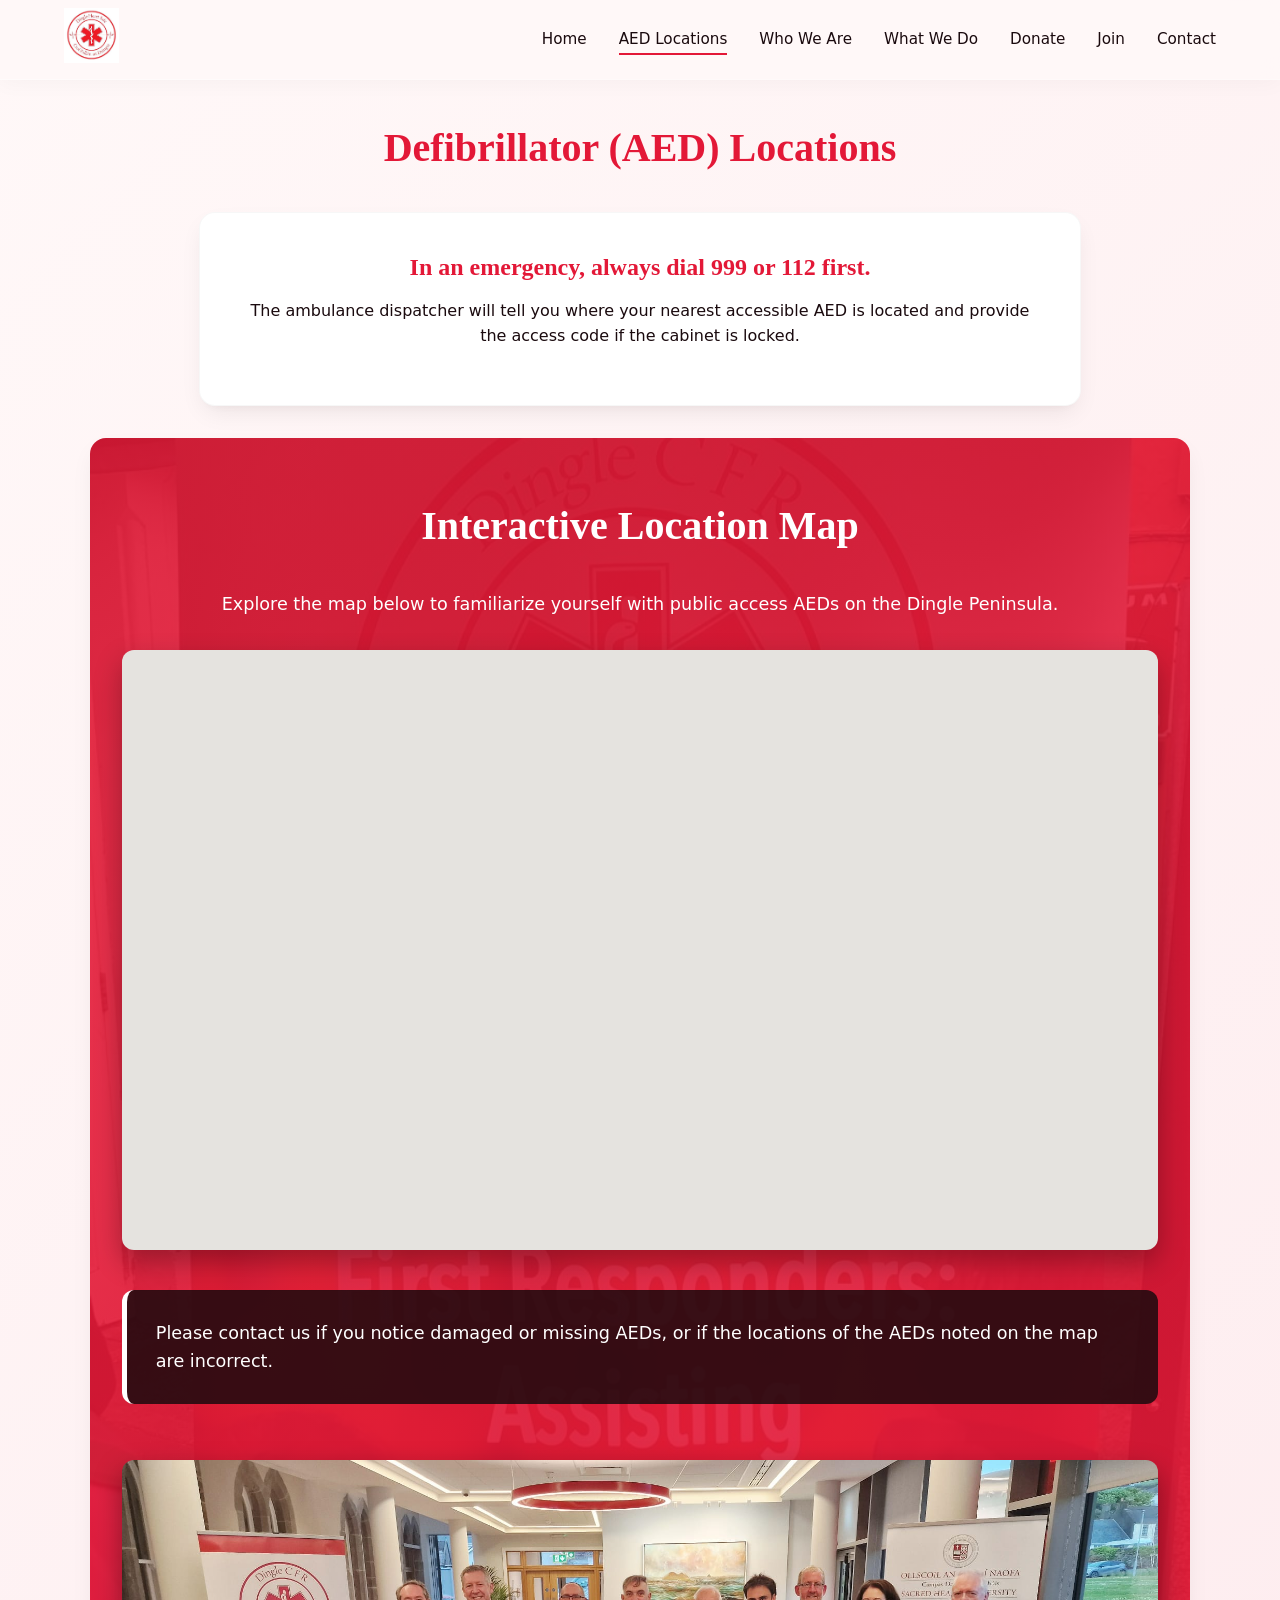
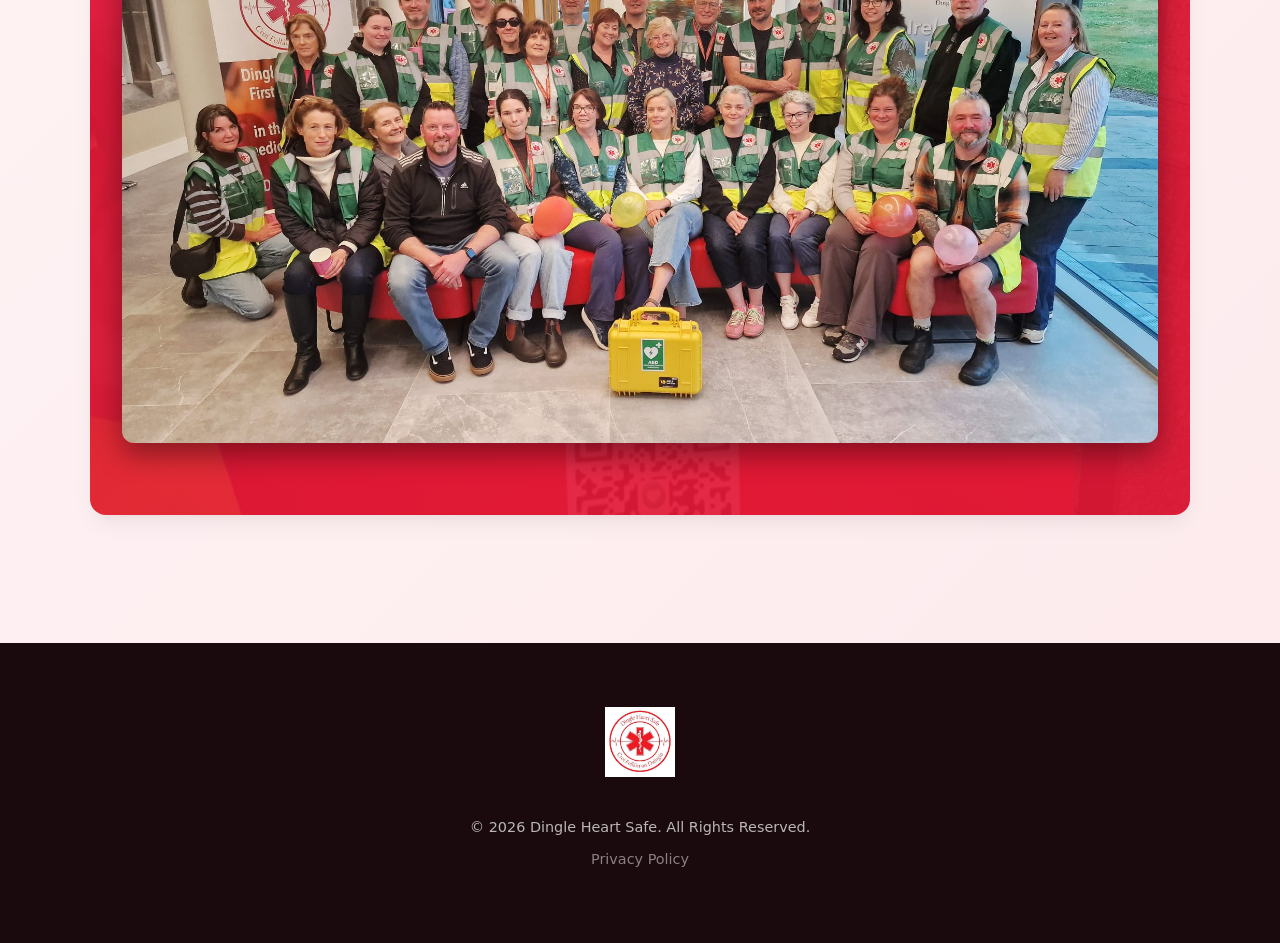
==== aed.html @ 6c0c8f7f "Add files via upload" ====
<!DOCTYPE html>
<html lang="en">
<head>
    <meta charset="UTF-8">
    <meta name="viewport" content="width=device-width, initial-scale=1.0">
    <title>AED Locations - Dingle Heart Safe</title>
    <link rel="stylesheet" href="styles.css">
    <style>
        .aed-wrapper {
            background: linear-gradient(rgba(227, 24, 55, 0.88), rgba(227, 24, 55, 0.92)), url('Image 6.jpeg') center/cover;
            color: var(--light); 
            padding: 4rem 2rem; 
            border-radius: 16px; 
            margin-top: 2rem;
            box-shadow: var(--card-shadow);
        }
        
        .map-large {
            width: 100%; 
            height: 600px; 
            border-radius: 12px;
            overflow: hidden;
            box-shadow: 0 12px 28px rgba(0,0,0,0.3);
            background: #e5e3df;
            margin-bottom: 2.5rem;
            position: relative;
        }
        
        .map-large iframe {
            position: absolute;
            top: 0; left: 0; width: 100%; height: 100%;
            border: 0;
        }
    </style>
</head>
<body>
    <nav>
        <div class="nav-logo">
            <a href="index.html"><img src="CFR Logo.png" alt="Dingle Heart safe Logo"></a>
        </div>
        <button class="hamburger" id="hamburger-btn">☰</button>
        <div class="nav-links" id="nav-menu">
            <a href="index.html">Home</a>
            <a href="aed.html" class="active">AED Locations</a>
            <a href="who-we-are.html">Who We Are</a>
            <a href="what-we-do.html">What We Do</a>
            <a href="donate.html">Donate</a>
            <a href="join.html">Join</a>
            <a href="contact.html">Contact</a>
        </div>
    </nav>

    <main class="container">
        <h2 style="color: var(--primary);">Defibrillator (AED) Locations</h2>
        
        <div class="card" style="text-align: center; max-width: 800px; margin: 0 auto 2rem;">
            <h3>In an emergency, always dial 999 or 112 first.</h3>
            <p>The ambulance dispatcher will tell you where your nearest accessible AED is located and provide the access code if the cabinet is locked.</p>
        </div>

        <div class="aed-wrapper text-center">
            <h2 style="color: white;">Interactive Location Map</h2>
            <p style="text-align: center; margin-bottom: 2rem; font-size: 1.1rem; color: white;">Explore the map below to familiarize yourself with public access AEDs on the Dingle Peninsula.</p>
            
            <div class="map-large">
                <!-- Added &ll=52.183623,-10.2345478&z=11 to force the map to center exactly on the Dingle Peninsula view you requested -->
                <iframe src="https://www.google.com/maps/d/u/0/embed?mid=1h410k8QhS3J_D36P9E5QjS8sB1F_G1c&ehbc=2E312F&noprof=1&ll=52.183623,-10.2345478&z=11" 
                        loading="lazy" 
                        referrerpolicy="no-referrer-when-downgrade">
                </iframe>
            </div>

            <div style="background: rgba(26, 10, 14, 0.85); padding: 1.8rem; border-radius: 12px; margin-bottom: 3.5rem; border-left: 5px solid white; text-align: left;">
                <p style="color: white; font-size: 1.1rem; font-weight: 500; margin: 0;">
                    Please contact us if you notice damaged or missing AEDs, or if the locations of the AEDs noted on the map are incorrect.
                </p>
            </div>

            <div>
                <img src="Image 1.jpeg" alt="AED Location Detail" style="box-shadow: 0 12px 28px rgba(0,0,0,0.4); border-radius: 12px; width: 100%;">
            </div>
        </div>
    </main>

    <footer>
        <img src="CFR Logo.png" alt="Logo">
        <p>&copy; 2026 Dingle Heart Safe. All Rights Reserved.</p>
        <p><a href="privacy.html">Privacy Policy</a></p>
    </footer>

    <script>
        document.addEventListener('DOMContentLoaded', function() {
            const hamburgerBtn = document.getElementById('hamburger-btn');
            const navMenu = document.getElementById('nav-menu');
            if (hamburgerBtn && navMenu) {
                hamburgerBtn.addEventListener('click', function() {
                    navMenu.classList.toggle('active');
                });
            }
        });
    </script>
</body>
</html>
---- styles.css ----
/* CSS Variables */
:root {
    --primary: #E31837;
    --dark: #1A0A0E;
    --light: #FFF8F8;
    --hover: #C41230;
    --blush: #FDEAED;
    --gradient-bg: linear-gradient(135deg, #FFF8F8 0%, #FDEAED 100%);
    
    /* Modernized Shadows & Transitions */
    --card-shadow: 0 10px 25px -5px rgba(26, 10, 14, 0.08), 0 8px 10px -6px rgba(26, 10, 14, 0.04);
    --card-hover-shadow: 0 20px 30px -5px rgba(227, 24, 55, 0.15), 0 10px 15px -5px rgba(227, 24, 55, 0.08);
    --transition-smooth: all 0.3s cubic-bezier(0.25, 0.8, 0.25, 1);
}

/* Base Setup & Typography */
body {
    margin: 0;
    font-family: system-ui, -apple-system, BlinkMacSystemFont, "Segoe UI", Roboto, sans-serif;
    background: var(--gradient-bg);
    color: var(--dark);
    line-height: 1.6;
    padding-top: 76px; 
    overflow-x: hidden;
}

h1, h2, h3, h4, h5, h6 {
    font-family: Georgia, serif;
    margin-top: 0;
    color: var(--primary);
    line-height: 1.2;
}

h1 { font-size: clamp(2.5rem, 5vw, 4rem); margin-bottom: 0.5rem; }
h2 { font-size: clamp(2rem, 4vw, 2.5rem); text-align: center; margin-bottom: 2.5rem; }
h3 { font-size: 1.5rem; margin-bottom: 1rem; }

a {
    color: var(--primary);
    text-decoration: none;
    transition: var(--transition-smooth);
}

/* Glassmorphism Navigation */
nav {
    display: flex;
    justify-content: space-between;
    align-items: center;
    padding: 0.5rem 4rem;
    background: rgba(255, 248, 248, 0.85);
    backdrop-filter: blur(12px);
    -webkit-backdrop-filter: blur(12px);
    box-shadow: 0 4px 20px rgba(0,0,0,0.03);
    position: fixed;
    top: 0;
    left: 0;
    right: 0;
    z-index: 1000;
    border-bottom: 1px solid rgba(255,255,255,0.3);
}

.nav-logo img {
    height: 55px;
    transition: var(--transition-smooth);
}

.nav-logo img:hover {
    transform: scale(1.05);
}

.nav-links {
    display: flex;
    gap: 2rem;
}

.nav-links a {
    color: var(--dark);
    font-weight: 500;
    font-size: 0.95rem;
    position: relative;
}

.nav-links a::after {
    content: '';
    position: absolute;
    width: 0;
    height: 2px;
    bottom: -4px;
    left: 0;
    background-color: var(--primary);
    transition: var(--transition-smooth);
}

.nav-links a:hover::after,
.nav-links a.active::after {
    width: 100%;
}

.hamburger {
    display: none;
    font-size: 1.8rem;
    background: none;
    border: none;
    cursor: pointer;
    color: var(--primary);
}

/* Layout Utilities */
.container {
    max-width: 1100px;
    margin: 0 auto;
    padding: 3rem 2rem;
    animation: pageFadeIn 0.8s ease-out forwards;
}

.grid-2 {
    display: grid;
    grid-template-columns: 1fr 1fr;
    gap: 3rem;
    align-items: center;
}

.grid-2 img {
    width: 100%;
    border-radius: 16px;
    box-shadow: var(--card-shadow);
    object-fit: cover;
    transition: var(--transition-smooth);
}

.grid-2 img:hover {
    transform: scale(1.02);
    box-shadow: var(--card-hover-shadow);
}

/* Cards */
.card {
    background: white;
    border-radius: 16px;
    padding: 2.5rem;
    box-shadow: var(--card-shadow);
    transition: var(--transition-smooth);
    border: 1px solid rgba(0,0,0,0.03);
}

.card:hover {
    transform: translateY(-5px);
    box-shadow: var(--card-hover-shadow);
}

/* Buttons */
.btn {
    display: inline-block;
    background: var(--primary);
    color: white !important;
    padding: 0.8rem 2rem;
    border-radius: 30px;
    font-weight: 600;
    letter-spacing: 0.5px;
    box-shadow: 0 4px 15px rgba(227, 24, 55, 0.3);
    transition: var(--transition-smooth);
    border: 2px solid transparent;
}

.btn:hover {
    background: var(--hover);
    transform: translateY(-2px);
    box-shadow: 0 8px 25px rgba(227, 24, 55, 0.4);
}

/* Custom Page Utilities */
.bg-blush {
    background: var(--blush);
    border-radius: 16px;
}

.highlight-box {
    margin-top: 2.5rem;
    padding: 1.8rem;
    background: white;
    border-left: 5px solid var(--primary);
    border-radius: 8px;
    box-shadow: var(--card-shadow);
}

/* Hero Section (Index) */
#hero {
    min-height: calc(100vh - 76px);
    background: linear-gradient(rgba(26, 10, 14, 0.75), rgba(26, 10, 14, 0.85)), url('Image 1.jpeg') center/cover no-repeat;
    display: flex; 
    flex-direction: column; 
    justify-content: center; 
    align-items: center;
    text-align: center; 
    padding: 4rem 2rem; 
}

.hero-title-container {
    animation: fadeInUp 1s ease-out forwards;
    margin-bottom: 2rem;
}

.ecg-container {
    width: 100%; 
    max-width: 500px;
    height: 80px; 
    margin: 0 auto 2rem;
    overflow: hidden; 
    display: flex; 
    justify-content: center;
}

.ecg-line {
    width: 200%;
    height: 100%;
    background: url('data:image/svg+xml;utf8,<svg xmlns="http://www.w3.org/2000/svg" viewBox="0 0 500 80"><path d="M0,40 L150,40 L170,10 L190,70 L210,40 L500,40" fill="none" stroke="%23E31837" stroke-width="4" stroke-linecap="round" stroke-linejoin="round"/></svg>') repeat-x;
    animation: pulseMove 3s linear infinite;
}

.subtitle {
    color: var(--light);
    font-size: 1.3rem;
    max-width: 600px;
    margin-bottom: 3rem;
    opacity: 0.9;
}

.hero-logo-bottom {
    height: 100px;
    margin-bottom: 3rem;
    filter: drop-shadow(0 4px 10px rgba(0,0,0,0.5));
}

.btn-group {
    display: flex;
    flex-wrap: wrap;
    gap: 1rem;
    justify-content: center;
}

/* AED Page Specifics */
.aed-wrapper {
    background: linear-gradient(rgba(227, 24, 55, 0.88), rgba(227, 24, 55, 0.92)), url('Image 6.jpeg') center/cover;
    color: var(--light); 
    padding: 4rem 2rem; 
    border-radius: 16px; 
    margin-top: 2rem;
    box-shadow: var(--card-shadow);
}

.map-large {
    width: 100%; 
    height: 600px; 
    border-radius: 12px;
    overflow: hidden;
    box-shadow: 0 12px 28px rgba(0,0,0,0.3);
    margin-bottom: 2.5rem;
    position: relative;
}

.map-large iframe {
    position: absolute;
    top: 0; left: 0; width: 100%; height: 100%; border: 0;
}

/* Footer */
footer {
    background-color: var(--dark);
    color: white;
    text-align: center;
    padding: 4rem 2rem;
    margin-top: 5rem;
}

footer img {
    height: 70px;
    margin-bottom: 1.5rem;
}

footer p {
    margin: 0.5rem 0;
    opacity: 0.7;
    font-size: 0.9rem;
}

footer a {
    color: var(--light);
    opacity: 0.7;
}

footer a:hover {
    opacity: 1;
    color: white;
}

/* Animations */
@keyframes pageFadeIn {
    from { opacity: 0; transform: translateY(15px); }
    to { opacity: 1; transform: translateY(0); }
}

@keyframes fadeInUp {
    from { opacity: 0; transform: translateY(30px); }
    to { opacity: 1; transform: translateY(0); }
}

@keyframes pulseMove {
    from { transform: translateX(0); }
    to { transform: translateX(-50%); }
}

/* Responsive */
@media(max-width: 768px) {
    nav { padding: 1rem 2rem; }
    .grid-2 { grid-template-columns: 1fr; gap: 2rem; }
    .hamburger { display: block; }
    .nav-links {
        display: none;
        flex-direction: column;
        position: absolute;
        top: 76px;
        left: 0;
        right: 0;
        background: rgba(255, 248, 248, 0.98);
        padding: 2rem;
        text-align: center;
        box-shadow: 0 10px 20px rgba(0,0,0,0.1);
    }
    .nav-links.active { display: flex; }
}
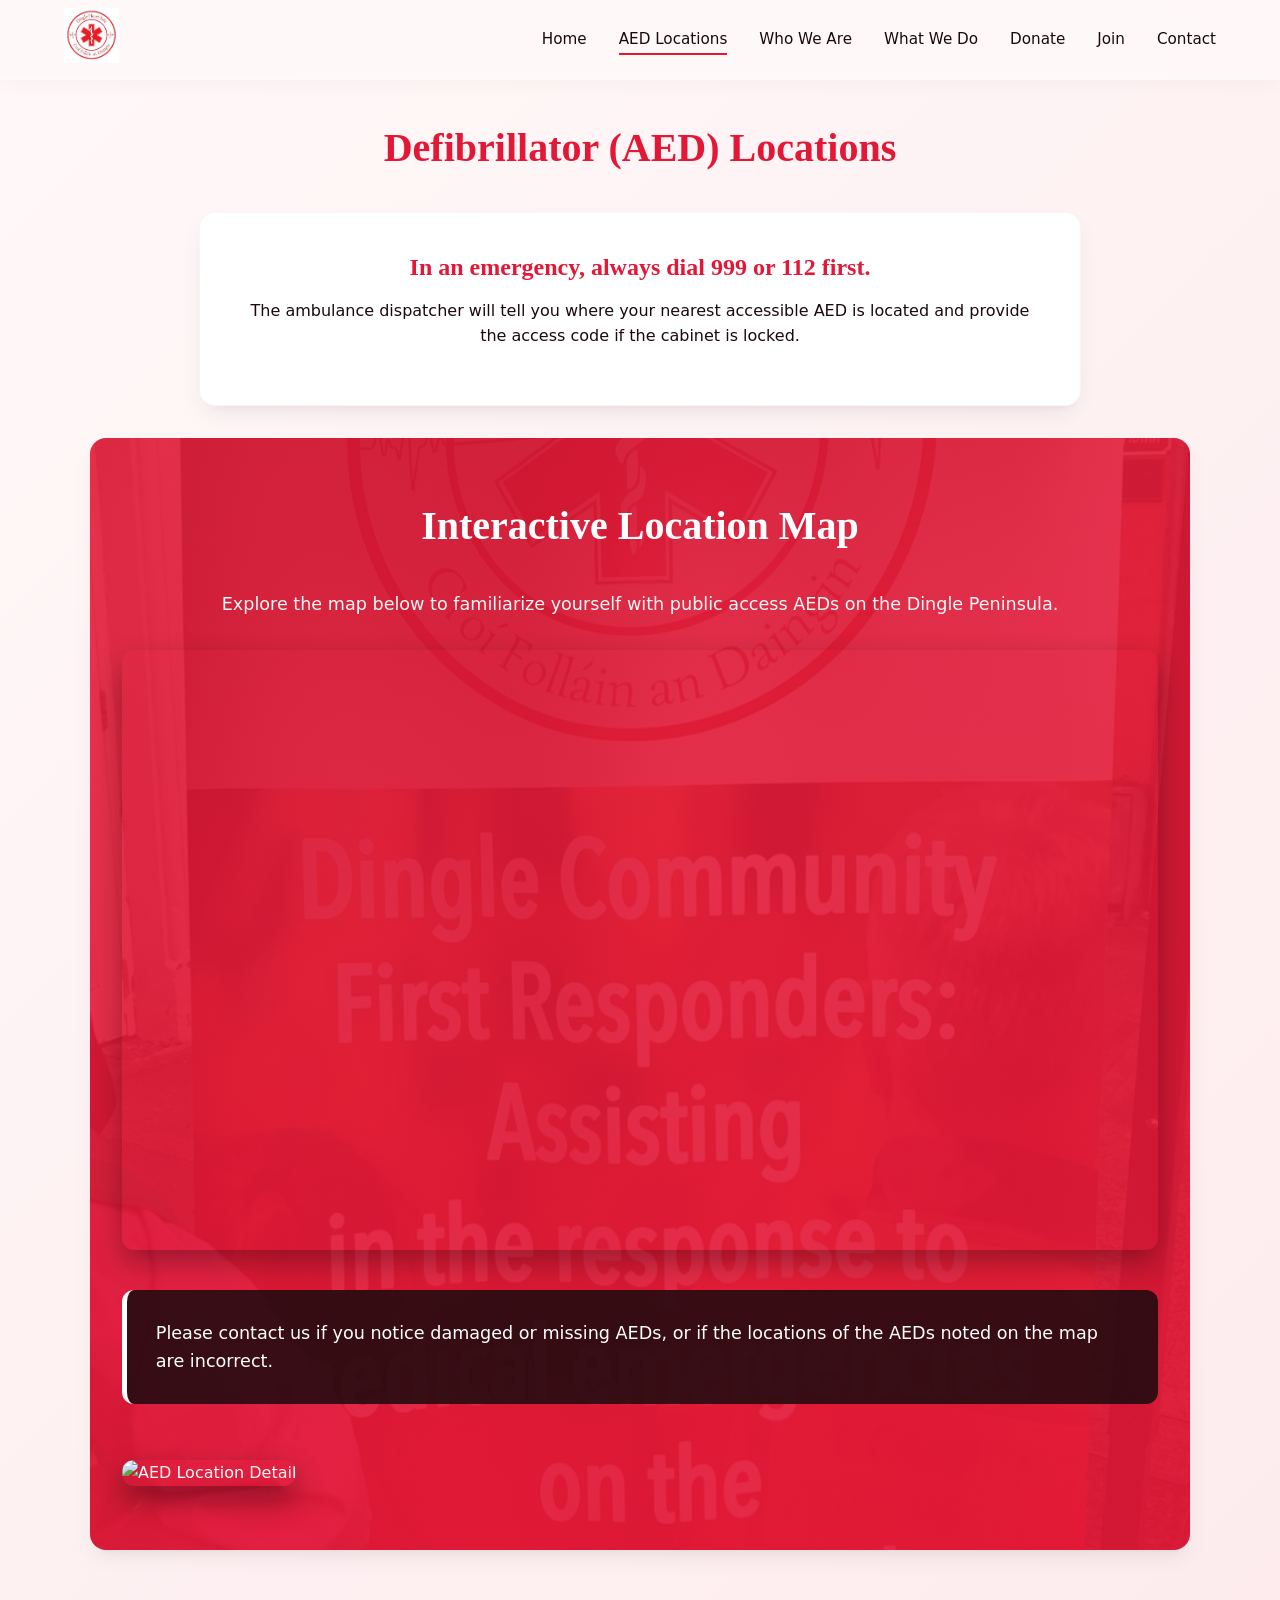
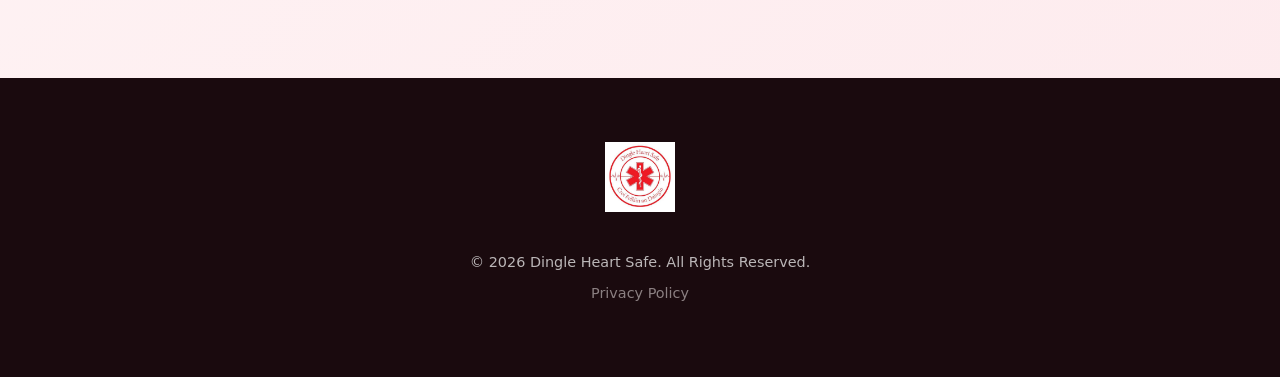
==== commit 58259738: "Add files via upload" ====
--- a/aed.html
+++ b/aed.html
@@ -5,33 +5,6 @@
     <meta name="viewport" content="width=device-width, initial-scale=1.0">
     <title>AED Locations - Dingle Heart Safe</title>
     <link rel="stylesheet" href="styles.css">
-    <style>
-        .aed-wrapper {
-            background: linear-gradient(rgba(227, 24, 55, 0.88), rgba(227, 24, 55, 0.92)), url('Image 6.jpeg') center/cover;
-            color: var(--light); 
-            padding: 4rem 2rem; 
-            border-radius: 16px; 
-            margin-top: 2rem;
-            box-shadow: var(--card-shadow);
-        }
-        
-        .map-large {
-            width: 100%; 
-            height: 600px; 
-            border-radius: 12px;
-            overflow: hidden;
-            box-shadow: 0 12px 28px rgba(0,0,0,0.3);
-            background: #e5e3df;
-            margin-bottom: 2.5rem;
-            position: relative;
-        }
-        
-        .map-large iframe {
-            position: absolute;
-            top: 0; left: 0; width: 100%; height: 100%;
-            border: 0;
-        }
-    </style>
 </head>
 <body>
     <nav>
@@ -51,52 +24,47 @@
     </nav>
 
     <main class="container">
-        <h2 style="color: var(--primary);">Defibrillator (AED) Locations</h2>
+        <h2>Defibrillator (AED) Locations</h2>
         
         <div class="card" style="text-align: center; max-width: 800px; margin: 0 auto 2rem;">
             <h3>In an emergency, always dial 999 or 112 first.</h3>
             <p>The ambulance dispatcher will tell you where your nearest accessible AED is located and provide the access code if the cabinet is locked.</p>
         </div>
 
-        <div class="aed-wrapper text-center">
-            <h2 style="color: white;">Interactive Location Map</h2>
-            <p style="text-align: center; margin-bottom: 2rem; font-size: 1.1rem; color: white;">Explore the map below to familiarize yourself with public access AEDs on the Dingle Peninsula.</p>
+        <div class="aed-wrapper">
+            <h2 style="color: white; text-align: center;">Interactive Location Map</h2>
+            <p style="text-align: center; margin-bottom: 2rem; font-size: 1.1rem;">Explore the map below to familiarize yourself with public access AEDs on the Dingle Peninsula.</p>
             
             <div class="map-large">
-                <!-- Added &ll=52.183623,-10.2345478&z=11 to force the map to center exactly on the Dingle Peninsula view you requested -->
-                <iframe src="https://www.google.com/maps/d/u/0/embed?mid=1h410k8QhS3J_D36P9E5QjS8sB1F_G1c&ehbc=2E312F&noprof=1&ll=52.183623,-10.2345478&z=11" 
+                <iframe src="https://www.google.com/maps/embed?pb=!1m18!1m12!1m3!1d19643.771960146313!2d-10.28285555!3d52.14154445!2m3!1f0!2f0!3f0!3m2!1i1024!2i768!4f13.1!3m3!1m2!1s0x484fe91795325857%3A0xa00c7a997317370!2sDingle%2C%20Co.%20Kerry!5e0!3m2!1sen!2sie!4v1710000000000!5m2!1sen!2sie" 
                         loading="lazy" 
                         referrerpolicy="no-referrer-when-downgrade">
                 </iframe>
             </div>
 
-            <div style="background: rgba(26, 10, 14, 0.85); padding: 1.8rem; border-radius: 12px; margin-bottom: 3.5rem; border-left: 5px solid white; text-align: left;">
+            <div style="background: rgba(26, 10, 14, 0.85); padding: 1.8rem; border-radius: 12px; margin-bottom: 3.5rem; border-left: 5px solid white;">
                 <p style="color: white; font-size: 1.1rem; font-weight: 500; margin: 0;">
                     Please contact us if you notice damaged or missing AEDs, or if the locations of the AEDs noted on the map are incorrect.
                 </p>
             </div>
 
             <div>
-                <img src="Image 1.jpeg" alt="AED Location Detail" style="box-shadow: 0 12px 28px rgba(0,0,0,0.4); border-radius: 12px; width: 100%;">
+                <img src="Image 1.jpg" alt="AED Location Detail" style="box-shadow: 0 12px 28px rgba(0,0,0,0.4); border-radius: 12px; width: 100%;">
             </div>
         </div>
     </main>
 
     <footer>
         <img src="CFR Logo.png" alt="Logo">
-        <p>&copy; 2026 Dingle Heart Safe. All Rights Reserved.</p>
+        <p>© 2026 Dingle Heart Safe. All Rights Reserved.</p>
         <p><a href="privacy.html">Privacy Policy</a></p>
     </footer>
 
     <script>
         document.addEventListener('DOMContentLoaded', function() {
-            const hamburgerBtn = document.getElementById('hamburger-btn');
-            const navMenu = document.getElementById('nav-menu');
-            if (hamburgerBtn && navMenu) {
-                hamburgerBtn.addEventListener('click', function() {
-                    navMenu.classList.toggle('active');
-                });
-            }
+            document.getElementById('hamburger-btn').addEventListener('click', function() {
+                document.getElementById('nav-menu').classList.toggle('active');
+            });
         });
     </script>
 </body>
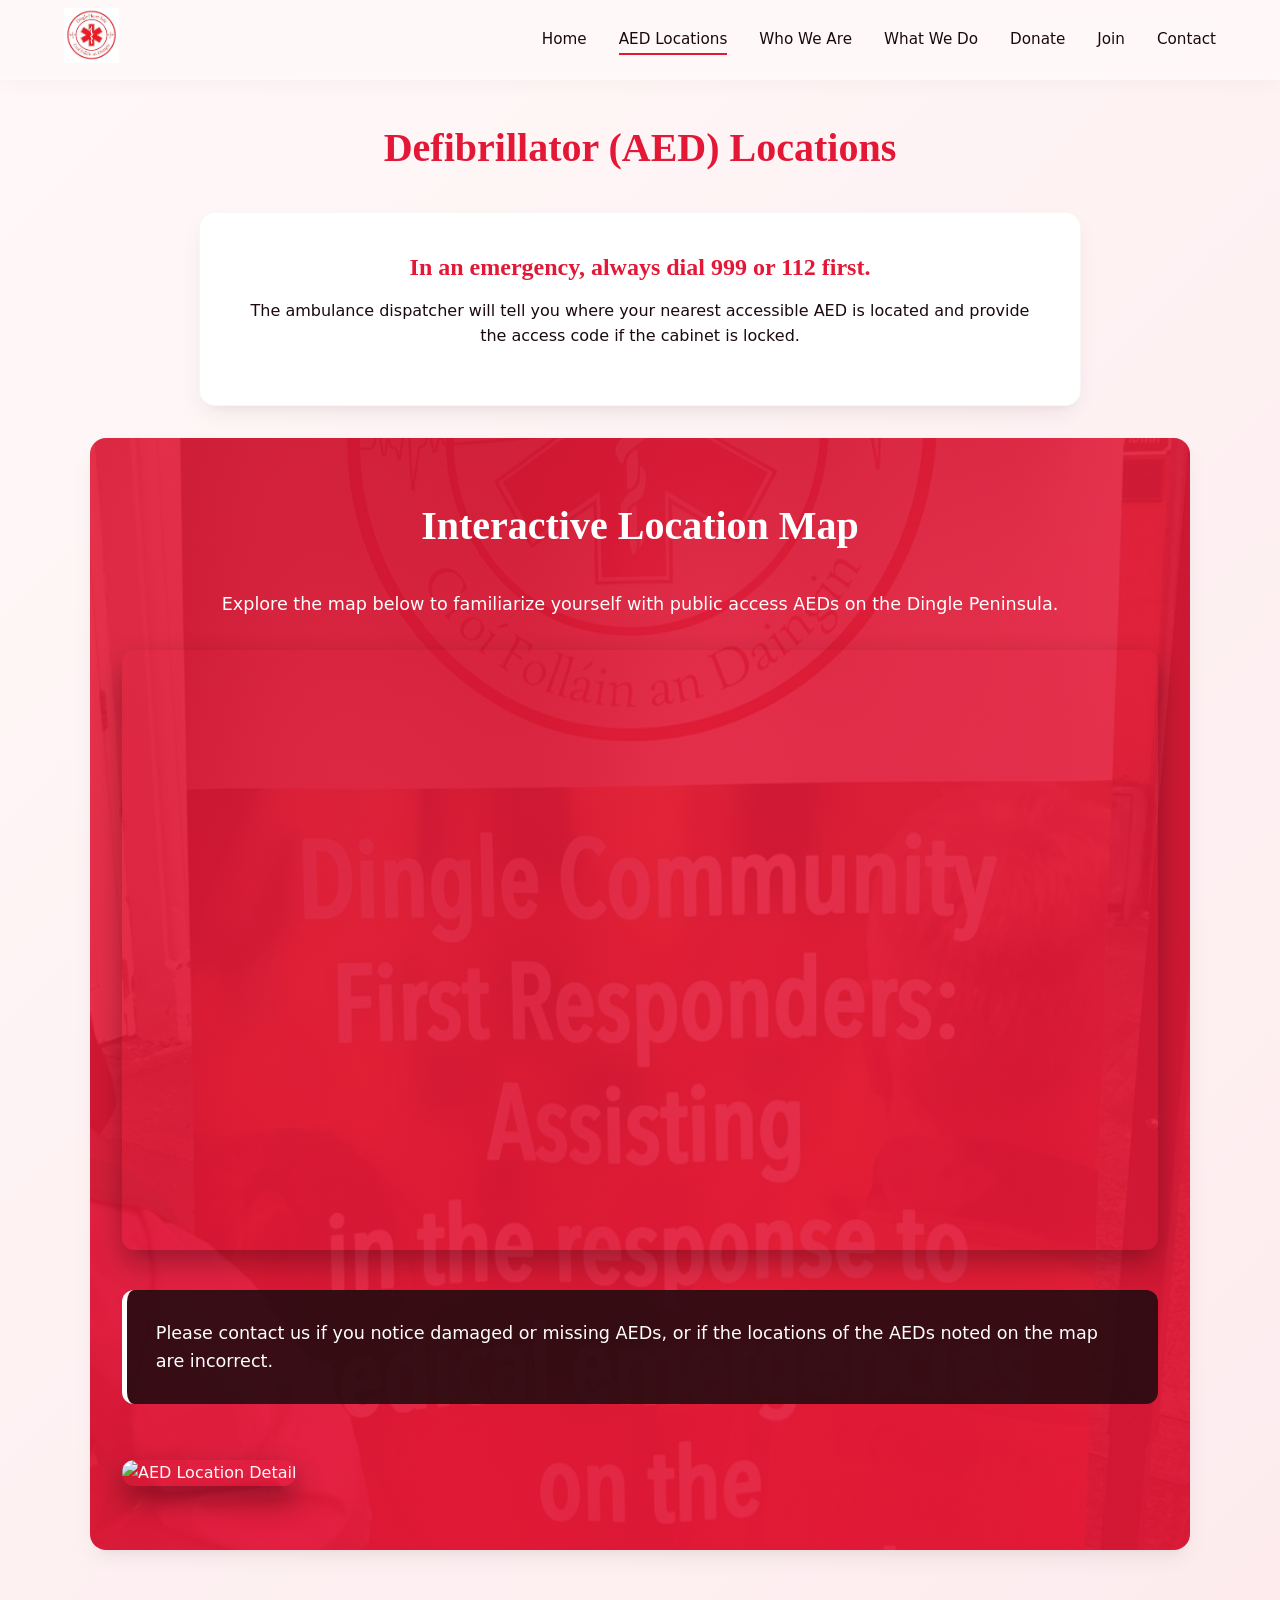
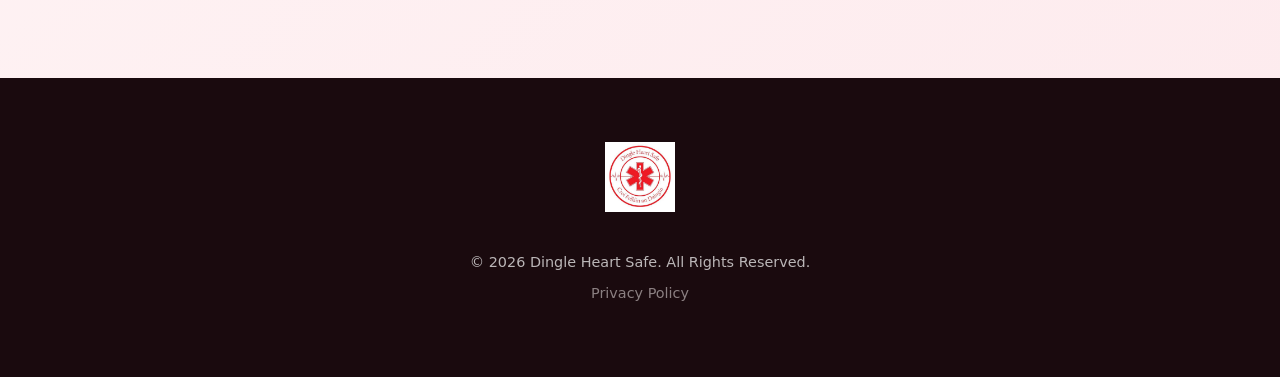
==== commit 70b2e954: "Add files via upload" ====
--- a/aed.html
+++ b/aed.html
@@ -33,10 +33,11 @@
 
         <div class="aed-wrapper">
             <h2 style="color: white; text-align: center;">Interactive Location Map</h2>
-            <p style="text-align: center; margin-bottom: 2rem; font-size: 1.1rem;">Explore the map below to familiarize yourself with public access AEDs on the Dingle Peninsula.</p>
+            <p style="text-align: center; margin-bottom: 2rem; font-size: 1.1rem; color: white;">Explore the map below to familiarize yourself with public access AEDs on the Dingle Peninsula.</p>
             
             <div class="map-large">
-                <iframe src="https://www.google.com/maps/embed?pb=!1m18!1m12!1m3!1d19643.771960146313!2d-10.28285555!3d52.14154445!2m3!1f0!2f0!3f0!3m2!1i1024!2i768!4f13.1!3m3!1m2!1s0x484fe91795325857%3A0xa00c7a997317370!2sDingle%2C%20Co.%20Kerry!5e0!3m2!1sen!2sie!4v1710000000000!5m2!1sen!2sie" 
+                <!-- Clean standard Google Maps embed targeting the Dingle Peninsula at zoom level 11 -->
+                <iframe src="https://maps.google.com/maps?q=AED%20Dingle%20Peninsula&t=&z=11&ie=UTF8&iwloc=&output=embed" 
                         loading="lazy" 
                         referrerpolicy="no-referrer-when-downgrade">
                 </iframe>
@@ -56,7 +57,7 @@
 
     <footer>
         <img src="CFR Logo.png" alt="Logo">
-        <p>© 2026 Dingle Heart Safe. All Rights Reserved.</p>
+        <p>&copy; 2026 Dingle Heart Safe. All Rights Reserved.</p>
         <p><a href="privacy.html">Privacy Policy</a></p>
     </footer>
 
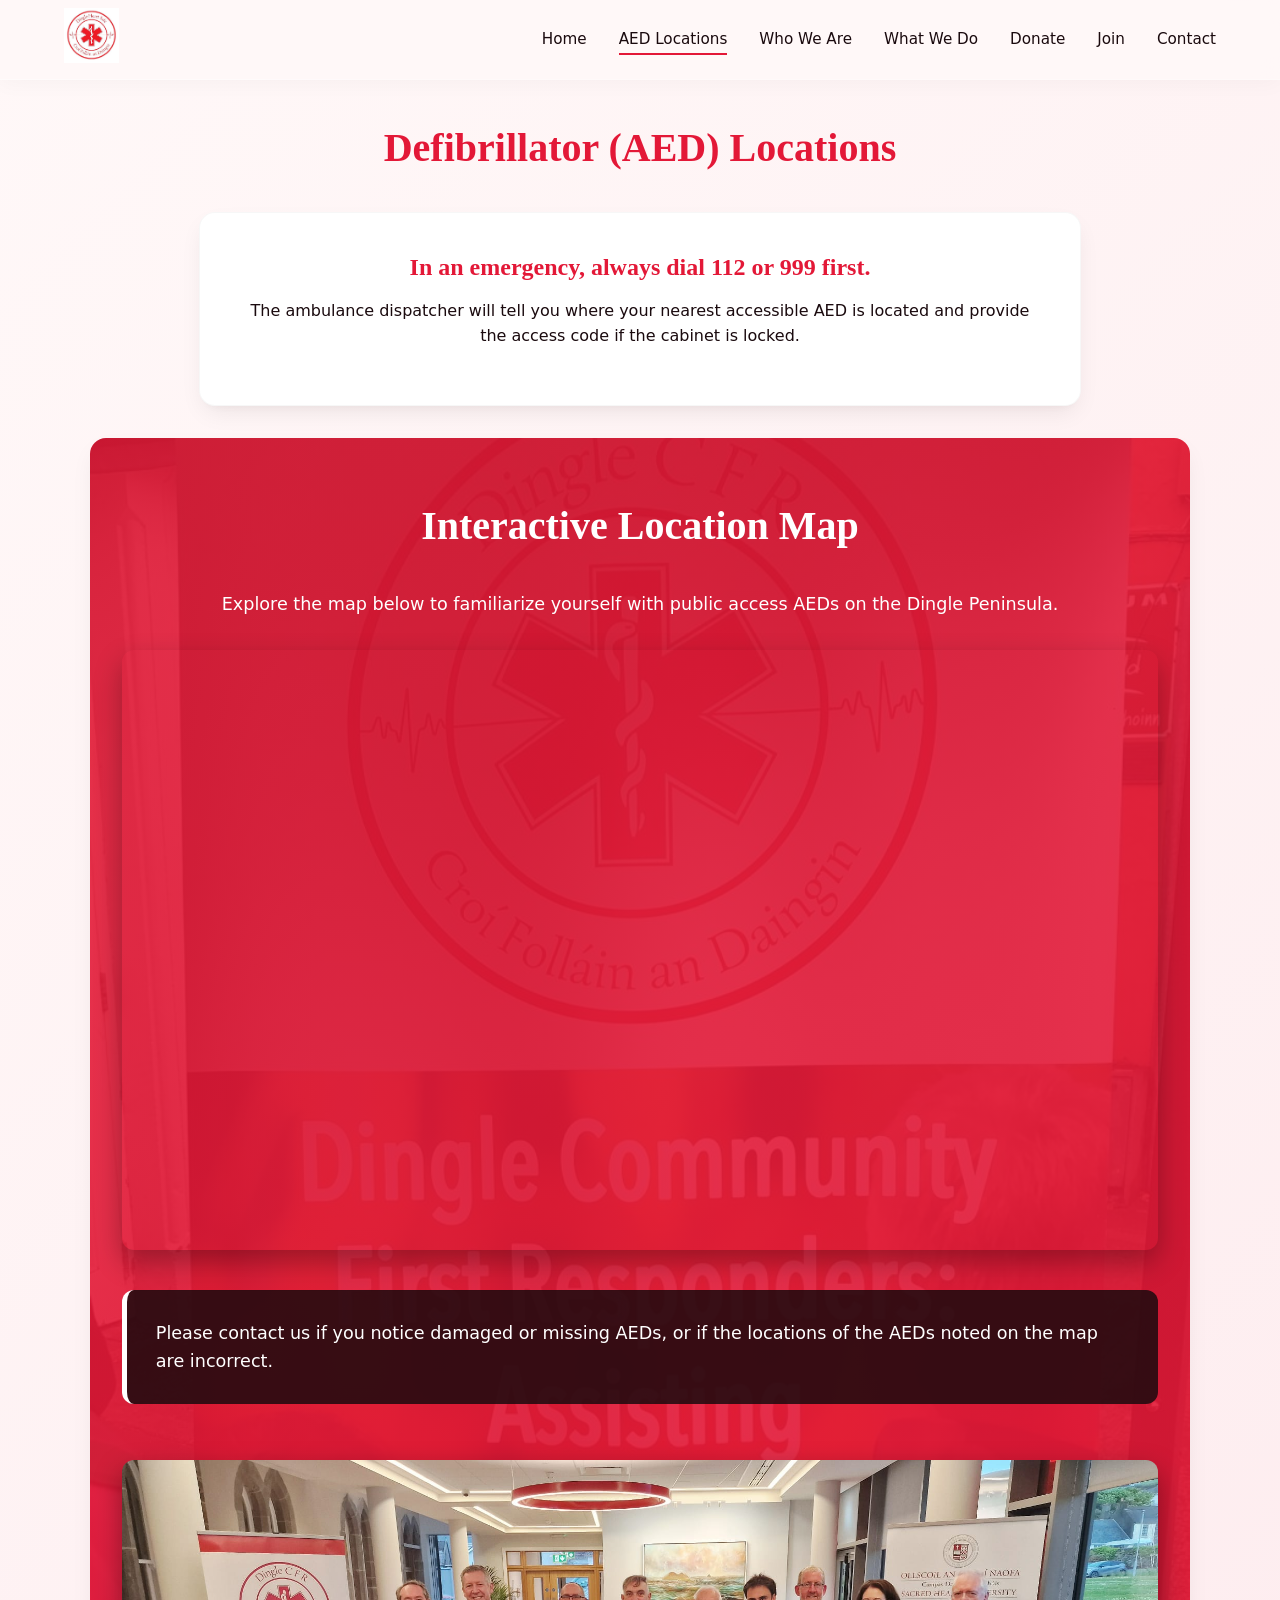
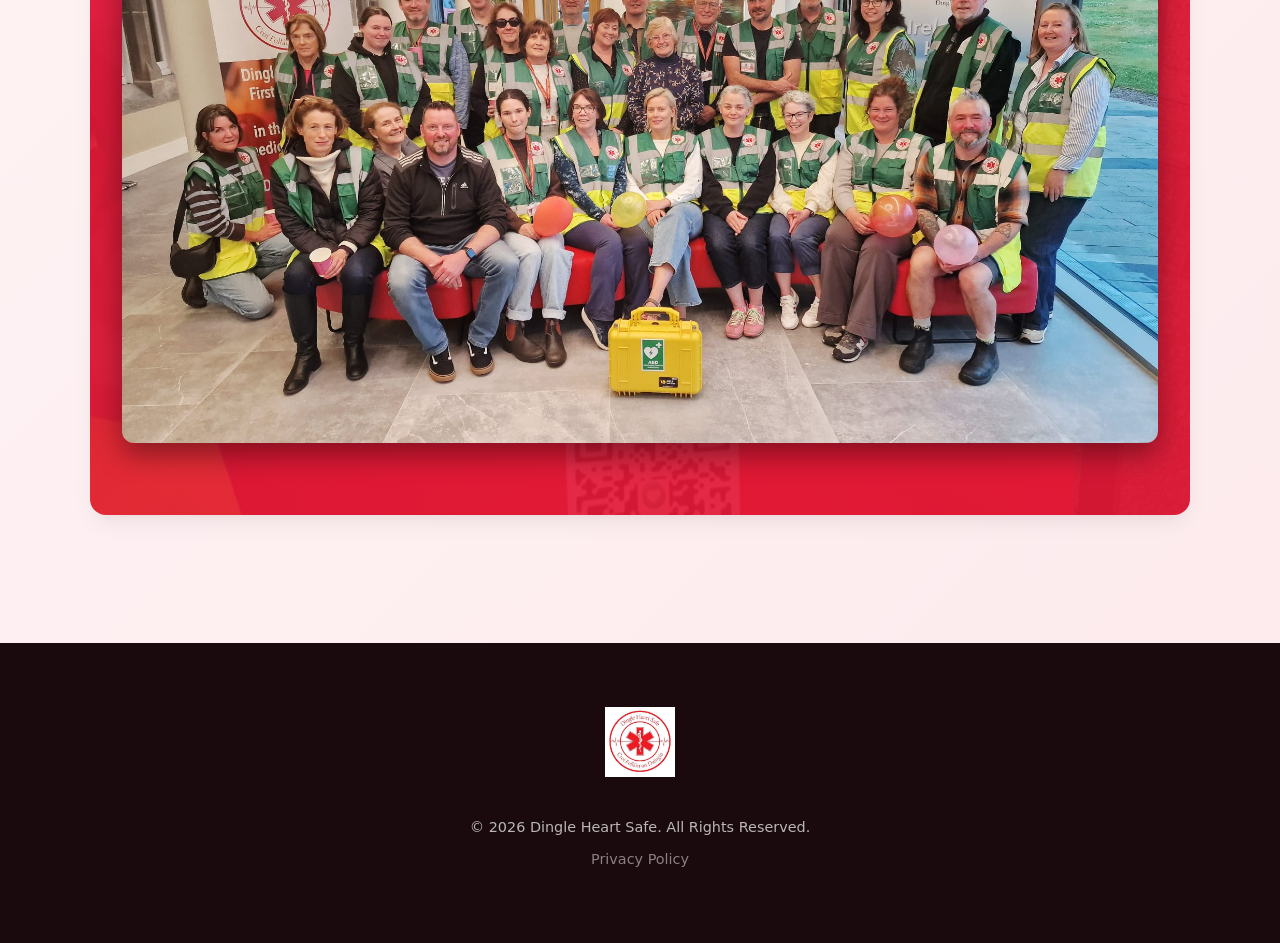
==== commit b0406d7c: "Add files via upload" ====
--- a/aed.html
+++ b/aed.html
@@ -27,7 +27,7 @@
         <h2>Defibrillator (AED) Locations</h2>
         
         <div class="card" style="text-align: center; max-width: 800px; margin: 0 auto 2rem;">
-            <h3>In an emergency, always dial 999 or 112 first.</h3>
+            <h3>In an emergency, always dial 112 or 999 first.</h3>
             <p>The ambulance dispatcher will tell you where your nearest accessible AED is located and provide the access code if the cabinet is locked.</p>
         </div>
 
@@ -50,7 +50,7 @@
             </div>
 
             <div>
-                <img src="Image 1.jpg" alt="AED Location Detail" style="box-shadow: 0 12px 28px rgba(0,0,0,0.4); border-radius: 12px; width: 100%;">
+                <img src="Image 1.jpeg" alt="AED Location Detail" style="box-shadow: 0 12px 28px rgba(0,0,0,0.4); border-radius: 12px; width: 100%;">
             </div>
         </div>
     </main>
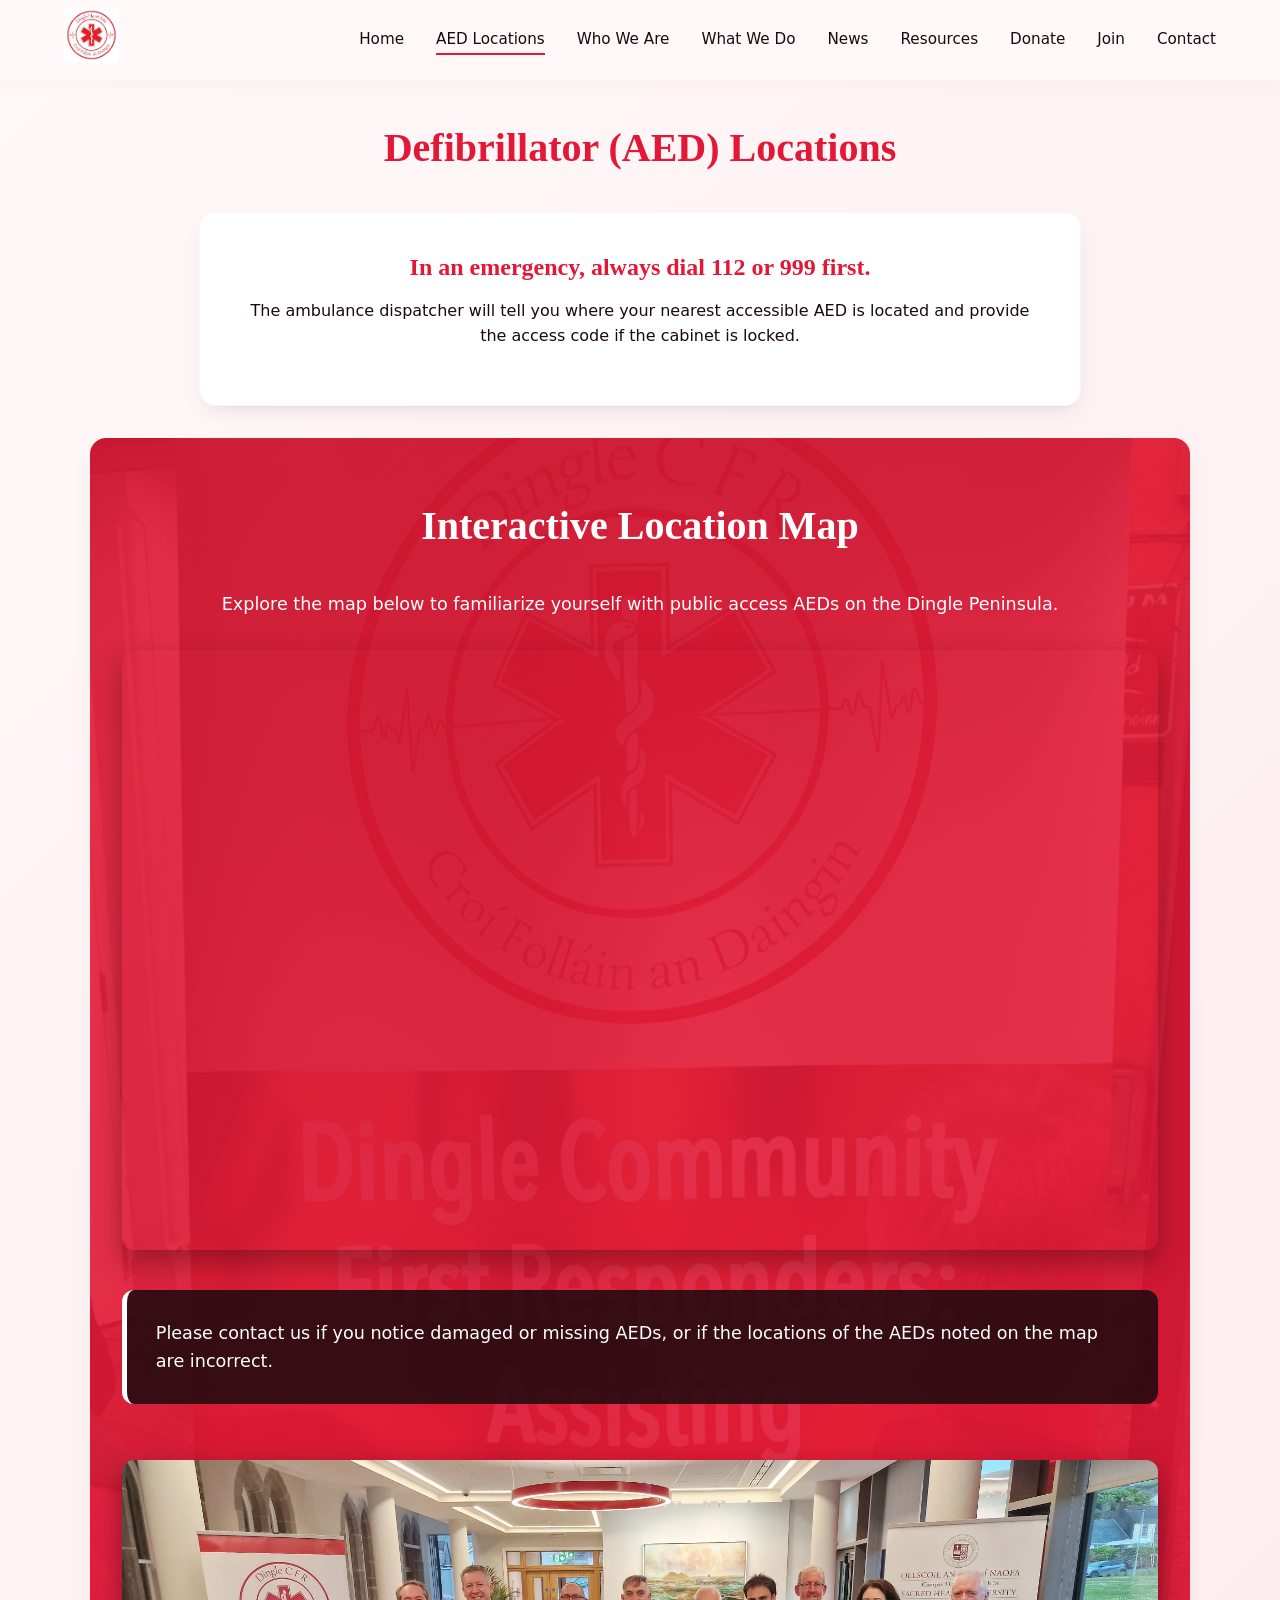
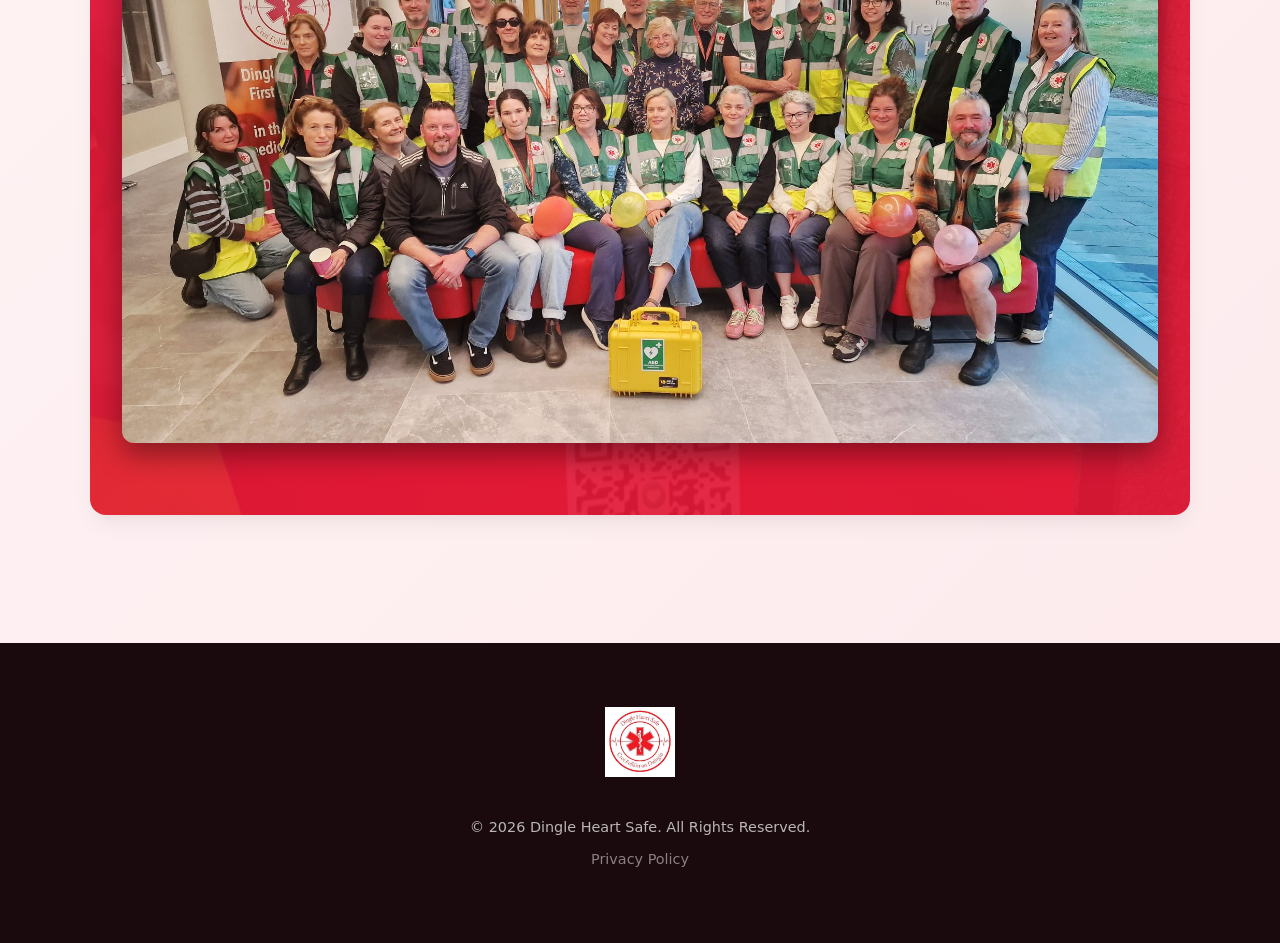
==== commit 9e57ded0: "Add files via upload" ====
--- a/aed.html
+++ b/aed.html
@@ -17,6 +17,8 @@
             <a href="aed.html" class="active">AED Locations</a>
             <a href="who-we-are.html">Who We Are</a>
             <a href="what-we-do.html">What We Do</a>
+            <a href="news.html">News</a>
+            <a href="resources.html">Resources</a>
             <a href="donate.html">Donate</a>
             <a href="join.html">Join</a>
             <a href="contact.html">Contact</a>
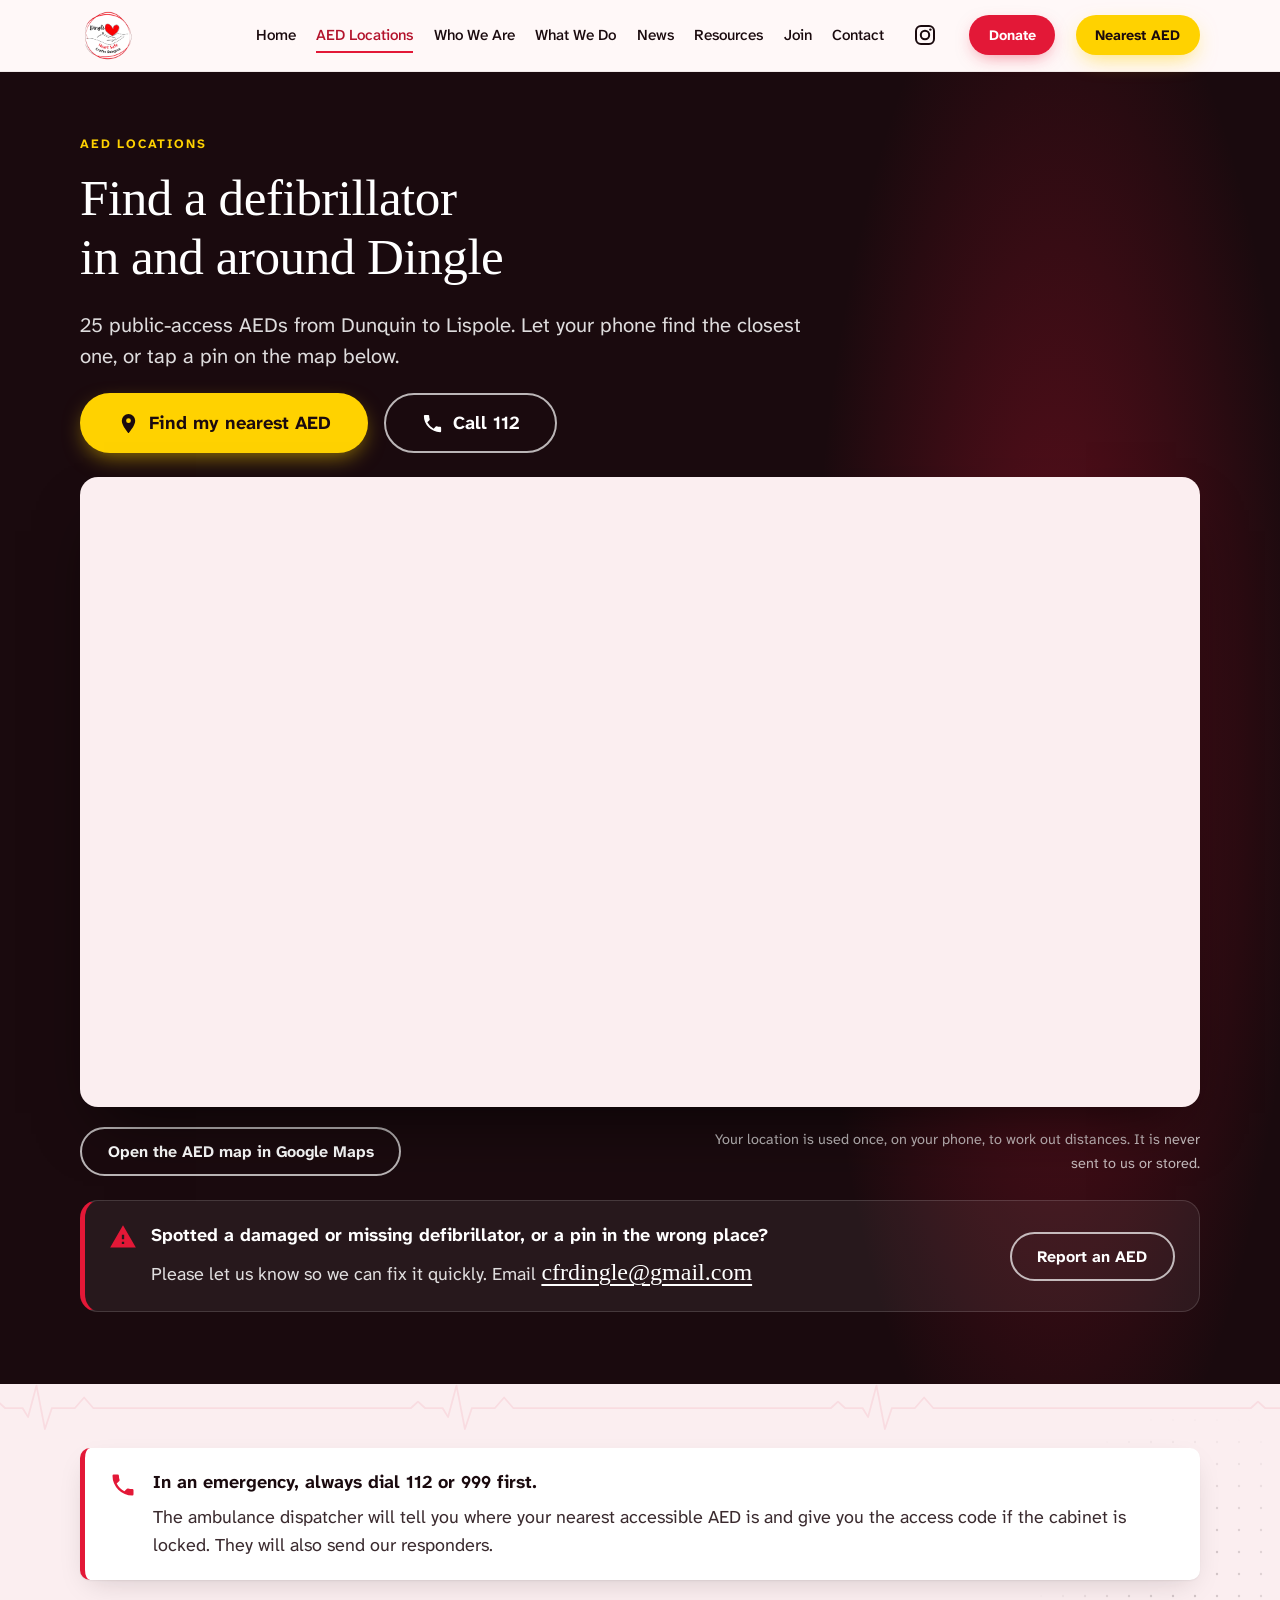
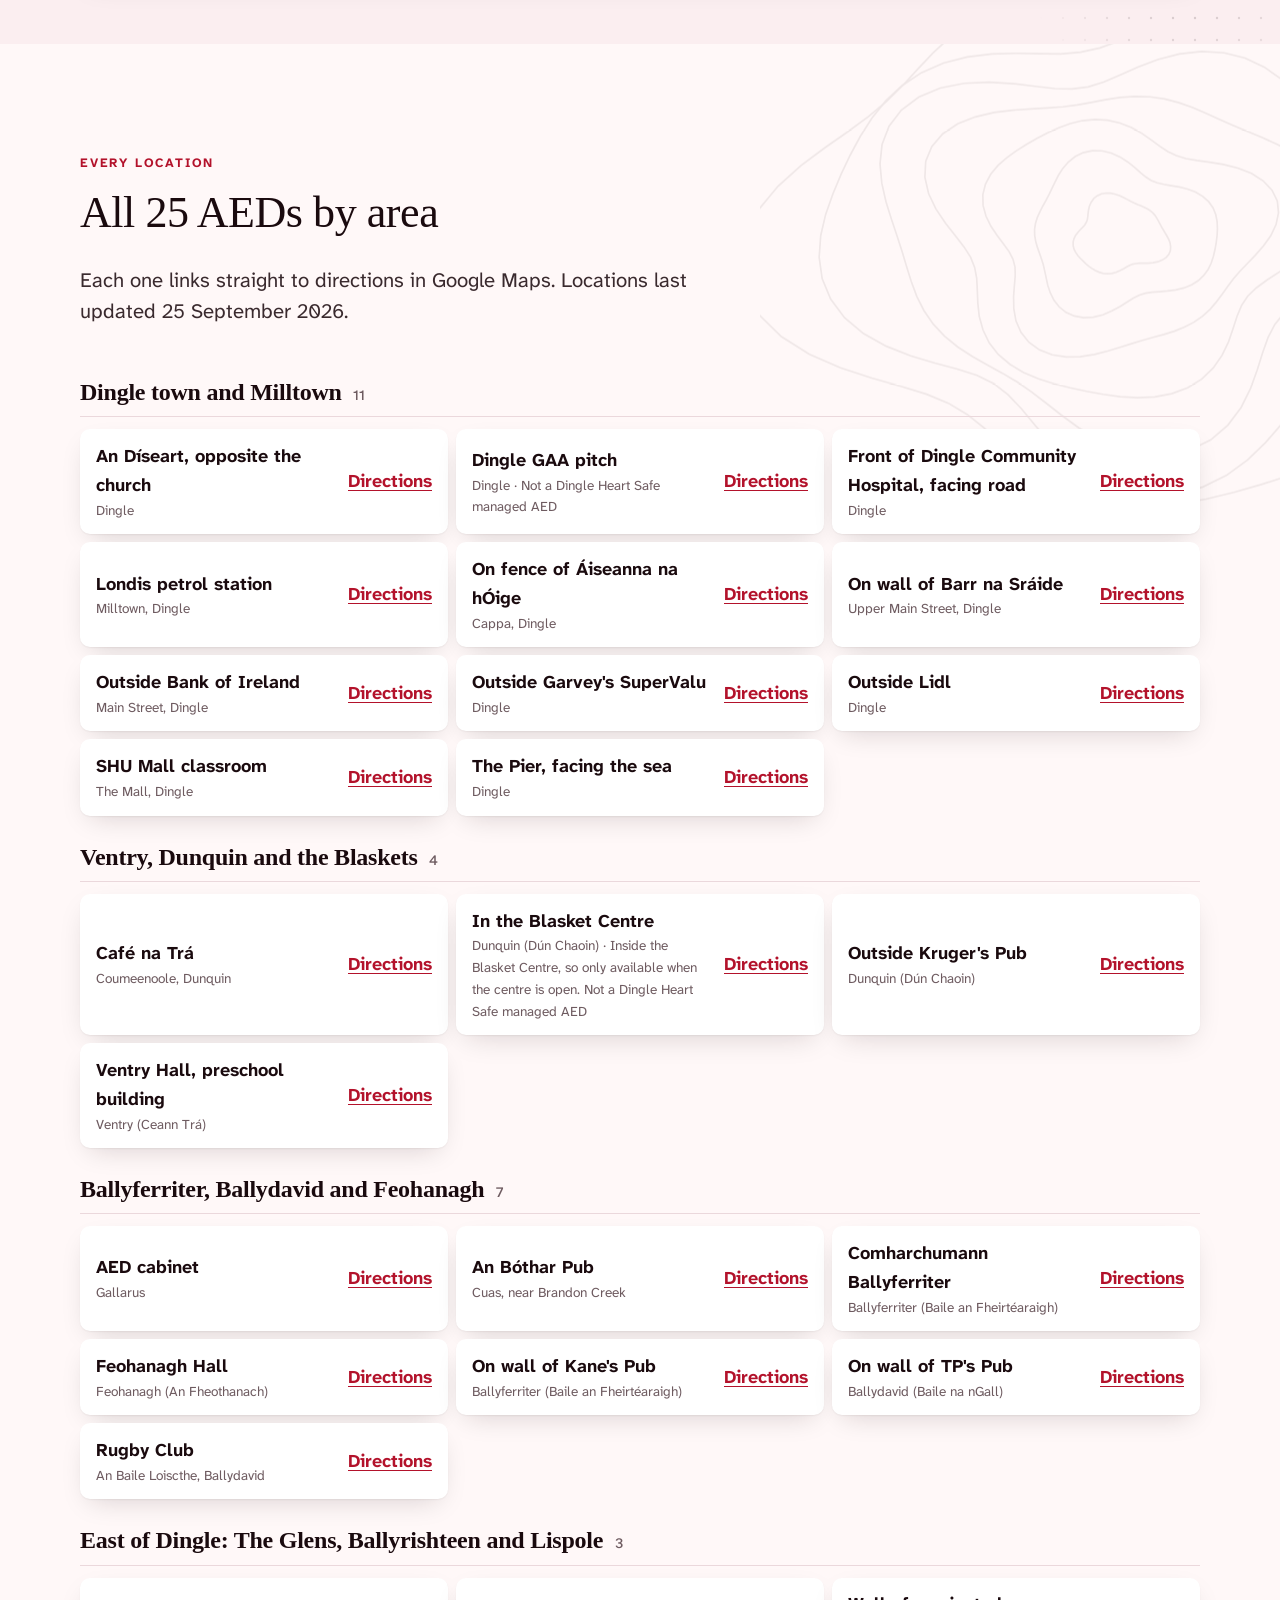
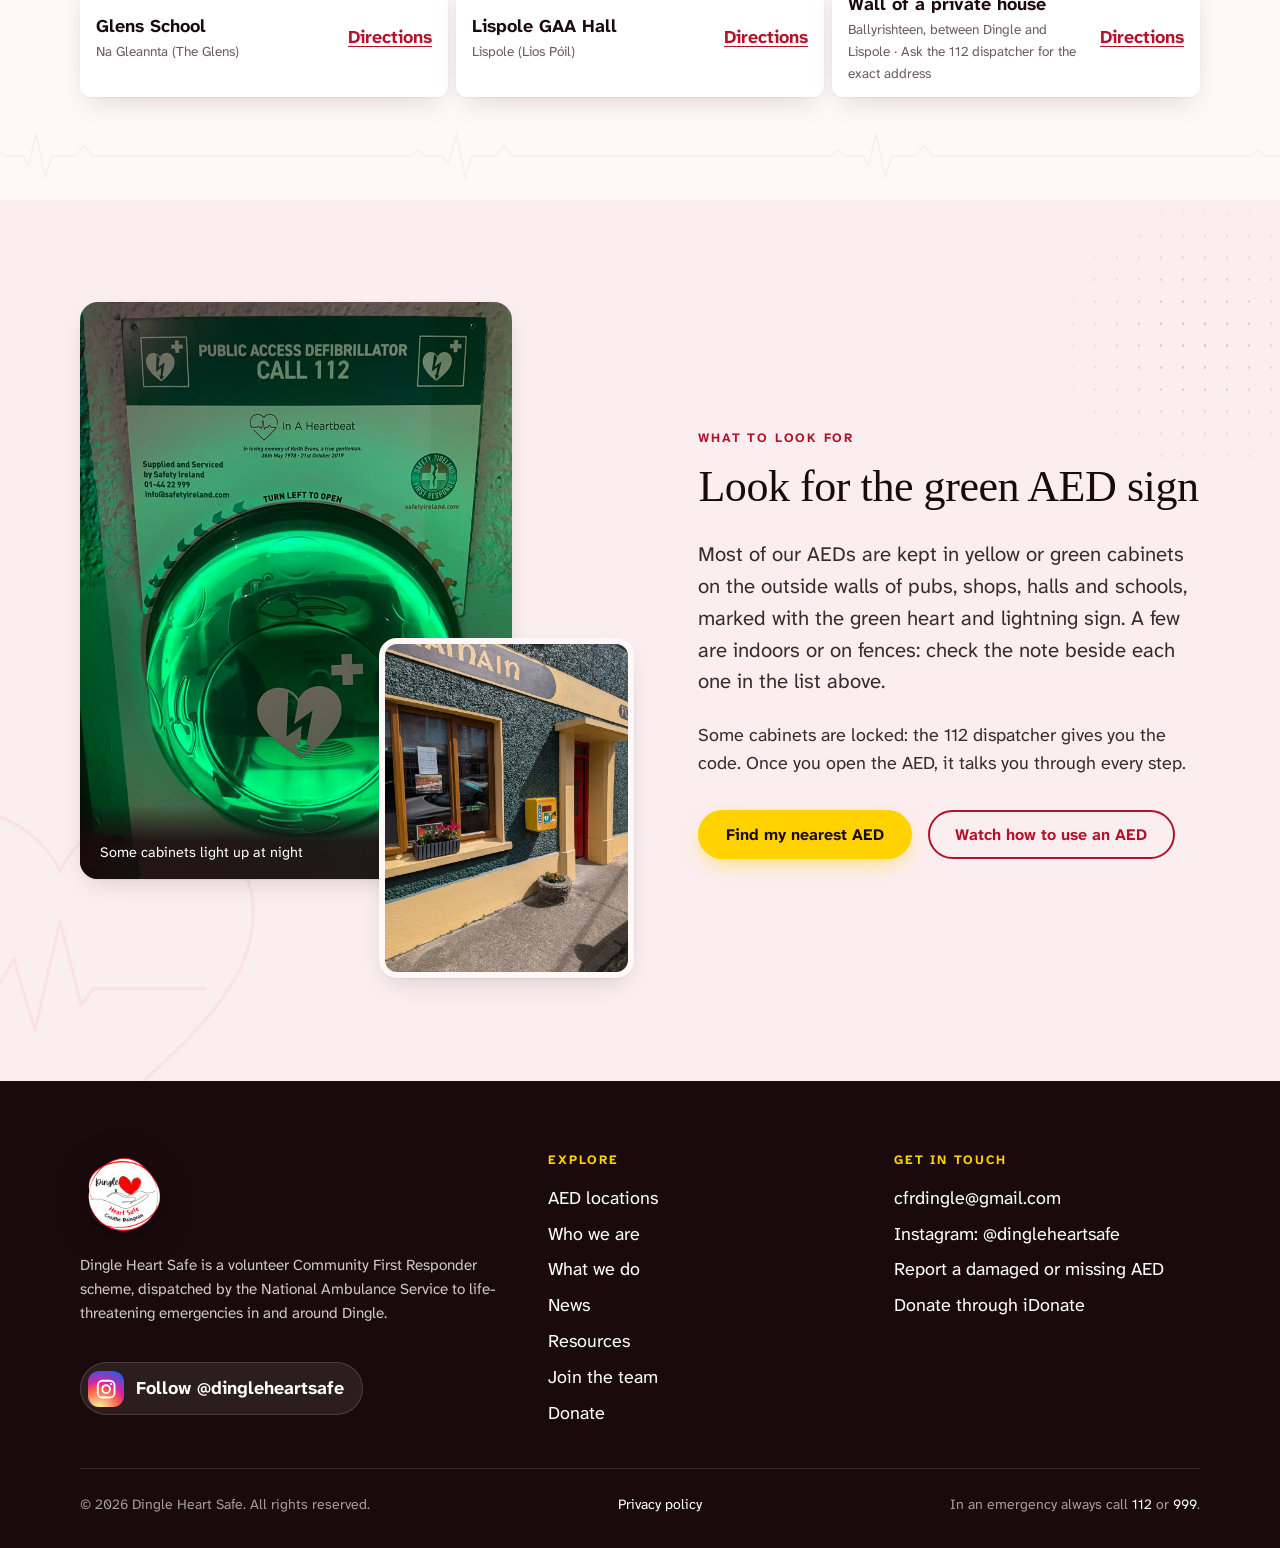
==== commit 8a0dea36: "Add files via upload" ====
--- a/aed.html
+++ b/aed.html
@@ -1,74 +1,193 @@
-<!DOCTYPE html>
-<html lang="en">
-<head>
-    <meta charset="UTF-8">
-    <meta name="viewport" content="width=device-width, initial-scale=1.0">
-    <title>AED Locations - Dingle Heart Safe</title>
-    <link rel="stylesheet" href="styles.css">
-</head>
-<body>
-    <nav>
-        <div class="nav-logo">
-            <a href="index.html"><img src="CFR Logo.png" alt="Dingle Heart safe Logo"></a>
-        </div>
-        <button class="hamburger" id="hamburger-btn">☰</button>
-        <div class="nav-links" id="nav-menu">
-            <a href="index.html">Home</a>
-            <a href="aed.html" class="active">AED Locations</a>
-            <a href="who-we-are.html">Who We Are</a>
-            <a href="what-we-do.html">What We Do</a>
-            <a href="news.html">News</a>
-            <a href="resources.html">Resources</a>
-            <a href="donate.html">Donate</a>
-            <a href="join.html">Join</a>
-            <a href="contact.html">Contact</a>
-        </div>
-    </nav>
-
-    <main class="container">
-        <h2>Defibrillator (AED) Locations</h2>
-        
-        <div class="card" style="text-align: center; max-width: 800px; margin: 0 auto 2rem;">
-            <h3>In an emergency, always dial 112 or 999 first.</h3>
-            <p>The ambulance dispatcher will tell you where your nearest accessible AED is located and provide the access code if the cabinet is locked.</p>
-        </div>
-
-        <div class="aed-wrapper">
-            <h2 style="color: white; text-align: center;">Interactive Location Map</h2>
-            <p style="text-align: center; margin-bottom: 2rem; font-size: 1.1rem; color: white;">Explore the map below to familiarize yourself with public access AEDs on the Dingle Peninsula.</p>
-            
-            <div class="map-large">
-                <!-- Clean standard Google Maps embed targeting the Dingle Peninsula at zoom level 11 -->
-                <iframe src="https://maps.google.com/maps?q=AED%20Dingle%20Peninsula&t=&z=11&ie=UTF8&iwloc=&output=embed" 
-                        loading="lazy" 
-                        referrerpolicy="no-referrer-when-downgrade">
-                </iframe>
-            </div>
-
-            <div style="background: rgba(26, 10, 14, 0.85); padding: 1.8rem; border-radius: 12px; margin-bottom: 3.5rem; border-left: 5px solid white;">
-                <p style="color: white; font-size: 1.1rem; font-weight: 500; margin: 0;">
-                    Please contact us if you notice damaged or missing AEDs, or if the locations of the AEDs noted on the map are incorrect.
-                </p>
-            </div>
-
-            <div>
-                <img src="Image 1.jpeg" alt="AED Location Detail" style="box-shadow: 0 12px 28px rgba(0,0,0,0.4); border-radius: 12px; width: 100%;">
-            </div>
-        </div>
-    </main>
-
-    <footer>
-        <img src="CFR Logo.png" alt="Logo">
-        <p>&copy; 2026 Dingle Heart Safe. All Rights Reserved.</p>
-        <p><a href="privacy.html">Privacy Policy</a></p>
-    </footer>
-
-    <script>
-        document.addEventListener('DOMContentLoaded', function() {
-            document.getElementById('hamburger-btn').addEventListener('click', function() {
-                document.getElementById('nav-menu').classList.toggle('active');
-            });
-        });
-    </script>
-</body>
-</html>+<!DOCTYPE html>
+<html lang="en">
+<head>
+  <meta charset="UTF-8">
+  <script>document.documentElement.classList.add('js')</script>
+  <meta name="viewport" content="width=device-width, initial-scale=1, viewport-fit=cover">
+  <title>AED Locations · Dingle Heart Safe</title>
+  <meta name="description" content="Find the nearest public-access defibrillator (AED) in and around Dingle. 25 AEDs mapped from Dunquin to Lispole, with directions in Google Maps.">
+  <meta name="theme-color" content="#E31837">
+  <link rel="canonical" href="https://dingleheartsafe.com/aed.html">
+  <link rel="icon" href="img/favicon-64.png" type="image/png">
+  <link rel="apple-touch-icon" sizes="180x180" href="img/apple-touch-icon.png">
+  <meta property="og:type" content="website">
+  <meta property="og:site_name" content="Dingle Heart Safe">
+  <meta property="og:title" content="AED Locations · Dingle Heart Safe">
+  <meta property="og:description" content="Find the nearest public-access defibrillator in and around Dingle and get directions in Google Maps.">
+  <meta property="og:image" content="https://dingleheartsafe.com/img/og-aed.jpg">
+  <meta property="og:image:width" content="1200">
+  <meta property="og:image:height" content="630">
+  <meta property="og:image:alt" content="A yellow public-access AED cabinet on a pub wall">
+  <meta name="twitter:card" content="summary_large_image">
+  <meta property="og:url" content="https://dingleheartsafe.com/aed.html">
+  <link rel="preload" href="fonts/atkinson-hyperlegible-next-latin.woff2" as="font" type="font/woff2" crossorigin>
+  <link rel="stylesheet" href="styles.css">
+</head>
+<body class="has-action-bar">
+  <a class="skip-link" href="#main">Skip to content</a>
+
+  <header class="site-header">
+    <nav class="nav container" aria-label="Main">
+      <a class="nav__logo" href="index.html"><img src="img/logo-170.png" alt="Dingle Heart Safe" width="170" height="161"></a>
+      <button class="nav__toggle" type="button" data-menu-toggle aria-expanded="false" aria-controls="site-menu"><span class="nav__bars"></span><span class="visually-hidden">Menu</span></button>
+      <ul class="nav__links" id="site-menu" data-menu>
+        <li><a href="index.html">Home</a></li>
+        <li><a href="aed.html" aria-current="page">AED Locations</a></li>
+        <li><a href="who-we-are.html">Who We Are</a></li>
+        <li><a href="what-we-do.html">What We Do</a></li>
+        <li><a href="news.html">News</a></li>
+        <li><a href="resources.html">Resources</a></li>
+        <li><a href="join.html">Join</a></li>
+        <li><a href="contact.html">Contact</a></li>
+        <li class="nav__social"><a href="https://www.instagram.com/dingleheartsafe/" target="_blank" rel="noopener"><svg viewBox="0 0 24 24" aria-hidden="true" focusable="false"><rect x="3" y="3" width="18" height="18" rx="5" fill="none" stroke="currentColor" stroke-width="2"/><circle cx="12" cy="12" r="4.2" fill="none" stroke="currentColor" stroke-width="2"/><circle cx="17.4" cy="6.6" r="1.2" fill="currentColor"/></svg><span class="nav__social-label">Instagram</span><span class="visually-hidden"> @dingleheartsafe</span></a></li>
+        <li class="nav__cta"><a class="btn btn--sm" href="donate.html">Donate</a></li>
+        <li class="nav__cta"><a class="btn btn--aed btn--sm" href="#find-aed">Nearest AED</a></li>
+      </ul>
+    </nav>
+  </header>
+
+  <main id="main">
+
+    <!-- Map and nearest-AED finder -->
+    <section class="page-head page-head--ink aed-head" aria-labelledby="aed-title">
+      <div class="container">
+        <div class="aed-head__intro">
+          <p class="eyebrow">AED locations</p>
+          <h1 id="aed-title">Find a defibrillator in and around Dingle</h1>
+          <p class="lede">25 public-access AEDs from Dunquin to Lispole. Let your phone find the closest one, or tap a pin on the map below.</p>
+        </div>
+        <div class="finder" id="find-aed" data-aed-finder>
+            <div class="btn-row">
+              <button class="btn btn--aed btn--lg" type="button" data-aed-button>
+                <svg class="btn__icon" viewBox="0 0 24 24" aria-hidden="true" focusable="false"><path fill="currentColor" d="M12 2a7 7 0 0 0-7 7c0 5.25 7 13 7 13s7-7.75 7-13a7 7 0 0 0-7-7zm0 9.5A2.5 2.5 0 1 1 12 6.5a2.5 2.5 0 0 1 0 5z"/></svg>
+                Find my nearest AED
+              </button>
+              <noscript><a class="btn btn--aed btn--lg" href="https://www.google.com/maps/d/viewer?mid=1nF0UF266j_APUEpj72y7i12Iqt6UEq0" target="_blank" rel="noopener">Open the AED map</a></noscript>
+              <a class="btn btn--ghost btn--lg" href="tel:112">
+                <svg class="btn__icon" viewBox="0 0 24 24" aria-hidden="true" focusable="false"><path fill="currentColor" d="M6.6 10.8a15.1 15.1 0 0 0 6.6 6.6l2.2-2.2a1 1 0 0 1 1-.25c1.1.37 2.3.57 3.6.57a1 1 0 0 1 1 1V20a1 1 0 0 1-1 1A17 17 0 0 1 3 4a1 1 0 0 1 1-1h3.5a1 1 0 0 1 1 1c0 1.25.2 2.45.57 3.57a1 1 0 0 1-.25 1L6.6 10.8z"/></svg>
+                Call 112
+              </a>
+            </div>
+            <p class="finder__status" data-aed-status aria-live="polite"></p>
+            <div data-aed-result></div>
+            <div data-aed-list="5"></div>
+        </div>
+        <div class="map-embed map-embed--top" id="aed-map">
+          <button class="map-embed__shield" type="button" data-map-shield hidden><span class="btn btn--ink">Tap to use the map</span></button>
+          <iframe src="https://www.google.com/maps/d/embed?mid=1nF0UF266j_APUEpj72y7i12Iqt6UEq0&amp;ehbc=2E312F" title="Dingle AED map, a Google My Maps map of public-access defibrillators" loading="lazy" allowfullscreen referrerpolicy="no-referrer-when-downgrade"></iframe>
+        </div>
+        <div class="btn-row aed-head__links">
+          <a class="btn btn--ghost" href="https://www.google.com/maps/d/viewer?mid=1nF0UF266j_APUEpj72y7i12Iqt6UEq0" target="_blank" rel="noopener">Open the AED map in Google Maps</a>
+          <p class="small aed-head__privacy">Your location is used once, on your phone, to work out distances. It is never sent to us or stored.</p>
+        </div>
+        <div class="map-report">
+          <p class="map-report__text"><svg viewBox="0 0 24 24" aria-hidden="true" focusable="false"><path fill="currentColor" d="M1 21h22L12 2 1 21zm12-3h-2v-2h2v2zm0-4h-2v-4h2v4z"/></svg><span><strong>Spotted a damaged or missing defibrillator, or a pin in the wrong place?</strong><br>Please let us know so we can fix it quickly. Email <a class="map-report__email" href="mailto:cfrdingle@gmail.com?subject=AED%20report">cfrdingle@gmail.com</a></span></p>
+          <a class="btn btn--outline" href="mailto:cfrdingle@gmail.com?subject=AED%20report">Report an AED</a>
+        </div>
+      </div>
+    </section>
+
+    <!-- Emergency notice -->
+    <section class="section section--tint section--tight" aria-label="In an emergency">
+      <div class="container">
+        <div class="notice">
+          <svg viewBox="0 0 24 24" aria-hidden="true" focusable="false"><path fill="currentColor" d="M6.6 10.8a15.1 15.1 0 0 0 6.6 6.6l2.2-2.2a1 1 0 0 1 1-.25c1.1.37 2.3.57 3.6.57a1 1 0 0 1 1 1V20a1 1 0 0 1-1 1A17 17 0 0 1 3 4a1 1 0 0 1 1-1h3.5a1 1 0 0 1 1 1c0 1.25.2 2.45.57 3.57a1 1 0 0 1-.25 1L6.6 10.8z"/></svg>
+          <div>
+            <p><strong>In an emergency, always dial 112 or 999 first.</strong></p>
+            <p>The ambulance dispatcher will tell you where your nearest accessible AED is and give you the access code if the cabinet is locked. They will also send our responders.</p>
+          </div>
+        </div>
+      </div>
+    </section>
+
+
+    <!-- Every AED -->
+    <section class="section" aria-labelledby="directory-title">
+      <div class="container">
+        <div class="section__head" data-reveal>
+          <p class="eyebrow">Every location</p>
+          <h2 id="directory-title">All 25 AEDs by area</h2>
+          <p class="lede">Each one links straight to directions in Google Maps. Locations last updated <span data-aed-updated>2026</span>.</p>
+        </div>
+        <div class="aed-directory" data-aed-directory>
+          <noscript><p>Turn on JavaScript to see the list, or <a href="https://www.google.com/maps/d/viewer?mid=1nF0UF266j_APUEpj72y7i12Iqt6UEq0" target="_blank" rel="noopener">open the AED map in Google Maps</a>.</p></noscript>
+        </div>
+      </div>
+    </section>
+
+    <!-- What to look for -->
+    <section class="section section--tint" aria-labelledby="look-title">
+      <div class="container split">
+        <div class="photo-pair" data-reveal>
+          <figure class="media media--ratio-3-4">
+            <img src="img/photo-aed-cabinet-800.jpg" srcset="img/photo-aed-cabinet-800.jpg 800w, img/photo-aed-cabinet-1600.jpg 1500w" sizes="(min-width: 820px) 38vw, 78vw" width="1500" height="2000" alt="An illuminated green public access defibrillator cabinet with a sign reading Call 112 and Turn left to open" loading="lazy">
+            <figcaption>Some cabinets light up at night</figcaption>
+          </figure>
+          <figure class="media media--ratio-3-4">
+            <img src="img/image-8-800.jpg" srcset="img/image-8-800.jpg 800w, img/image-8-1600.jpg 1500w" sizes="(min-width: 820px) 22vw, 46vw" width="1500" height="2000" alt="A yellow public access AED cabinet mounted on a shop front in Dingle" loading="lazy">
+          </figure>
+        </div>
+        <div data-reveal="2">
+          <p class="eyebrow">What to look for</p>
+          <h2 id="look-title">Look for the green AED sign</h2>
+          <p class="lede">Most of our AEDs are kept in yellow or green cabinets on the outside walls of pubs, shops, halls and schools, marked with the green heart and lightning sign. A few are indoors or on fences: check the note beside each one in the list above.</p>
+          <p>Some cabinets are locked: the 112 dispatcher gives you the code. Once you open the AED, it talks you through every step.</p>
+          <div class="btn-row mt-2">
+            <a class="btn btn--aed" href="#find-aed">Find my nearest AED</a>
+            <a class="btn btn--outline" href="resources.html">Watch how to use an AED</a>
+          </div>
+        </div>
+      </div>
+    </section>
+
+  </main>
+
+  <footer class="site-footer">
+    <div class="container">
+      <div class="footer__grid">
+        <div class="footer__brand">
+          <img src="img/logo-260.png" alt="" width="260" height="246" loading="lazy">
+          <p>Dingle Heart Safe is a volunteer Community First Responder scheme, dispatched by the National Ambulance Service to life-threatening emergencies in and around Dingle.</p>
+          <a class="footer__social" href="https://www.instagram.com/dingleheartsafe/" target="_blank" rel="noopener"><span class="ig-badge"><svg viewBox="0 0 24 24" aria-hidden="true" focusable="false"><rect x="3" y="3" width="18" height="18" rx="5" fill="none" stroke="currentColor" stroke-width="2"/><circle cx="12" cy="12" r="4.2" fill="none" stroke="currentColor" stroke-width="2"/><circle cx="17.4" cy="6.6" r="1.2" fill="currentColor"/></svg></span>Follow @dingleheartsafe<span class="visually-hidden"> on Instagram</span></a>
+        </div>
+        <div>
+          <h2 class="footer__title">Explore</h2>
+          <ul class="footer__links">
+            <li><a href="aed.html">AED locations</a></li>
+            <li><a href="who-we-are.html">Who we are</a></li>
+            <li><a href="what-we-do.html">What we do</a></li>
+            <li><a href="news.html">News</a></li>
+            <li><a href="resources.html">Resources</a></li>
+            <li><a href="join.html">Join the team</a></li>
+            <li><a href="donate.html">Donate</a></li>
+          </ul>
+        </div>
+        <div>
+          <h2 class="footer__title">Get in touch</h2>
+          <ul class="footer__links">
+            <li><a href="mailto:cfrdingle@gmail.com">cfrdingle@gmail.com</a></li>
+            <li><a href="https://www.instagram.com/dingleheartsafe/" target="_blank" rel="noopener">Instagram: @dingleheartsafe</a></li>
+            <li><a href="contact.html">Report a damaged or missing AED</a></li>
+            <li><a href="https://www.idonate.ie/cause/DingleCFR1" target="_blank" rel="noopener">Donate through iDonate</a></li>
+          </ul>
+        </div>
+      </div>
+      <div class="footer__bottom">
+        <p>&copy; <span data-year>2026</span> Dingle Heart Safe. All rights reserved.</p>
+        <p><a href="privacy.html">Privacy policy</a></p>
+        <p>In an emergency always call <a href="tel:112">112</a> or <a href="tel:999">999</a>.</p>
+      </div>
+    </div>
+  </footer>
+
+  <nav class="action-bar" data-action-bar aria-label="Quick actions">
+    <div class="action-bar__inner">
+      <a class="btn" href="tel:112"><svg class="btn__icon" viewBox="0 0 24 24" aria-hidden="true" focusable="false"><path fill="currentColor" d="M6.6 10.8a15.1 15.1 0 0 0 6.6 6.6l2.2-2.2a1 1 0 0 1 1-.25c1.1.37 2.3.57 3.6.57a1 1 0 0 1 1 1V20a1 1 0 0 1-1 1A17 17 0 0 1 3 4a1 1 0 0 1 1-1h3.5a1 1 0 0 1 1 1c0 1.25.2 2.45.57 3.57a1 1 0 0 1-.25 1L6.6 10.8z"/></svg>Call 112</a>
+    </div>
+  </nav>
+
+  <script src="aed-data.js"></script>
+  <script src="aed-finder.js" defer></script>
+  <script src="site.js" defer></script>
+</body>
+</html>
--- a/styles.css
+++ b/styles.css
@@ -1,330 +1,1633 @@
-/* CSS Variables */
-:root {
-    --primary: #E31837;
-    --dark: #1A0A0E;
-    --light: #FFF8F8;
-    --hover: #C41230;
-    --blush: #FDEAED;
-    --gradient-bg: linear-gradient(135deg, #FFF8F8 0%, #FDEAED 100%);
-    
-    /* Modernized Shadows & Transitions */
-    --card-shadow: 0 10px 25px -5px rgba(26, 10, 14, 0.08), 0 8px 10px -6px rgba(26, 10, 14, 0.04);
-    --card-hover-shadow: 0 20px 30px -5px rgba(227, 24, 55, 0.15), 0 10px 15px -5px rgba(227, 24, 55, 0.08);
-    --transition-smooth: all 0.3s cubic-bezier(0.25, 0.8, 0.25, 1);
-}
-
-/* Base Setup & Typography */
-body {
-    margin: 0;
-    font-family: system-ui, -apple-system, BlinkMacSystemFont, "Segoe UI", Roboto, sans-serif;
-    background: var(--gradient-bg);
-    color: var(--dark);
-    line-height: 1.6;
-    padding-top: 76px; 
-    overflow-x: hidden;
-}
-
-h1, h2, h3, h4, h5, h6 {
-    font-family: Georgia, serif;
-    margin-top: 0;
-    color: var(--primary);
-    line-height: 1.2;
-}
-
-h1 { font-size: clamp(2.5rem, 5vw, 4rem); margin-bottom: 0.5rem; }
-h2 { font-size: clamp(2rem, 4vw, 2.5rem); text-align: center; margin-bottom: 2.5rem; }
-h3 { font-size: 1.5rem; margin-bottom: 1rem; }
-
-a {
-    color: var(--primary);
-    text-decoration: none;
-    transition: var(--transition-smooth);
-}
-
-/* Glassmorphism Navigation */
-nav {
-    display: flex;
-    justify-content: space-between;
-    align-items: center;
-    padding: 0.5rem 4rem;
-    background: rgba(255, 248, 248, 0.85);
-    backdrop-filter: blur(12px);
-    -webkit-backdrop-filter: blur(12px);
-    box-shadow: 0 4px 20px rgba(0,0,0,0.03);
-    position: fixed;
-    top: 0;
-    left: 0;
-    right: 0;
-    z-index: 1000;
-    border-bottom: 1px solid rgba(255,255,255,0.3);
-}
-
-.nav-logo img {
-    height: 55px;
-    transition: var(--transition-smooth);
-}
-
-.nav-logo img:hover {
-    transform: scale(1.05);
-}
-
-.nav-links {
-    display: flex;
-    gap: 2rem;
-}
-
-.nav-links a {
-    color: var(--dark);
-    font-weight: 500;
-    font-size: 0.95rem;
-    position: relative;
-}
-
-.nav-links a::after {
-    content: '';
-    position: absolute;
-    width: 0;
-    height: 2px;
-    bottom: -4px;
-    left: 0;
-    background-color: var(--primary);
-    transition: var(--transition-smooth);
-}
-
-.nav-links a:hover::after,
-.nav-links a.active::after {
-    width: 100%;
-}
-
-.hamburger {
-    display: none;
-    font-size: 1.8rem;
-    background: none;
-    border: none;
-    cursor: pointer;
-    color: var(--primary);
-}
-
-/* Layout Utilities */
-.container {
-    max-width: 1100px;
-    margin: 0 auto;
-    padding: 3rem 2rem;
-    animation: pageFadeIn 0.8s ease-out forwards;
-}
-
-.grid-2 {
-    display: grid;
-    grid-template-columns: 1fr 1fr;
-    gap: 3rem;
-    align-items: center;
-}
-
-.grid-2 img {
-    width: 100%;
-    border-radius: 16px;
-    box-shadow: var(--card-shadow);
-    object-fit: cover;
-    transition: var(--transition-smooth);
-}
-
-.grid-2 img:hover {
-    transform: scale(1.02);
-    box-shadow: var(--card-hover-shadow);
-}
-
-/* Cards */
-.card {
-    background: white;
-    border-radius: 16px;
-    padding: 2.5rem;
-    box-shadow: var(--card-shadow);
-    transition: var(--transition-smooth);
-    border: 1px solid rgba(0,0,0,0.03);
-}
-
-.card:hover {
-    transform: translateY(-5px);
-    box-shadow: var(--card-hover-shadow);
-}
-
-/* Buttons */
-.btn {
-    display: inline-block;
-    background: var(--primary);
-    color: white !important;
-    padding: 0.8rem 2rem;
-    border-radius: 30px;
-    font-weight: 600;
-    letter-spacing: 0.5px;
-    box-shadow: 0 4px 15px rgba(227, 24, 55, 0.3);
-    transition: var(--transition-smooth);
-    border: 2px solid transparent;
-}
-
-.btn:hover {
-    background: var(--hover);
-    transform: translateY(-2px);
-    box-shadow: 0 8px 25px rgba(227, 24, 55, 0.4);
-}
-
-/* Custom Page Utilities */
-.bg-blush {
-    background: var(--blush);
-    border-radius: 16px;
-}
-
-.highlight-box {
-    margin-top: 2.5rem;
-    padding: 1.8rem;
-    background: white;
-    border-left: 5px solid var(--primary);
-    border-radius: 8px;
-    box-shadow: var(--card-shadow);
-}
-
-/* Hero Section (Index) */
-#hero {
-    min-height: calc(100vh - 76px);
-    background: linear-gradient(rgba(26, 10, 14, 0.75), rgba(26, 10, 14, 0.85)), url('Image 1.jpeg') center/cover no-repeat;
-    display: flex; 
-    flex-direction: column; 
-    justify-content: center; 
-    align-items: center;
-    text-align: center; 
-    padding: 4rem 2rem; 
-}
-
-.hero-title-container {
-    animation: fadeInUp 1s ease-out forwards;
-    margin-bottom: 2rem;
-}
-
-.ecg-container {
-    width: 100%; 
-    max-width: 500px;
-    height: 80px; 
-    margin: 0 auto 2rem;
-    overflow: hidden; 
-    display: flex; 
-    justify-content: center;
-}
-
-.ecg-line {
-    width: 200%;
-    height: 100%;
-    background: url('data:image/svg+xml;utf8,<svg xmlns="http://www.w3.org/2000/svg" viewBox="0 0 500 80"><path d="M0,40 L150,40 L170,10 L190,70 L210,40 L500,40" fill="none" stroke="%23E31837" stroke-width="4" stroke-linecap="round" stroke-linejoin="round"/></svg>') repeat-x;
-    animation: pulseMove 3s linear infinite;
-}
-
-.subtitle {
-    color: var(--light);
-    font-size: 1.3rem;
-    max-width: 600px;
-    margin-bottom: 3rem;
-    opacity: 0.9;
-}
-
-.hero-logo-bottom {
-    height: 100px;
-    margin-bottom: 3rem;
-    filter: drop-shadow(0 4px 10px rgba(0,0,0,0.5));
-}
-
-.btn-group {
-    display: flex;
-    flex-wrap: wrap;
-    gap: 1rem;
-    justify-content: center;
-}
-
-/* AED Page Specifics */
-.aed-wrapper {
-    background: linear-gradient(rgba(227, 24, 55, 0.88), rgba(227, 24, 55, 0.92)), url('Image 6.jpeg') center/cover;
-    color: var(--light); 
-    padding: 4rem 2rem; 
-    border-radius: 16px; 
-    margin-top: 2rem;
-    box-shadow: var(--card-shadow);
-}
-
-.map-large {
-    width: 100%; 
-    height: 600px; 
-    border-radius: 12px;
-    overflow: hidden;
-    box-shadow: 0 12px 28px rgba(0,0,0,0.3);
-    margin-bottom: 2.5rem;
-    position: relative;
-}
-
-.map-large iframe {
-    position: absolute;
-    top: 0; left: 0; width: 100%; height: 100%; border: 0;
-}
-
-/* Footer */
-footer {
-    background-color: var(--dark);
-    color: white;
-    text-align: center;
-    padding: 4rem 2rem;
-    margin-top: 5rem;
-}
-
-footer img {
-    height: 70px;
-    margin-bottom: 1.5rem;
-}
-
-footer p {
-    margin: 0.5rem 0;
-    opacity: 0.7;
-    font-size: 0.9rem;
-}
-
-footer a {
-    color: var(--light);
-    opacity: 0.7;
-}
-
-footer a:hover {
-    opacity: 1;
-    color: white;
-}
-
-/* Animations */
-@keyframes pageFadeIn {
-    from { opacity: 0; transform: translateY(15px); }
-    to { opacity: 1; transform: translateY(0); }
-}
-
-@keyframes fadeInUp {
-    from { opacity: 0; transform: translateY(30px); }
-    to { opacity: 1; transform: translateY(0); }
-}
-
-@keyframes pulseMove {
-    from { transform: translateX(0); }
-    to { transform: translateX(-50%); }
-}
-
-/* Responsive */
-@media(max-width: 768px) {
-    nav { padding: 1rem 2rem; }
-    .grid-2 { grid-template-columns: 1fr; gap: 2rem; }
-    .hamburger { display: block; }
-    .nav-links {
-        display: none;
-        flex-direction: column;
-        position: absolute;
-        top: 76px;
-        left: 0;
-        right: 0;
-        background: rgba(255, 248, 248, 0.98);
-        padding: 2rem;
-        text-align: center;
-        box-shadow: 0 10px 20px rgba(0,0,0,0.1);
-    }
-    .nav-links.active { display: flex; }
-}+/* ==========================================================================
+   Dingle Heart Safe — styles.css
+   Community First Responders, Dingle. Redesigned September 2026.
+   Brand: red #E31837, Georgia headings, logo untouched.
+   Accent: AED-cabinet yellow, used only for the "nearest AED" action.
+   ========================================================================== */
+
+:root {
+  --red: #E31837;
+  --red-deep: #B3122B;
+  --red-soft: #FBE3E7;
+  --ink: #1A0A0E;
+  --ink-2: #3A2A2E;
+  --muted: #6E5B60;
+  --paper: #FFF8F8;
+  --paper-2: #FBEEF0;
+  --white: #FFFFFF;
+  --rule: #EBD8DC;
+  --aed: #FFD200;
+  --aed-deep: #E9BF00;
+
+  --font-display: Georgia, "Times New Roman", Times, serif;
+  --font-body: "Atkinson Hyperlegible Next", "Segoe UI", system-ui, -apple-system, Roboto, sans-serif;
+
+  --radius: 18px;
+  --radius-sm: 10px;
+  --radius-pill: 999px;
+  --shadow-1: 0 1px 2px rgba(26, 10, 14, .06), 0 10px 28px -10px rgba(26, 10, 14, .18);
+  --shadow-2: 0 2px 4px rgba(26, 10, 14, .08), 0 22px 44px -14px rgba(227, 24, 55, .28);
+  --ease: cubic-bezier(.2, .7, .2, 1);
+  --dur: .35s;
+
+  --nav-h: 72px;
+  --container: 1120px;
+  --gutter: clamp(1rem, 4vw, 2rem);
+  --section: clamp(3.5rem, 8vw, 6.5rem);
+}
+
+/* --------------------------------------------------------------------------
+   Self-hosted body font (Atkinson Hyperlegible Next, SIL Open Font Licence)
+   -------------------------------------------------------------------------- */
+@font-face {
+  font-family: "Atkinson Hyperlegible Next";
+  font-style: normal;
+  font-weight: 200 800;
+  font-display: swap;
+  src: url("fonts/atkinson-hyperlegible-next-latin-ext.woff2") format("woff2");
+  unicode-range: U+0100-02BA, U+02BD-02C5, U+02C7-02CC, U+02CE-02D7, U+02DD-02FF, U+0304, U+0308, U+0329, U+1D00-1DBF, U+1E00-1E9F, U+1EF2-1EFF, U+2020, U+20A0-20AB, U+20AD-20C0, U+2113, U+2C60-2C7F, U+A720-A7FF;
+}
+@font-face {
+  font-family: "Atkinson Hyperlegible Next";
+  font-style: normal;
+  font-weight: 200 800;
+  font-display: swap;
+  src: url("fonts/atkinson-hyperlegible-next-latin.woff2") format("woff2");
+  unicode-range: U+0000-00FF, U+0131, U+0152-0153, U+02BB-02BC, U+02C6, U+02DA, U+02DC, U+0304, U+0308, U+0329, U+2000-206F, U+20AC, U+2122, U+2191, U+2193, U+2212, U+2215, U+FEFF, U+FFFD;
+}
+
+/* --------------------------------------------------------------------------
+   Base
+   -------------------------------------------------------------------------- */
+*, *::before, *::after { box-sizing: border-box; }
+[hidden] { display: none !important; }
+
+html {
+  -webkit-text-size-adjust: 100%;
+  scroll-padding-top: calc(var(--nav-h) + 1rem);
+}
+
+@media (prefers-reduced-motion: no-preference) {
+  html { scroll-behavior: smooth; }
+}
+
+body {
+  margin: 0;
+  padding-top: var(--nav-h);
+  font-family: var(--font-body);
+  font-size: 1.0625rem;
+  line-height: 1.6;
+  color: var(--ink-2);
+  background: var(--paper);
+  overflow-x: hidden;
+}
+
+@media (min-width: 900px) {
+  body { font-size: 1.125rem; }
+}
+
+img, svg, video, iframe { max-width: 100%; }
+img { height: auto; display: block; }
+
+h1, h2, h3, h4 {
+  font-family: var(--font-display);
+  color: var(--ink);
+  line-height: 1.15;
+  margin: 0 0 .6em;
+  letter-spacing: -.01em;
+  text-wrap: balance;
+}
+
+h1 { font-size: clamp(2.6rem, 6.5vw, 4.6rem); font-weight: 400; }
+h2 { font-size: clamp(1.9rem, 3.6vw, 2.75rem); font-weight: 400; }
+h3 { font-size: clamp(1.25rem, 2vw, 1.5rem); font-weight: 700; }
+h4 { font-size: 1.1rem; font-weight: 700; }
+
+p, ul, ol { margin: 0 0 1.1em; }
+p:last-child, ul:last-child, ol:last-child { margin-bottom: 0; }
+
+a { color: var(--red-deep); text-decoration: underline; text-decoration-thickness: .08em; text-underline-offset: .15em; }
+a:hover { color: var(--red-deep); }
+
+:focus-visible { outline: 3px solid var(--red); outline-offset: 3px; border-radius: 4px; }
+
+strong { color: var(--ink); }
+
+.visually-hidden {
+  position: absolute !important;
+  width: 1px; height: 1px;
+  padding: 0; margin: -1px;
+  overflow: hidden; clip: rect(0 0 0 0);
+  white-space: nowrap; border: 0;
+}
+
+.skip-link {
+  position: absolute;
+  top: -100px; left: 1rem;
+  z-index: 2000;
+  padding: .6rem 1rem;
+  background: var(--ink);
+  color: var(--white);
+  border-radius: var(--radius-sm);
+}
+.skip-link:focus { top: calc(var(--nav-h) + .5rem); }
+
+.container {
+  width: min(var(--container), 100% - 2 * var(--gutter));
+  margin-inline: auto;
+}
+
+.container--narrow { width: min(760px, 100% - 2 * var(--gutter)); }
+
+.eyebrow {
+  display: inline-block;
+  font-family: var(--font-body);
+  font-size: .8rem;
+  font-weight: 700;
+  letter-spacing: .14em;
+  text-transform: uppercase;
+  color: var(--red-deep);
+  margin-bottom: .9rem;
+}
+
+.lede {
+  font-size: clamp(1.1rem, 1.6vw, 1.3rem);
+  line-height: 1.55;
+  color: var(--ink-2);
+  max-width: 62ch;
+}
+
+.measure { max-width: 66ch; }
+
+/* --------------------------------------------------------------------------
+   Header and navigation
+   -------------------------------------------------------------------------- */
+.site-header {
+  position: fixed;
+  inset: 0 0 auto 0;
+  z-index: 1000;
+  height: var(--nav-h);
+  background: rgba(255, 248, 248, .94);
+  -webkit-backdrop-filter: blur(14px);
+  backdrop-filter: blur(14px);
+  border-bottom: 1px solid rgba(26, 10, 14, .06);
+}
+
+.nav {
+  height: 100%;
+  display: flex;
+  align-items: center;
+  justify-content: space-between;
+  gap: 1rem;
+}
+
+.nav__logo { display: inline-flex; align-items: center; text-decoration: none; }
+.nav__logo img { height: 54px; width: auto; transition: transform var(--dur) var(--ease); }
+.nav__logo:hover img { transform: scale(1.04); }
+
+.nav__links {
+  list-style: none;
+  margin: 0; padding: 0;
+  display: flex;
+  align-items: center;
+  gap: clamp(.9rem, 1.6vw, 1.5rem);
+}
+
+.nav__links a:not(.btn) {
+  display: inline-block;
+  padding: .35rem 0;
+  font-size: .95rem;
+  font-weight: 500;
+  color: var(--ink);
+  text-decoration: none;
+  position: relative;
+  white-space: nowrap;
+}
+.nav__links .btn { white-space: nowrap; }
+
+.nav__links a:not(.btn)::after {
+  content: "";
+  position: absolute;
+  left: 0; right: 0; bottom: 0;
+  height: 2px;
+  background: var(--red);
+  transform: scaleX(0);
+  transform-origin: left;
+  transition: transform var(--dur) var(--ease);
+}
+
+.nav__links a:not(.btn):hover::after,
+.nav__links a[aria-current="page"]::after { transform: scaleX(1); }
+.nav__links a[aria-current="page"] { color: var(--red-deep); }
+
+.nav__cta { margin-left: .25rem; }
+
+.nav__toggle {
+  display: none;
+  width: 48px; height: 48px;
+  padding: 0;
+  border: 0;
+  border-radius: var(--radius-sm);
+  background: transparent;
+  cursor: pointer;
+  position: relative;
+}
+
+.nav__bars,
+.nav__bars::before,
+.nav__bars::after {
+  content: "";
+  position: absolute;
+  left: 12px;
+  width: 24px; height: 2.5px;
+  border-radius: 2px;
+  background: var(--ink);
+  transition: transform var(--dur) var(--ease), opacity var(--dur) var(--ease), background-color var(--dur) var(--ease);
+}
+.nav__bars { top: 23px; }
+.nav__bars::before { top: -8px; left: 0; }
+.nav__bars::after { top: 8px; left: 0; }
+
+.nav__toggle[aria-expanded="true"] .nav__bars { background: transparent; }
+.nav__toggle[aria-expanded="true"] .nav__bars::before { transform: translateY(8px) rotate(45deg); }
+.nav__toggle[aria-expanded="true"] .nav__bars::after { transform: translateY(-8px) rotate(-45deg); }
+
+@media (max-width: 1199px) {
+  .nav__toggle { display: block; }
+  .nav__links {
+    display: none;
+    position: fixed;
+    top: var(--nav-h); left: 0; right: 0;
+    flex-direction: column;
+    align-items: stretch;
+    gap: 0;
+    padding: .75rem var(--gutter) 1.25rem;
+    background: rgba(255, 248, 248, .98);
+    border-bottom: 1px solid var(--rule);
+    box-shadow: 0 20px 40px -20px rgba(26, 10, 14, .3);
+    max-height: calc(100vh - var(--nav-h));
+    overflow-y: auto;
+  }
+  .nav__links.is-open { display: flex; }
+  .nav__links li { border-bottom: 1px solid var(--rule); }
+  .nav__links li:last-child { border-bottom: 0; }
+  .nav__links a:not(.btn) { display: block; padding: .9rem 0; font-size: 1.05rem; }
+  .nav__links a:not(.btn)::after { display: none; }
+  .nav__cta { margin: 1rem 0 0; }
+  .nav__cta .btn { width: 100%; }
+}
+
+/* --------------------------------------------------------------------------
+   Buttons
+   -------------------------------------------------------------------------- */
+.btn {
+  display: inline-flex;
+  align-items: center;
+  justify-content: center;
+  gap: .55rem;
+  min-height: 48px;
+  padding: .8rem 1.6rem;
+  border: 2px solid transparent;
+  border-radius: var(--radius-pill);
+  font-family: var(--font-body);
+  font-size: 1rem;
+  font-weight: 700;
+  line-height: 1.2;
+  text-decoration: none;
+  cursor: pointer;
+  background: var(--red);
+  color: var(--white);
+  box-shadow: 0 6px 18px -6px rgba(227, 24, 55, .55);
+  transition: transform var(--dur) var(--ease), box-shadow var(--dur) var(--ease), background-color var(--dur) var(--ease), color var(--dur) var(--ease), border-color var(--dur) var(--ease);
+}
+
+.btn:hover { background: var(--red-deep); color: var(--white); transform: translateY(-2px); box-shadow: 0 12px 26px -8px rgba(227, 24, 55, .6); }
+.btn:active { transform: translateY(0); }
+.btn:disabled, .btn.is-busy { cursor: progress; opacity: .85; transform: none; }
+
+.btn--aed {
+  background: var(--aed);
+  color: var(--ink);
+  box-shadow: 0 8px 22px -6px rgba(255, 210, 0, .6);
+}
+.btn--aed:hover { background: var(--aed-deep); color: var(--ink); box-shadow: 0 14px 30px -8px rgba(255, 210, 0, .7); }
+
+.btn--ghost {
+  background: transparent;
+  color: var(--white);
+  border-color: rgba(255, 255, 255, .7);
+  box-shadow: none;
+}
+.btn--ghost:hover { background: rgba(255, 255, 255, .12); color: var(--white); border-color: var(--white); box-shadow: none; }
+
+.btn--ink { background: var(--ink); color: var(--white); box-shadow: 0 6px 18px -6px rgba(26, 10, 14, .5); }
+.btn--ink:hover { background: #2D1A1F; color: var(--white); }
+
+.btn--outline {
+  background: transparent;
+  color: var(--red-deep);
+  border-color: var(--red-deep);
+  box-shadow: none;
+}
+.btn--outline:hover { background: var(--red); color: var(--white); box-shadow: none; }
+
+.btn--maps { background: #1A73E8; color: var(--white); box-shadow: 0 6px 18px -6px rgba(26, 115, 232, .55); }
+.btn--maps:hover { background: #1557B0; color: var(--white); }
+
+.btn--lg { min-height: 60px; padding: 1rem 2.2rem; font-size: 1.15rem; }
+.btn--sm { min-height: 40px; padding: .5rem 1.1rem; font-size: .9rem; }
+.btn--block { width: 100%; }
+
+.btn__icon { width: 1.25em; height: 1.25em; flex: none; }
+
+.btn__spinner {
+  width: 1.1em; height: 1.1em;
+  border: 2.5px solid currentColor;
+  border-right-color: transparent;
+  border-radius: 50%;
+  animation: spin .8s linear infinite;
+}
+
+.btn-row {
+  display: flex;
+  flex-wrap: wrap;
+  gap: .75rem 1rem;
+  align-items: center;
+}
+.btn-row--center { justify-content: center; }
+
+/* --------------------------------------------------------------------------
+   Sections and layout blocks
+   -------------------------------------------------------------------------- */
+.section { padding-block: var(--section); }
+.section--tint { background: var(--paper-2); }
+.section--white { background: var(--white); }
+.section--ink { background: var(--ink); color: rgba(255, 255, 255, .86); }
+.section--red { background: var(--red); color: var(--white); }
+
+.section--ink h1, .section--ink h2, .section--ink h3, .section--ink strong,
+.section--red h1, .section--red h2, .section--red h3, .section--red strong { color: var(--white); }
+.section--ink .eyebrow { color: var(--aed); }
+.section--red .eyebrow { color: rgba(255, 255, 255, .85); }
+.section--ink .lede, .section--red .lede { color: inherit; }
+.section--ink a:not(.btn), .section--red a:not(.btn) { color: var(--white); }
+.section--ink :focus-visible, .section--red :focus-visible { outline-color: var(--aed); }
+
+.section__head { max-width: 760px; margin-bottom: clamp(2rem, 4vw, 3.25rem); }
+.section__head--center { margin-inline: auto; text-align: center; }
+.section__head--center .lede { margin-inline: auto; }
+
+.split {
+  display: grid;
+  gap: clamp(2rem, 5vw, 4.5rem);
+  align-items: center;
+}
+@media (min-width: 820px) {
+  .split { grid-template-columns: 1.05fr .95fr; }
+  .split--reverse > :first-child { order: 2; }
+  .split--even { grid-template-columns: 1fr 1fr; }
+  .split--top { align-items: start; }
+}
+
+.media {
+  margin: 0;
+  position: relative;
+  border-radius: var(--radius);
+  overflow: hidden;
+  box-shadow: var(--shadow-1);
+  background: var(--paper-2);
+}
+.media img { width: 100%; height: 100%; object-fit: cover; }
+.media--ratio-4-3 { aspect-ratio: 4 / 3; }
+.media--ratio-3-2 { aspect-ratio: 3 / 2; }
+.media--ratio-16-9 { aspect-ratio: 16 / 9; }
+.media--ratio-1-1 { aspect-ratio: 1 / 1; }
+.media--ratio-3-4 { aspect-ratio: 3 / 4; }
+.media figcaption {
+  position: absolute;
+  left: 0; right: 0; bottom: 0;
+  padding: 2.25rem 1.25rem .9rem;
+  font-size: .9rem;
+  color: var(--white);
+  background: linear-gradient(to top, rgba(26, 10, 14, .78), rgba(26, 10, 14, 0));
+}
+
+.cards {
+  display: grid;
+  gap: 1.25rem;
+  grid-template-columns: repeat(auto-fit, minmax(min(100%, 240px), 1fr));
+}
+
+.card {
+  background: var(--white);
+  border: 1px solid rgba(26, 10, 14, .05);
+  border-radius: var(--radius);
+  padding: clamp(1.4rem, 2.5vw, 2rem);
+  box-shadow: var(--shadow-1);
+  transition: transform var(--dur) var(--ease), box-shadow var(--dur) var(--ease);
+}
+.card:hover { transform: translateY(-4px); box-shadow: var(--shadow-2); }
+.card--flat:hover { transform: none; box-shadow: var(--shadow-1); }
+.card--tint { background: var(--paper-2); border-color: transparent; }
+.card--red { background: var(--red); color: var(--white); border-color: transparent; }
+.card--red h3, .card--red strong { color: var(--white); }
+.card--red a:not(.btn) { color: var(--white); }
+.card--ink { background: var(--ink); color: rgba(255, 255, 255, .88); border-color: transparent; }
+.card--ink h3, .card--ink strong { color: var(--white); }
+.card--ink a:not(.btn) { color: var(--white); }
+
+.card__icon {
+  width: 56px; height: 56px;
+  display: grid;
+  place-items: center;
+  border-radius: 16px;
+  background: var(--red-soft);
+  color: var(--red);
+  margin-bottom: 1.1rem;
+}
+.card__icon svg { width: 30px; height: 30px; }
+.card--red .card__icon { background: rgba(255, 255, 255, .16); color: var(--white); }
+
+.card--accent { border-top: 5px solid var(--red); }
+
+.notice {
+  display: flex;
+  gap: 1rem;
+  align-items: flex-start;
+  padding: 1.25rem 1.5rem;
+  border-radius: var(--radius-sm);
+  background: var(--white);
+  border-left: 5px solid var(--red);
+  box-shadow: var(--shadow-1);
+}
+.notice svg { width: 28px; height: 28px; flex: none; color: var(--red); margin-top: .15rem; }
+.notice p { margin: 0; }
+.notice p + p { margin-top: .35rem; }
+
+.quote {
+  margin: 0;
+  padding: clamp(1.5rem, 3vw, 2.5rem) clamp(1.5rem, 3vw, 2.5rem) clamp(1.5rem, 3vw, 2.5rem) clamp(2.5rem, 5vw, 4rem);
+  border-radius: var(--radius);
+  background: var(--paper-2);
+  font-family: var(--font-display);
+  font-size: clamp(1.25rem, 2.2vw, 1.6rem);
+  line-height: 1.45;
+  color: var(--ink);
+  position: relative;
+}
+.quote::before {
+  content: "\201C";
+  position: absolute;
+  top: .05em; left: .3em;
+  font-size: 5rem;
+  line-height: 1;
+  color: var(--red);
+  opacity: .4;
+}
+.quote p { position: relative; margin: 0; }
+.section .quote p { text-wrap: balance; }
+.quote footer { margin-top: 1rem; font-family: var(--font-body); font-size: .95rem; color: var(--muted); }
+.section--tint .quote { background: var(--white); box-shadow: var(--shadow-1); }
+
+.prose h2 { text-align: left; font-size: clamp(1.6rem, 3vw, 2.1rem); margin-top: 2.2em; }
+.prose h3 { margin-top: 1.8em; }
+.prose h4 { margin-top: 1.6em; }
+.prose > :first-child { margin-top: 0; }
+.prose ul, .prose ol { padding-left: 1.3rem; }
+.prose li { margin-bottom: .45em; }
+.prose hr { border: 0; border-top: 1px solid var(--rule); margin: 2.5rem 0; }
+
+.list-check { list-style: none; padding: 0; }
+.list-check li { position: relative; padding-left: 2rem; margin-bottom: .7em; }
+.list-check li::before {
+  content: "";
+  position: absolute;
+  left: 0; top: .45em;
+  width: 1.15rem; height: 1.15rem;
+  border-radius: 50%;
+  background: var(--red) url("data:image/svg+xml,%3Csvg xmlns='http://www.w3.org/2000/svg' viewBox='0 0 24 24'%3E%3Cpath fill='none' stroke='%23fff' stroke-width='3' stroke-linecap='round' stroke-linejoin='round' d='M5 12.5l4.5 4.5L19 7.5'/%3E%3C/svg%3E") center / 70% no-repeat;
+}
+
+/* --------------------------------------------------------------------------
+   Home hero
+   -------------------------------------------------------------------------- */
+.hero {
+  position: relative;
+  min-height: calc(100svh - var(--nav-h));
+  display: grid;
+  align-items: center;
+  padding-block: clamp(3.5rem, 8vw, 6rem);
+  color: var(--white);
+  background: var(--ink);
+  isolation: isolate;
+  overflow: hidden;
+}
+
+.hero__img {
+  position: absolute;
+  inset: 0;
+  width: 100%; height: 100%;
+  object-fit: cover;
+  object-position: 62% 40%;
+  z-index: -2;
+  animation: heroDrift 26s ease-in-out infinite alternate;
+}
+
+.hero::before {
+  content: "";
+  position: absolute;
+  inset: 0;
+  z-index: -1;
+  background:
+    linear-gradient(100deg, rgba(26, 10, 14, .93) 0%, rgba(26, 10, 14, .8) 42%, rgba(26, 10, 14, .38) 100%),
+    linear-gradient(to top, rgba(26, 10, 14, .85), transparent 45%);
+}
+
+.hero__inner { max-width: 720px; }
+
+.hero__eyebrow {
+  display: inline-flex;
+  align-items: center;
+  gap: .6rem;
+  font-size: .82rem;
+  font-weight: 700;
+  letter-spacing: .14em;
+  text-transform: uppercase;
+  color: rgba(255, 255, 255, .8);
+  margin-bottom: 1.25rem;
+}
+.hero__eyebrow::before {
+  content: "";
+  width: 2.25rem; height: 2px;
+  background: var(--red);
+}
+
+.hero__title { color: var(--white); margin-bottom: .3em; }
+
+.hero__lede {
+  font-size: clamp(1.1rem, 1.8vw, 1.35rem);
+  line-height: 1.5;
+  color: rgba(255, 255, 255, .86);
+  max-width: 34em;
+  margin-bottom: 1.75rem;
+}
+
+.ecg {
+  display: block;
+  width: min(100%, 420px);
+  height: 64px;
+  margin: 0 0 1.5rem;
+  overflow: visible;
+}
+.ecg path {
+  fill: none;
+  stroke: var(--red);
+  stroke-width: 3;
+  stroke-linecap: round;
+  stroke-linejoin: round;
+  filter: drop-shadow(0 0 6px rgba(227, 24, 55, .7));
+}
+.ecg path.is-drawing { transition: stroke-dashoffset 2.4s var(--ease); }
+
+.hero .btn-row { margin-bottom: 1rem; }
+.hero :focus-visible { outline-color: var(--aed); }
+
+.hero__note {
+  margin-top: 1rem;
+  font-size: .95rem;
+  color: rgba(255, 255, 255, .72);
+  max-width: 40em;
+}
+.hero__note a { color: var(--white); }
+
+@keyframes heroDrift {
+  from { transform: scale(1.04) translate3d(0, 0, 0); }
+  to { transform: scale(1.1) translate3d(-1.5%, -1%, 0); }
+}
+
+/* --------------------------------------------------------------------------
+   Emergency strip
+   -------------------------------------------------------------------------- */
+.emergency {
+  background: var(--red);
+  color: var(--white);
+}
+.emergency__inner {
+  display: flex;
+  flex-wrap: wrap;
+  align-items: center;
+  justify-content: space-between;
+  gap: 1rem 2rem;
+  padding-block: 1.1rem;
+}
+.emergency__text {
+  display: flex;
+  align-items: center;
+  gap: .9rem;
+  margin: 0;
+  font-weight: 500;
+  font-size: 1.05rem;
+  max-width: 48em;
+}
+.emergency__text svg { width: 32px; height: 32px; flex: none; }
+.emergency__text strong { color: var(--white); font-size: 1.15em; }
+.emergency .btn--ghost { border-color: rgba(255, 255, 255, .85); }
+.emergency :focus-visible { outline-color: var(--white); }
+
+/* --------------------------------------------------------------------------
+   Area map
+   -------------------------------------------------------------------------- */
+.map-panel {
+  display: grid;
+  gap: clamp(1.5rem, 4vw, 3.5rem);
+  align-items: center;
+}
+@media (min-width: 900px) {
+  .map-panel { grid-template-columns: .9fr 1.1fr; }
+}
+
+.pen-map {
+  display: block;
+  width: 100%;
+  height: auto;
+  overflow: visible;
+}
+.pen-map__coast {
+  fill: none;
+  stroke: var(--ink);
+  stroke-width: 2;
+  stroke-linejoin: round;
+  stroke-linecap: round;
+  opacity: .8;
+}
+.pen-map__aeds circle {
+  fill: var(--red);
+  stroke: var(--paper);
+  stroke-width: 3;
+  transform-box: fill-box;
+  transform-origin: center;
+}
+.pen-map__labels text {
+  font-family: var(--font-display);
+  font-size: 22px;
+  fill: var(--ink-2);
+  paint-order: stroke;
+  stroke: var(--paper-2);
+  stroke-width: 6px;
+  stroke-linejoin: round;
+}
+.section--ink .pen-map__coast, .page-head--ink .pen-map__coast { stroke: rgba(255, 255, 255, .72); }
+.section--ink .pen-map__aeds circle, .page-head--ink .pen-map__aeds circle { stroke: var(--ink); }
+.section--ink .pen-map__labels text, .page-head--ink .pen-map__labels text { fill: rgba(255, 255, 255, .85); stroke: var(--ink); }
+
+@media (prefers-reduced-motion: no-preference) {
+  .pen-map__aeds circle { animation: aedPulse 3.2s var(--ease) infinite; }
+  .pen-map__aeds circle:nth-child(3n) { animation-delay: .9s; }
+  .pen-map__aeds circle:nth-child(3n + 1) { animation-delay: 1.8s; }
+  .pen-map__aeds circle:nth-child(5n) { animation-delay: 2.5s; }
+}
+@media (max-width: 800px) {
+  .pen-map__labels text { font-size: 30px; stroke-width: 8px; }
+}
+@media (max-width: 480px) {
+  .pen-map__labels { display: none; }
+}
+@keyframes aedPulse {
+  0%, 70%, 100% { transform: scale(1); }
+  80% { transform: scale(1.45); }
+}
+
+.map-facts {
+  list-style: none;
+  padding: 0;
+  margin: 1.5rem 0 0;
+  display: grid;
+  gap: .75rem;
+}
+.map-facts li {
+  display: flex;
+  gap: .9rem;
+  align-items: baseline;
+}
+.map-facts b {
+  font-family: var(--font-display);
+  font-size: 1.9rem;
+  font-weight: 400;
+  color: var(--red);
+  min-width: 2.6ch;
+  line-height: 1;
+}
+.map-facts span { text-wrap: balance; }
+
+/* --------------------------------------------------------------------------
+   Nearest AED finder
+   -------------------------------------------------------------------------- */
+.finder { position: relative; }
+.finder__status {
+  min-height: 1.4em;
+  margin-top: .9rem;
+  font-size: .98rem;
+}
+.finder__status:empty { margin-top: 0; min-height: 0; }
+.finder[data-state="error"] .finder__status {
+  padding: .9rem 1.1rem;
+  border-radius: var(--radius-sm);
+  background: rgba(255, 255, 255, .12);
+  border: 1px solid rgba(255, 255, 255, .25);
+}
+.finder--light[data-state="error"] .finder__status {
+  background: var(--red-soft);
+  border-color: transparent;
+  color: var(--ink);
+}
+.aed-status__link { font-weight: 700; }
+
+.aed-result {
+  margin-top: 1.25rem;
+  padding: clamp(1.25rem, 3vw, 1.75rem);
+  border-radius: var(--radius);
+  background: var(--white);
+  color: var(--ink-2);
+  box-shadow: var(--shadow-2);
+  border-top: 6px solid var(--aed);
+  animation: rise .5s var(--ease) both;
+}
+.aed-result__eyebrow {
+  font-size: .8rem;
+  font-weight: 700;
+  letter-spacing: .12em;
+  text-transform: uppercase;
+  color: var(--muted);
+  margin-bottom: .35rem;
+}
+.aed-result__dist {
+  display: inline-block;
+  margin-left: .5rem;
+  padding: .15rem .6rem;
+  border-radius: var(--radius-pill);
+  background: var(--aed);
+  color: var(--ink);
+  letter-spacing: 0;
+  text-transform: none;
+  font-size: .9rem;
+}
+.aed-result__name { margin-bottom: .1em; color: var(--ink); font-size: clamp(1.25rem, 2vw, 1.5rem); font-weight: 700; }
+.aed-result__area { color: var(--muted); margin-bottom: 1rem; }
+.aed-result__note { font-size: .9rem; color: var(--muted); margin-bottom: 1rem; }
+.aed-result__hint { margin-top: .9rem; font-size: .9rem; color: var(--muted); }
+.aed-result__warn { margin-bottom: 1rem; padding: .7rem .9rem; border-radius: var(--radius-sm); background: var(--red-soft); color: var(--ink); font-size: .95rem; }
+.finder .aed-result a:not(.btn), .finder .aed-list__item a:not(.btn) { color: var(--red-deep); }
+.finder .aed-result :focus-visible, .finder .aed-list__item :focus-visible { outline-color: var(--red); }
+.hero .finder__status a { color: var(--white); }
+
+.aed-list__title { margin-top: 1.75rem; color: inherit; font-size: 1.25rem; font-weight: 700; }
+.aed-list {
+  list-style: none;
+  padding: 0;
+  margin: 0;
+  counter-reset: aed;
+  display: grid;
+  gap: .5rem;
+}
+.aed-list__item {
+  counter-increment: aed;
+  display: grid;
+  grid-template-columns: auto 1fr auto auto;
+  align-items: center;
+  gap: .75rem 1rem;
+  padding: .85rem 1rem;
+  border-radius: var(--radius-sm);
+  background: var(--white);
+  color: var(--ink-2);
+  box-shadow: var(--shadow-1);
+}
+.aed-list__item::before {
+  content: counter(aed);
+  width: 2rem; height: 2rem;
+  display: grid; place-items: center;
+  border-radius: 50%;
+  background: var(--red-soft);
+  color: var(--red-deep);
+  font-weight: 700;
+  font-size: .95rem;
+}
+.aed-list__text { display: grid; }
+.aed-list__name { font-weight: 700; color: var(--ink); }
+.aed-list__area { font-size: .9rem; color: var(--muted); }
+.aed-list__dist { font-weight: 700; color: var(--ink); white-space: nowrap; }
+.aed-list__link { font-weight: 700; white-space: nowrap; color: var(--red-deep); }
+.aed-list__item :focus-visible { outline-color: var(--red); }
+@media (max-width: 560px) {
+  .aed-list__item { grid-template-columns: auto 1fr; }
+  .aed-list__dist, .aed-list__link { grid-column: 2; justify-self: start; }
+}
+
+/* Directory of every AED (AED page) */
+.aed-directory { display: grid; gap: 1.75rem; }
+.aed-directory__group h3 {
+  display: flex;
+  align-items: center;
+  gap: .75rem;
+  margin-bottom: .75rem;
+}
+.aed-directory__group h3::after {
+  content: "";
+  flex: 1;
+  height: 1px;
+  background: var(--rule);
+}
+.aed-directory__count { font-family: var(--font-body); font-size: .9rem; font-weight: 500; color: var(--muted); }
+.aed-directory__list {
+  list-style: none;
+  padding: 0;
+  margin: 0;
+  display: grid;
+  gap: .5rem;
+  grid-template-columns: repeat(auto-fill, minmax(min(100%, 300px), 1fr));
+}
+.aed-directory__item {
+  display: flex;
+  align-items: center;
+  justify-content: space-between;
+  gap: 1rem;
+  padding: .8rem 1rem;
+  border-radius: var(--radius-sm);
+  background: var(--white);
+  box-shadow: var(--shadow-1);
+}
+.aed-directory__item span { display: block; }
+.aed-directory__name { font-weight: 700; color: var(--ink); }
+.aed-directory__note { font-size: .85rem; color: var(--muted); }
+.aed-directory__item a { font-weight: 700; white-space: nowrap; }
+
+/* --------------------------------------------------------------------------
+   Page header (inner pages)
+   -------------------------------------------------------------------------- */
+.page-head {
+  position: relative;
+  padding-block: clamp(3rem, 7vw, 5.5rem) clamp(2.5rem, 6vw, 4.5rem);
+  background: var(--paper-2);
+  overflow: hidden;
+  overflow: clip;
+}
+.page-head::after {
+  content: "";
+  position: absolute;
+  right: -10%; top: -40%;
+  width: 55vw; height: 180%;
+  background: radial-gradient(closest-side, rgba(227, 24, 55, .12), transparent 70%);
+  pointer-events: none;
+}
+.page-head__inner {
+  position: relative;
+  z-index: 1;
+  display: grid;
+  gap: 2rem;
+  align-items: center;
+}
+@media (min-width: 820px) {
+  .page-head__inner--photo { grid-template-columns: 1.1fr .9fr; }
+}
+.page-head h1 { font-size: clamp(2.3rem, 5vw, 3.6rem); }
+
+.page-head--ink { background: var(--ink); color: rgba(255, 255, 255, .86); }
+.page-head--ink h1 { color: var(--white); }
+.page-head--ink .eyebrow { color: var(--aed); }
+.page-head--ink .lede { color: rgba(255, 255, 255, .86); }
+.page-head--ink::after { background: radial-gradient(closest-side, rgba(227, 24, 55, .35), transparent 70%); }
+.page-head--ink :focus-visible { outline-color: var(--aed); }
+.page-head--ink a:not(.btn) { color: var(--white); }
+
+/* --------------------------------------------------------------------------
+   Steps (chain of survival) and feature lists
+   -------------------------------------------------------------------------- */
+.steps {
+  list-style: none;
+  padding: 0;
+  margin: 0;
+  display: grid;
+  gap: 1rem;
+  counter-reset: step;
+}
+@media (min-width: 720px) {
+  .steps { grid-template-columns: repeat(4, 1fr); }
+}
+.steps li {
+  counter-increment: step;
+  position: relative;
+  padding: 1.4rem 1.25rem 1.25rem;
+  border-radius: var(--radius);
+  background: rgba(255, 255, 255, .08);
+  border: 1px solid rgba(255, 255, 255, .14);
+}
+.steps li::before {
+  content: counter(step);
+  display: inline-grid;
+  place-items: center;
+  width: 2.2rem; height: 2.2rem;
+  border-radius: 50%;
+  background: var(--red);
+  color: var(--white);
+  font-weight: 700;
+  margin-bottom: .8rem;
+}
+.steps h3 { font-size: 1.15rem; margin-bottom: .35rem; }
+.steps p { font-size: .95rem; margin: 0; }
+.steps li.is-us { border-color: var(--aed); box-shadow: inset 0 0 0 1px var(--aed); }
+.steps li.is-us::after {
+  content: "Where we come in";
+  position: absolute;
+  top: -.8rem; right: 1rem;
+  padding: .2rem .7rem;
+  border-radius: var(--radius-pill);
+  background: var(--aed);
+  color: var(--ink);
+  font-size: .75rem;
+  font-weight: 700;
+  letter-spacing: .06em;
+  text-transform: uppercase;
+}
+
+.price-cards { display: grid; gap: 1rem; grid-template-columns: repeat(auto-fit, minmax(min(100%, 200px), 1fr)); }
+.price-cards .card { text-align: center; }
+.price-cards b {
+  display: block;
+  font-family: var(--font-display);
+  font-size: 2.4rem;
+  font-weight: 400;
+  color: var(--red);
+  line-height: 1.1;
+  margin-bottom: .3rem;
+}
+.price-cards span { display: block; font-size: .95rem; color: var(--muted); }
+
+.videos {
+  display: grid;
+  gap: 1.25rem;
+  grid-template-columns: repeat(auto-fit, minmax(min(100%, 300px), 1fr));
+}
+.videos .media { aspect-ratio: 16 / 9; }
+.videos iframe { position: absolute; inset: 0; width: 100%; height: 100%; border: 0; }
+
+.gallery {
+  display: grid;
+  gap: 1rem;
+  grid-template-columns: repeat(2, 1fr);
+}
+@media (min-width: 720px) { .gallery { grid-template-columns: repeat(4, 1fr); } }
+.gallery .media { aspect-ratio: 3 / 4; }
+
+.tips { list-style: none; padding: 0; margin: 0; counter-reset: tip; display: grid; gap: .75rem; }
+.tips li {
+  counter-increment: tip;
+  display: grid;
+  grid-template-columns: auto 1fr;
+  gap: 1rem;
+  align-items: start;
+  padding: 1rem 1.1rem;
+  border-radius: var(--radius-sm);
+  background: var(--white);
+  box-shadow: var(--shadow-1);
+}
+.tips li::before {
+  content: counter(tip, decimal-leading-zero);
+  font-family: var(--font-display);
+  font-size: 1.5rem;
+  color: var(--red);
+  line-height: 1.1;
+}
+
+.contact-card {
+  text-align: center;
+  padding: clamp(2rem, 5vw, 3.5rem);
+}
+.contact-card__email {
+  display: inline-block;
+  font-family: var(--font-display);
+  font-size: clamp(1.4rem, 3.5vw, 2.2rem);
+  word-break: break-all;
+  margin: .5rem 0 1rem;
+}
+
+.map-embed {
+  position: relative;
+  width: 100%;
+  aspect-ratio: 4 / 3;
+  border-radius: var(--radius);
+  overflow: hidden;
+  box-shadow: var(--shadow-2);
+  background: var(--paper-2);
+}
+@media (min-width: 820px) { .map-embed { aspect-ratio: 16 / 10; } }
+.map-embed iframe { position: absolute; inset: 0; width: 100%; height: 100%; border: 0; }
+.map-embed__shield {
+  position: absolute;
+  inset: 0;
+  z-index: 2;
+  border: 0;
+  padding: 0;
+  cursor: pointer;
+  display: grid;
+  place-items: center;
+  background: rgba(26, 10, 14, .18);
+  transition: opacity var(--dur) var(--ease);
+}
+.map-embed__shield.is-off { opacity: 0; pointer-events: none; }
+.map-embed__shield:focus-visible { outline: 3px solid var(--aed); outline-offset: -6px; }
+.map-embed__shield .btn { box-shadow: 0 10px 30px rgba(26, 10, 14, .35); }
+
+/* Video poster that loads YouTube on demand */
+.video {
+  position: relative;
+  aspect-ratio: 16 / 9;
+  border-radius: var(--radius);
+  overflow: hidden;
+  background: var(--ink);
+  box-shadow: var(--shadow-1);
+}
+.video img { width: 100%; height: 100%; object-fit: cover; opacity: .85; }
+.video button {
+  position: absolute;
+  inset: 0;
+  width: 100%;
+  border: 0;
+  padding: 0;
+  background: linear-gradient(to top, rgba(26, 10, 14, .7), rgba(26, 10, 14, .05) 60%);
+  color: var(--white);
+  cursor: pointer;
+  display: flex;
+  align-items: flex-end;
+  justify-content: flex-start;
+  gap: .75rem;
+  padding: 1rem 1.1rem;
+  font: 700 1rem var(--font-body);
+  text-align: left;
+}
+.video button::before {
+  content: "";
+  flex: none;
+  width: 44px; height: 44px;
+  border-radius: 50%;
+  background: var(--red) url("data:image/svg+xml,%3Csvg xmlns='http://www.w3.org/2000/svg' viewBox='0 0 24 24'%3E%3Cpath fill='%23fff' d='M8 5v14l11-7z'/%3E%3C/svg%3E") center / 60% no-repeat;
+  box-shadow: 0 6px 18px rgba(0, 0, 0, .35);
+  transition: transform var(--dur) var(--ease);
+}
+.video button:hover::before { transform: scale(1.08); }
+.video button:focus-visible { outline: 3px solid var(--aed); outline-offset: -6px; }
+.video iframe { position: absolute; inset: 0; width: 100%; height: 100%; border: 0; }
+
+/* --------------------------------------------------------------------------
+   Footer
+   -------------------------------------------------------------------------- */
+.site-footer {
+  background: var(--ink);
+  color: rgba(255, 255, 255, .78);
+  padding-block: clamp(3rem, 6vw, 4.5rem) 2rem;
+}
+.site-footer a { color: var(--white); text-decoration: none; }
+.site-footer a:hover { text-decoration: underline; }
+.site-footer :focus-visible { outline-color: var(--aed); }
+.footer__grid {
+  display: grid;
+  gap: 2.5rem;
+  grid-template-columns: 1fr;
+  padding-bottom: 2.5rem;
+  border-bottom: 1px solid rgba(255, 255, 255, .12);
+}
+@media (min-width: 760px) { .footer__grid { grid-template-columns: 1.4fr 1fr 1fr; } }
+.footer__brand img { height: 84px; width: auto; margin-bottom: 1rem; filter: drop-shadow(0 6px 16px rgba(0, 0, 0, .4)); }
+.footer__brand p { font-size: .95rem; max-width: 34em; }
+.footer__title {
+  font-family: var(--font-body);
+  font-size: .8rem;
+  font-weight: 700;
+  letter-spacing: .14em;
+  text-transform: uppercase;
+  color: var(--aed);
+  margin-bottom: 1rem;
+}
+.footer__links { list-style: none; padding: 0; margin: 0; display: grid; gap: .45rem; }
+.footer__bottom {
+  display: flex;
+  flex-wrap: wrap;
+  justify-content: space-between;
+  gap: .75rem 1.5rem;
+  padding-top: 1.5rem;
+  font-size: .88rem;
+  color: rgba(255, 255, 255, .6);
+}
+.footer__bottom p { margin: 0; }
+
+/* --------------------------------------------------------------------------
+   Phone action bar
+   -------------------------------------------------------------------------- */
+.action-bar {
+  display: none;
+  position: fixed;
+  left: 0; right: 0; bottom: 0;
+  z-index: 900;
+  padding: .6rem var(--gutter) calc(.6rem + env(safe-area-inset-bottom));
+  background: rgba(26, 10, 14, .94);
+  -webkit-backdrop-filter: blur(12px);
+  backdrop-filter: blur(12px);
+  border-top: 1px solid rgba(255, 255, 255, .1);
+  padding-left: max(var(--gutter), env(safe-area-inset-left));
+  padding-right: max(var(--gutter), env(safe-area-inset-right));
+  visibility: visible;
+  transition: transform var(--dur) var(--ease), opacity var(--dur) var(--ease), visibility 0s;
+}
+.action-bar__inner { display: grid; grid-template-columns: 1fr; gap: .6rem; }
+.action-bar .btn { min-height: 52px; padding-inline: 1rem; font-size: 1.05rem; }
+.action-bar :focus-visible { outline-color: var(--aed); }
+.action-bar.is-hidden { transform: translateY(110%); opacity: 0; pointer-events: none; visibility: hidden; transition: transform var(--dur) var(--ease), opacity var(--dur) var(--ease), visibility 0s linear var(--dur); }
+@media (max-width: 768px) {
+  .action-bar { display: block; }
+  body.has-action-bar { padding-bottom: calc(84px + env(safe-area-inset-bottom)); }
+  html { scroll-padding-bottom: 96px; }
+}
+
+/* --------------------------------------------------------------------------
+   Motion
+   -------------------------------------------------------------------------- */
+.js [data-reveal] {
+  opacity: 0;
+  transform: translateY(22px);
+  transition: opacity .7s var(--ease), transform .7s var(--ease);
+}
+.js [data-reveal].is-visible { opacity: 1; transform: none; }
+.js [data-reveal="2"].is-visible { transition-delay: .12s; }
+.js [data-reveal="3"].is-visible { transition-delay: .24s; }
+
+@keyframes rise { from { opacity: 0; transform: translateY(14px); } to { opacity: 1; transform: none; } }
+@keyframes spin { to { transform: rotate(360deg); } }
+
+@media (prefers-reduced-motion: reduce) {
+  *, *::before, *::after {
+    animation-duration: .001ms !important;
+    animation-iteration-count: 1 !important;
+    transition-duration: .001ms !important;
+    scroll-behavior: auto !important;
+  }
+  .js [data-reveal] { opacity: 1; transform: none; }
+  .hero__img { animation: none; }
+}
+
+/* --------------------------------------------------------------------------
+   Utilities
+   -------------------------------------------------------------------------- */
+.text-center { text-align: center; }
+.mt-1 { margin-top: 1rem; }
+.mt-2 { margin-top: 2rem; }
+.mt-3 { margin-top: 3rem; }
+.mb-0 { margin-bottom: 0; }
+.stack > * + * { margin-top: 1.25rem; }
+.small { font-size: .92rem; color: var(--muted); }
+
+/* ==========================================================================
+   October 2026: video, Instagram, donate band, photo bands
+   ========================================================================== */
+
+/* Header: Instagram icon and Donate pill */
+.nav__links .nav__social a { display: inline-grid; place-items: center; width: 40px; height: 40px; padding: 0; border-radius: 50%; color: var(--ink); transition: background-color var(--dur) var(--ease), color var(--dur) var(--ease); }
+.nav__links .nav__social a::after { display: none; }
+.nav__links .nav__social a:hover { background: var(--red-soft); color: var(--red-deep); }
+.nav__social svg { width: 24px; height: 24px; flex: none; }
+.nav__social-label { position: absolute; width: 1px; height: 1px; overflow: hidden; clip: rect(0 0 0 0); white-space: nowrap; }
+.nav__cta + .nav__cta { margin-left: 0; }
+@media (max-width: 1199px) {
+  .nav__links .nav__social a:not(.btn) { display: flex; align-items: center; gap: .65rem; width: auto; height: auto; padding: .9rem 0; border-radius: 0; }
+  .nav__links .nav__social a:hover { background: transparent; }
+  .nav__social-label { position: static; width: auto; height: auto; overflow: visible; clip: auto; }
+  .nav__cta + .nav__cta { margin-top: .6rem; }
+}
+
+/* Instagram badge: the official gradient behind the white glyph */
+.ig-badge { display: inline-grid; place-items: center; flex: none; width: 56px; height: 56px; border-radius: 16px; color: #fff; background: radial-gradient(circle at 30% 107%, #fdf497 0%, #fdf497 5%, #fd5949 45%, #d6249f 60%, #285aeb 90%); box-shadow: 0 10px 24px -10px rgba(214, 36, 159, .6); }
+.ig-badge svg { width: 62%; height: 62%; }
+.ig-badge--sm { width: 26px; height: 26px; border-radius: 8px; box-shadow: none; }
+.ig-badge--lg { width: 76px; height: 76px; border-radius: 22px; }
+.btn--ig, .btn--ig:hover { background: linear-gradient(90deg, #833ab4, #c13584 55%, #d6249f); color: #fff; box-shadow: 0 10px 24px -10px rgba(193, 53, 132, .7); }
+.btn--ig:hover { filter: brightness(1.08); }
+
+/* Instagram band (home, news) */
+.ig-band__head { display: flex; flex-wrap: wrap; align-items: center; justify-content: space-between; gap: 1.25rem 2rem; margin-bottom: clamp(1.5rem, 3vw, 2.25rem); }
+.ig-band__id { display: flex; align-items: center; gap: 1.1rem; }
+.ig-band__id h2 { margin: 0 0 .2rem; }
+.ig-band__id p { margin: 0; color: var(--muted); }
+.ig-band__handle { font-weight: 700; color: var(--ink); text-decoration: none; }
+.ig-band__handle:hover { color: var(--red-deep); text-decoration: underline; }
+.insta-tiles { list-style: none; margin: 0; padding: 0; display: grid; grid-template-columns: repeat(3, minmax(0, 1fr)); gap: clamp(.4rem, 1.2vw, 1rem); }
+.insta-tile { position: relative; display: block; aspect-ratio: 1 / 1; overflow: hidden; border-radius: var(--radius-sm); background: var(--paper-2); color: #fff; text-decoration: none; }
+.insta-tile img { width: 100%; height: 100%; object-fit: cover; transition: transform .7s var(--ease); }
+.insta-tile:hover img, .insta-tile:focus-visible img { transform: scale(1.05); }
+.insta-tile__type { position: absolute; top: .6rem; right: .6rem; width: 24px; height: 24px; color: #fff; filter: drop-shadow(0 1px 3px rgba(0, 0, 0, .55)); }
+.insta-tile__type svg { width: 100%; height: 100%; }
+.insta-tile__overlay { position: absolute; inset: 0; display: flex; flex-direction: column; justify-content: flex-end; gap: .35rem; padding: 1rem; background: linear-gradient(to top, rgba(26, 10, 14, .88), rgba(26, 10, 14, .15) 62%, transparent); opacity: 0; transition: opacity var(--dur) var(--ease); }
+.insta-tile:hover .insta-tile__overlay, .insta-tile:focus-visible .insta-tile__overlay { opacity: 1; }
+.insta-tile__date { font-size: .78rem; font-weight: 700; letter-spacing: .08em; text-transform: uppercase; color: var(--aed); }
+.insta-tile__text { font-size: .92rem; line-height: 1.4; display: -webkit-box; -webkit-line-clamp: 3; -webkit-box-orient: vertical; overflow: hidden; }
+@media (hover: none) {
+  .insta-tile__overlay { opacity: 1; background: linear-gradient(to top, rgba(26, 10, 14, .8), transparent 55%); }
+  .insta-tile__text { display: none; }
+}
+@media (max-width: 600px) { .insta-tile__overlay { padding: .5rem .6rem; } .insta-tile__text { display: none; } .insta-tile__date { font-size: .68rem; } }
+.insta-empty { color: var(--muted); }
+
+/* Instagram posts as news cards */
+.posts { display: grid; gap: clamp(1.25rem, 3vw, 2rem); grid-template-columns: 1fr; }
+@media (min-width: 640px) { .posts { grid-template-columns: repeat(2, minmax(0, 1fr)); } }
+@media (min-width: 1000px) { .posts { grid-template-columns: repeat(3, minmax(0, 1fr)); } }
+.post { display: flex; flex-direction: column; background: var(--white); border-radius: var(--radius); overflow: hidden; box-shadow: var(--shadow-1); }
+.post__media { position: relative; aspect-ratio: 4 / 5; background: var(--ink); overflow: hidden; }
+.post__slide { position: absolute; inset: 0; }
+.post__slide img, .post__slide video { display: block; width: 100%; height: 100%; object-fit: cover; }
+.post__slide video { object-fit: contain; background: #000; }
+.post__play { position: absolute; inset: 0; margin: auto; width: 72px; height: 72px; padding: 0; border: 0; border-radius: 50%; background: rgba(26, 10, 14, .62); color: #fff; display: grid; place-items: center; cursor: pointer; -webkit-backdrop-filter: blur(6px); backdrop-filter: blur(6px); transition: transform var(--dur) var(--ease), background-color var(--dur) var(--ease); }
+.post__play svg { width: 34px; height: 34px; margin-left: 4px; }
+.post__play:hover { transform: scale(1.06); background: var(--red); }
+.post__nav { position: absolute; top: 50%; z-index: 2; transform: translateY(-50%); width: 40px; height: 40px; padding: 0; border: 0; border-radius: 50%; background: rgba(255, 255, 255, .92); color: var(--ink); display: grid; place-items: center; cursor: pointer; box-shadow: 0 4px 14px rgba(0, 0, 0, .25); }
+.post__nav svg { width: 20px; height: 20px; }
+.post__nav--prev { left: .75rem; }
+.post__nav--next { right: .75rem; }
+.post__count { position: absolute; top: .75rem; right: .75rem; z-index: 2; padding: .2rem .65rem; border-radius: var(--radius-pill); background: rgba(26, 10, 14, .72); color: #fff; font-size: .8rem; font-weight: 700; }
+.post__media :focus-visible { outline: 3px solid var(--aed); outline-offset: 2px; }
+.post__body { display: flex; flex-direction: column; gap: .9rem; flex: 1; padding: clamp(1.25rem, 2.5vw, 1.75rem); }
+.post__meta { display: flex; flex-wrap: wrap; align-items: center; justify-content: space-between; gap: .5rem 1rem; margin: 0; font-size: .9rem; color: var(--muted); }
+.post__handle { display: inline-flex; align-items: center; gap: .5rem; font-weight: 700; color: var(--ink); text-decoration: none; }
+.post__handle:hover { color: var(--red-deep); }
+.post__caption { color: var(--ink-2); line-height: 1.6; display: -webkit-box; -webkit-line-clamp: 6; -webkit-box-orient: vertical; overflow: hidden; }
+.post__caption.is-expanded { display: block; overflow: visible; }
+.post__more { align-self: flex-start; padding: 0; border: 0; background: none; font: 700 .95rem var(--font-body); color: var(--red-deep); cursor: pointer; text-decoration: underline; text-underline-offset: .15em; }
+.post__link { margin-top: auto; align-self: flex-start; font-weight: 700; }
+
+/* Home hero with the workshop video behind it: a wide crop on landscape screens, the portrait original on phones */
+.hero__media { position: absolute; inset: 0; z-index: -2; background: var(--ink); }
+.hero__video { display: block; width: 100%; height: 100%; object-fit: cover; }
+.hero__video--wide { display: none; }
+.hero--video::before { background: linear-gradient(rgba(26, 10, 14, .6), rgba(26, 10, 14, .86)); }
+@media (min-aspect-ratio: 1/1) {
+  .hero__video--wide { display: block; }
+  .hero__video--tall { display: none; }
+}
+@media (min-width: 900px) and (min-aspect-ratio: 1/1) {
+  .hero--video::before { background: linear-gradient(100deg, rgba(26, 10, 14, .92) 0%, rgba(26, 10, 14, .74) 45%, rgba(26, 10, 14, .38) 100%), linear-gradient(to top, rgba(26, 10, 14, .8), transparent 40%); }
+}
+/* No video (reduced motion, data saver, no JavaScript): the team photo instead */
+.videos-off .hero__video { display: none; }
+.videos-off .hero__media, html:not(.js) .hero__media { background: var(--ink) url("img/image-1-1600.jpg") center 40% / cover no-repeat; }
+
+/* Pause and play button for background video */
+.video-toggle { position: absolute; z-index: 3; right: max(var(--gutter), env(safe-area-inset-right)); bottom: 1.25rem; width: 44px; height: 44px; padding: 0; border: 1px solid rgba(255, 255, 255, .45); border-radius: 50%; background: rgba(26, 10, 14, .5); color: #fff; display: grid; place-items: center; cursor: pointer; -webkit-backdrop-filter: blur(8px); backdrop-filter: blur(8px); transition: background-color var(--dur) var(--ease); }
+.video-toggle:hover { background: rgba(26, 10, 14, .75); }
+.video-toggle:focus-visible { outline: 3px solid var(--aed); outline-offset: 3px; }
+.video-toggle svg { width: 18px; height: 18px; }
+.video-toggle .icon-play { display: none; }
+.video-toggle.is-paused .icon-play { display: block; }
+.video-toggle.is-paused .icon-pause { display: none; }
+.videos-off .video-toggle { display: none; }
+
+/* Inner page header with a video: blurred moving backdrop, sharp portrait clip on the right */
+.page-head--video { isolation: isolate; }
+.page-head__bg { position: absolute; inset: 0; z-index: -1; width: 100%; height: 100%; object-fit: cover; filter: blur(30px) saturate(1.15) brightness(.42); transform: scale(1.15); }
+@media (max-width: 819px) { .page-head__bg { display: none; } }
+.video-card { position: relative; margin: 0; justify-self: center; width: min(100%, 340px); aspect-ratio: 9 / 16; border-radius: 24px; overflow: hidden; background: #000; box-shadow: 0 30px 60px -20px rgba(0, 0, 0, .65), 0 0 0 1px rgba(255, 255, 255, .1); }
+.video-card video { display: block; width: 100%; height: 100%; object-fit: cover; }
+.video-card figcaption { position: absolute; left: 0; right: 0; bottom: 0; padding: 2.75rem 1.1rem 1rem; font-size: .85rem; color: #fff; background: linear-gradient(to top, rgba(0, 0, 0, .78), transparent); }
+.video-card .video-toggle { top: .75rem; right: .75rem; bottom: auto; width: 38px; height: 38px; }
+@media (max-width: 819px) { .video-card { width: 100%; max-width: 440px; aspect-ratio: 4 / 5; } }
+
+/* Donate band (home) */
+.donate-band__grid { display: grid; gap: clamp(2rem, 5vw, 4rem); align-items: center; }
+@media (min-width: 860px) { .donate-band__grid { grid-template-columns: .8fr 1.2fr; } }
+.donate-band__photo { margin: 0; border-radius: var(--radius); overflow: hidden; aspect-ratio: 4 / 5; max-height: 560px; box-shadow: 0 30px 60px -24px rgba(0, 0, 0, .75); }
+.donate-band__photo img { width: 100%; height: 100%; object-fit: cover; }
+.impact { list-style: none; margin: 1.75rem 0 2rem; padding: 0; display: grid; grid-template-columns: repeat(3, minmax(0, 1fr)); gap: .75rem; }
+.impact li { padding: 1rem 1.1rem; border-radius: var(--radius-sm); background: rgba(255, 255, 255, .07); border: 1px solid rgba(255, 255, 255, .13); }
+.impact b { display: block; font-family: var(--font-display); font-size: clamp(1.6rem, 3vw, 2.2rem); font-weight: 400; line-height: 1.1; color: #fff; }
+.impact span { display: block; margin-top: .3rem; font-size: .9rem; color: rgba(255, 255, 255, .78); }
+@media (max-width: 560px) { .impact { grid-template-columns: 1fr; } .impact li { display: flex; align-items: baseline; gap: .9rem; } .impact span { margin-top: 0; } }
+.donate-band__note { margin-top: 1rem; font-size: .9rem; color: rgba(255, 255, 255, .68); }
+
+/* Photo mosaic */
+.mosaic { display: grid; gap: .75rem; grid-template-columns: 1fr 1fr; grid-template-rows: 1fr 1fr; aspect-ratio: 1 / 1; }
+.mosaic .media { height: 100%; }
+.mosaic .media:first-child { grid-row: 1 / 3; }
+@media (max-width: 560px) { .mosaic { aspect-ratio: 4 / 5; } }
+
+/* Section with a full-bleed photo behind it (use with section--ink) */
+.photo-band { position: relative; isolation: isolate; overflow: hidden; }
+.photo-band__img { position: absolute; inset: 0; z-index: -2; width: 100%; height: 100%; object-fit: cover; object-position: center 35%; }
+.photo-band::before { content: ""; position: absolute; inset: 0; z-index: -1; background: linear-gradient(rgba(26, 10, 14, .5), rgba(26, 10, 14, .84)); }
+
+/* Report a problem, directly under the AED map */
+.map-report { display: flex; flex-wrap: wrap; align-items: center; justify-content: space-between; gap: 1rem 1.5rem; margin-top: 1.25rem; padding: 1.25rem 1.5rem; border-radius: var(--radius); background: var(--white); border-left: 5px solid var(--red); box-shadow: var(--shadow-1); }
+.map-report__text { display: flex; gap: .9rem; align-items: flex-start; margin: 0; max-width: 40em; }
+.map-report__text svg { width: 28px; height: 28px; flex: none; margin-top: .1rem; color: var(--red); }
+.map-report__email { display: inline-block; margin-top: .2rem; font-family: var(--font-display); font-size: clamp(1.2rem, 2.4vw, 1.5rem); word-break: break-all; }
+
+/* Press and other news */
+.press { display: grid; gap: 1.25rem; grid-template-columns: repeat(auto-fit, minmax(min(100%, 300px), 1fr)); }
+.press-card { display: flex; flex-direction: column; overflow: hidden; background: var(--white); border-radius: var(--radius); box-shadow: var(--shadow-1); color: var(--ink-2); text-decoration: none; transition: transform var(--dur) var(--ease), box-shadow var(--dur) var(--ease); }
+.press-card:hover { transform: translateY(-4px); box-shadow: var(--shadow-2); color: var(--ink-2); }
+.press-card__img { aspect-ratio: 16 / 9; overflow: hidden; background: var(--paper-2); }
+.press-card__img img { width: 100%; height: 100%; object-fit: cover; }
+.press-card__body { display: flex; flex-direction: column; gap: .6rem; flex: 1; padding: clamp(1.25rem, 2.5vw, 1.75rem); }
+.press-card__source { font-size: .8rem; font-weight: 700; letter-spacing: .12em; text-transform: uppercase; color: var(--red-deep); }
+.press-card h3 { margin: 0; color: var(--ink); }
+.press-card p { margin: 0; }
+.press-card__more { margin-top: auto; padding-top: .4rem; font-weight: 700; color: var(--red-deep); text-decoration: underline; text-underline-offset: .15em; }
+
+/* Footer Instagram pill */
+.footer__social { display: inline-flex; align-items: center; gap: .75rem; margin-top: 1.25rem; padding: .45rem 1.1rem .45rem .45rem; border-radius: var(--radius-pill); background: rgba(255, 255, 255, .08); border: 1px solid rgba(255, 255, 255, .15); color: #fff; font-weight: 700; }
+.site-footer a.footer__social:hover { background: rgba(255, 255, 255, .15); text-decoration: none; }
+.footer__social .ig-badge { width: 36px; height: 36px; border-radius: 11px; box-shadow: none; }
+
+/* Two photos with an offset overlap (AED page) */
+.photo-pair { position: relative; padding-bottom: 18%; }
+.photo-pair .media:first-child { width: 78%; }
+.photo-pair .media:last-child { position: absolute; right: 0; bottom: 0; width: 46%; border: 6px solid var(--paper); }
+
+.page-head--ink .small { color: rgba(255, 255, 255, .72); }
+.card .ig-band__id h2 { font-size: clamp(1.25rem, 2vw, 1.5rem); }
+.post__slide--video img { filter: saturate(1.05); }
+.aed-status__message { font-weight: 500; }
+@media (min-width: 1000px) {
+  .post--featured { grid-column: 1 / -1; display: grid; grid-template-columns: minmax(0, 1fr) minmax(0, 1.1fr); }
+  .post--featured .post__media { aspect-ratio: auto; min-height: 520px; }
+  .post--featured .post__body { justify-content: center; padding: clamp(2rem, 4vw, 3.5rem); }
+  .post--featured .post__caption { font-size: 1.15rem; -webkit-line-clamp: 10; }
+}
+@media (max-width: 1199px) {
+  .nav__links { background: var(--paper); }
+  .nav__links li.nav__cta { border-bottom: 0; }
+}
+
+/* Review fixes, October 2026: caption contrast, focus rings, hover contrast, no-JavaScript fallbacks */
+.media figcaption { background: linear-gradient(to top, rgba(26, 10, 14, .85) 0, rgba(26, 10, 14, .85) calc(100% - 2.25rem), rgba(26, 10, 14, 0) 100%); }
+.video-card figcaption { background: linear-gradient(to top, rgba(0, 0, 0, .8) 0, rgba(0, 0, 0, .8) calc(100% - 2.75rem), rgba(0, 0, 0, 0) 100%); }
+.photo-pair .media:first-child figcaption { padding-right: 34%; }
+.insta-tile__overlay { background: linear-gradient(to top, rgba(26, 10, 14, .9) 0%, rgba(26, 10, 14, .8) 50%, rgba(26, 10, 14, 0) 85%); }
+@media (hover: none) { .insta-tile__overlay { background: linear-gradient(to top, rgba(26, 10, 14, .85) 0, rgba(26, 10, 14, .85) 2.75rem, rgba(26, 10, 14, 0) 65%); } }
+.btn--ig:hover { filter: brightness(.9); }
+.post__media :focus-visible, .post__nav:focus-visible, .post__play:focus-visible { outline: 3px solid var(--ink); outline-offset: 2px; box-shadow: 0 0 0 6px #fff; }
+.video-card__poster { display: block; width: 100%; height: 100%; object-fit: cover; }
+html:not(.js) .video-toggle, html:not(.js) .video-card video, html:not(.js) .hero__video, html:not(.js) .page-head__bg, html:not(.js) [data-aed-button] { display: none; }
+
+/* Pulse line: a faint trace with a bright beat sweeping across it, like a heart monitor */
+.ecg .ecg__base { opacity: .22; filter: none; }
+.ecg .ecg__pulse { stroke-dasharray: 1; stroke-dashoffset: 1; animation: ecgSweep 2.6s linear infinite; }
+@keyframes ecgSweep { 0% { stroke-dashoffset: 1; } 55% { stroke-dashoffset: 0; } 100% { stroke-dashoffset: -1; } }
+@media (prefers-reduced-motion: reduce) {
+  .ecg .ecg__pulse { animation: none !important; stroke-dashoffset: 0; }
+  .ecg .ecg__base { opacity: 0; }
+}
+.page-head__still { justify-self: center; width: 100%; max-width: 420px; }
+.page-head__still img { object-position: center 58%; }
+
+/* Mobile polish, October 2026 */
+.btn { text-align: center; text-wrap: balance; }
+.lede, .hero__lede, .section p, .media figcaption, .small, .text-center > p, .prose p { text-wrap: pretty; }
+.press-card__source, .photo-pair figcaption { text-wrap: balance; }
+.nowrap, [data-aed-updated] { white-space: nowrap; }
+.notice { text-align: left; }
+.site-footer { box-shadow: 0 -1px 0 var(--ink); }
+.tips li { grid-template-columns: 2rem 1fr; }
+.card .ig-band__id { align-items: flex-start; }
+.post__slide--video img { object-position: center 25%; }
+.post__media--wide { aspect-ratio: 16 / 9; }
+.hero__eyebrow { align-items: flex-start; }
+.hero__eyebrow::before { flex: none; margin-top: .75em; }
+.aed-directory__group h3 { display: block; }
+.aed-directory__group h3::after { display: block; margin-top: .6rem; }
+.aed-directory__count { margin-left: .35rem; }
+.video button { background: linear-gradient(to top, rgba(26, 10, 14, .88) 0, rgba(26, 10, 14, .88) 4.25rem, rgba(26, 10, 14, 0) 80%); padding: .7rem .9rem; }
+[aria-labelledby="training-title"] .media img { object-position: center 85%; }
+
+@media (max-width: 1199px) {
+  .nav__cta .btn { min-height: 48px; font-size: 1rem; }
+  .nav__links.is-open { min-height: calc(100svh - var(--nav-h)); }
+}
+@media (max-width: 819px) {
+  .page-head::after { width: 110vw; height: 110vw; top: -30vw; right: -45vw; }
+  .map-embed { aspect-ratio: 4 / 5; }
+  .page-head .media--focus-low { aspect-ratio: 3 / 2; }
+  .page-head .media--focus-low img { object-position: center 85%; }
+}
+@media (max-width: 768px) {
+  body.has-action-bar { padding-bottom: 0; }
+  body.has-action-bar .site-footer { padding-bottom: calc(2rem + 84px + env(safe-area-inset-bottom)); }
+  body.has-action-bar .nav__links { max-height: calc(100svh - var(--nav-h) - 84px - env(safe-area-inset-bottom)); overscroll-behavior: contain; }
+  body.has-action-bar .nav__links.is-open { min-height: calc(100svh - var(--nav-h) - 84px - env(safe-area-inset-bottom)); }
+  .nav__links a:not(.btn) { padding: .8rem 0; }
+  .hero--video { padding-bottom: 5.5rem; }
+  .hero__media { bottom: auto; height: calc(100svh - var(--nav-h)); -webkit-mask-image: linear-gradient(#000 75%, transparent); mask-image: linear-gradient(#000 75%, transparent); }
+  .footer__links { gap: 0; }
+  .footer__links a { display: inline-block; padding-block: .5rem; }
+  .footer__bottom a[href^="tel:"] { display: inline-block; padding: .5rem .25rem; margin: -.5rem -.25rem; }
+  .steps { gap: 1.6rem; }
+}
+@media (max-width: 600px) {
+  .emergency .btn { margin-left: calc(32px + .9rem); }
+  .map-report > .btn { margin-left: calc(28px + .9rem); }
+  .quote { padding: 3.4rem 1.5rem 1.5rem; }
+  .quote::before { top: .12em; left: .25em; font-size: 4.25rem; }
+  .pen-map__aeds circle { r: 12px; }
+  .pen-map__coast { stroke-width: 3; }
+  .insta-tile__date { font-size: .75rem; letter-spacing: .04em; }
+  [aria-labelledby="chain-title"] .section__head { text-align: left; }
+}
+@media (max-width: 560px) {
+  .cards--compact .card { display: grid; grid-template-columns: auto 1fr; column-gap: 1rem; padding: 1.25rem; }
+  .cards--compact .card__icon { grid-row: 1 / span 2; width: 48px; height: 48px; margin: 0; }
+  .cards--compact .card h3 { margin-bottom: .25rem; }
+  .mosaic { aspect-ratio: auto; grid-template-rows: auto auto; }
+  .mosaic .media { height: auto; }
+  .mosaic .media:first-child { grid-row: auto; grid-column: 1 / -1; aspect-ratio: 1 / 1; }
+  .mosaic .media:first-child img { object-position: center 40%; }
+  .mosaic .media:not(:first-child) { aspect-ratio: 4 / 3; }
+  .impact b { flex: none; min-width: 5.4rem; }
+  .aed-list__item { grid-template-columns: auto 1fr auto; }
+  .aed-list__text { grid-column: 2 / -1; }
+  .aed-list__dist { grid-column: 2; grid-row: 2; }
+  .aed-list__link { grid-column: 3; grid-row: 2; justify-self: end; }
+  .media figcaption { padding: 1.6rem 1rem .7rem; font-size: .82rem; line-height: 1.4; background: linear-gradient(to top, rgba(26, 10, 14, .85) 0, rgba(26, 10, 14, .85) calc(100% - 1.6rem), rgba(26, 10, 14, 0) 100%); }
+  .media--ratio-16-9:has(figcaption) { aspect-ratio: auto; }
+  .media--ratio-16-9:has(figcaption) img { aspect-ratio: 16 / 9; height: auto; }
+  .media--ratio-16-9 figcaption { position: static; padding: .75rem 1.1rem .9rem; background: var(--ink); }
+  .footer__bottom { flex-direction: column; gap: .5rem; }
+}
+@media (max-width: 480px) {
+  .btn-row > .btn { flex: 1 1 auto; padding-inline: 1.1rem; }
+}
+@media (max-width: 380px) {
+  .post__meta { font-size: .82rem; gap: .5rem; }
+}
+.page-head__cta { margin-bottom: 0; }
+
+/* AED page: map and finder at the top */
+.aed-head .aed-head__intro { max-width: 760px; }
+.aed-head .finder { margin-top: 1.5rem; }
+.map-embed--top { margin-top: 1.75rem; aspect-ratio: 16 / 9; box-shadow: 0 30px 60px -24px rgba(0, 0, 0, .7); }
+@media (max-width: 819px) { .map-embed--top { aspect-ratio: 4 / 5; } }
+.aed-head .map-report { color: var(--ink-2); }
+.aed-head .map-report a:not(.btn) { color: var(--red-deep); }
+.aed-head .map-report :focus-visible { outline-color: var(--red); }
+.aed-head__links { margin-top: 1.25rem; }
+.aed-head .small { color: rgba(255, 255, 255, .72); }
+
+/* Donate page: big "any amount" button and amount buttons */
+.donate-cta { padding-block: clamp(2.5rem, 6vw, 4rem); }
+.donate-cta__btn { display: inline-flex; align-items: center; gap: 1.1rem; max-width: 760px; padding: 1.4rem 2.2rem 1.4rem 1.6rem; border-radius: 28px; background: var(--red); color: #fff; text-align: left; text-decoration: none; box-shadow: 0 18px 40px -14px rgba(227, 24, 55, .75); transition: transform var(--dur) var(--ease), background-color var(--dur) var(--ease), box-shadow var(--dur) var(--ease); }
+.section--ink a.donate-cta__btn { color: #fff; }
+.donate-cta__btn:hover { background: var(--red-deep); color: #fff; transform: translateY(-3px); box-shadow: 0 24px 48px -16px rgba(227, 24, 55, .85); }
+.donate-cta__btn:focus-visible { outline: 3px solid var(--aed); outline-offset: 4px; }
+.donate-cta__icon { flex: none; display: grid; place-items: center; width: 64px; height: 64px; border-radius: 50%; background: rgba(255, 255, 255, .16); }
+.donate-cta__icon svg { width: 34px; height: 34px; }
+.donate-cta__text { display: grid; gap: .2rem; }
+.donate-cta__text strong { font-family: var(--font-display); font-size: clamp(1.8rem, 4vw, 2.6rem); font-weight: 400; line-height: 1.05; color: #fff; }
+.donate-cta__text span { font-size: clamp(1rem, 2vw, 1.2rem); font-weight: 500; line-height: 1.35; }
+.donate-cta__note { margin: 1rem 0 0; font-size: .9rem; color: rgba(255, 255, 255, .68); }
+@media (max-width: 560px) { .donate-cta__btn { padding: 1.2rem 1.25rem; gap: .9rem; border-radius: 22px; } .donate-cta__icon { width: 52px; height: 52px; } .donate-cta__icon svg { width: 28px; height: 28px; } }
+.price-card { display: flex; flex-direction: column; align-items: center; gap: .3rem; }
+.price-card span { flex: 1; }
+.price-card .price-card__btn { margin-top: 1rem; min-height: 44px; }
+
+/* ==========================================================================
+   Subtle background graphics that drift as you scroll (site.js adds .deco)
+   ========================================================================== */
+.section { position: relative; isolation: isolate; }
+.deco { position: absolute; inset: 0; z-index: -1; overflow: hidden; pointer-events: none; }
+.deco__layer { position: absolute; display: block; background-repeat: no-repeat; transform: translate3d(0, calc((var(--p, .5) - .5) * var(--speed, -60px)), 0); will-change: transform; }
+.deco--ecg .deco__a { left: -10%; right: -10%; top: 16%; height: 120px; background-image: url("data:image/svg+xml,%3Csvg xmlns=%27http://www.w3.org/2000/svg%27 viewBox=%270 0 600 120%27%3E%3Cpath d=%27M0,60 H170 l10,-9 l10,9 H215 l8,13 l12,-45 l12,62 l10,-30 H290 l13,-15 l13,15 H600%27 fill=%27none%27 stroke=%27%23E31837%27 stroke-width=%272.5%27 stroke-linecap=%27round%27 stroke-linejoin=%27round%27/%3E%3C/svg%3E"); background-repeat: repeat-x; background-size: 600px 120px; opacity: .08; --speed: -90px; }
+.deco--ecg .deco__b, .deco--heart .deco__b { width: 320px; height: 320px; background-image: url("data:image/svg+xml,%3Csvg xmlns=%27http://www.w3.org/2000/svg%27 viewBox=%270 0 24 24%27%3E%3Ccircle cx=%2712%27 cy=%2712%27 r=%271.3%27 fill=%27%231A0A0E%27/%3E%3C/svg%3E"); background-repeat: repeat; background-size: 22px 22px; opacity: .22; -webkit-mask-image: radial-gradient(closest-side, #000, transparent); mask-image: radial-gradient(closest-side, #000, transparent); }
+.deco--ecg .deco__b { right: -70px; bottom: -50px; --speed: 70px; }
+.deco--contour .deco__a { right: -200px; top: -140px; width: 720px; height: 720px; background-image: url("data:image/svg+xml,%3Csvg xmlns=%27http://www.w3.org/2000/svg%27 viewBox=%270 0 600 600%27%3E%3Cg fill=%27none%27 stroke=%27%231A0A0E%27 stroke-width=%271.4%27%3E%3Cpath d=%27M338.9,300.0 L340.5,302.9 L341.7,306.0 L342.2,309.3 L342.0,312.5 L340.7,315.6 L338.5,318.2 L335.4,320.3 L331.6,321.8 L327.6,322.6 L323.5,323.0 L319.7,323.0 L316.2,323.0 L313.2,323.3 L310.6,323.8 L308.1,324.8 L305.6,326.1 L303.0,327.7 L300.0,329.2 L296.7,330.6 L293.2,331.5 L289.6,331.8 L286.0,331.5 L282.6,330.5 L279.5,329.2 L276.6,327.4 L273.9,325.5 L271.5,323.4 L269.2,321.2 L266.9,319.0 L264.9,316.6 L263.1,314.1 L261.7,311.4 L261.0,308.6 L260.9,305.6 L261.6,302.8 L262.9,300.0 L264.8,297.5 L266.8,295.2 L268.8,293.2 L270.6,291.2 L271.8,289.2 L272.7,287.1 L273.1,284.6 L273.4,281.7 L273.8,278.5 L274.6,275.2 L276.1,272.0 L278.2,269.1 L281.1,266.8 L284.6,265.2 L288.4,264.6 L292.4,264.7 L296.3,265.6 L300.0,266.9 L303.4,268.5 L306.4,270.1 L309.3,271.6 L312.0,272.9 L314.7,274.1 L317.5,275.2 L320.2,276.4 L322.8,277.7 L325.2,279.3 L327.4,281.2 L329.2,283.2 L330.7,285.5 L332.0,287.8 L333.2,290.1 L334.4,292.4 L335.8,294.8 L337.3,297.3 L338.9,300.0Z%27/%3E%3Cpath d=%27M380.9,300.0 L380.2,305.8 L379.2,311.5 L377.9,317.1 L376.1,322.7 L373.5,328.1 L369.9,333.1 L365.3,337.5 L359.7,341.1 L353.2,343.7 L346.4,345.3 L339.5,346.2 L332.9,346.7 L326.8,347.2 L321.3,348.0 L316.2,349.6 L311.2,352.1 L305.9,355.4 L300.0,359.1 L293.3,362.8 L285.8,366.0 L277.8,368.0 L269.6,368.4 L261.9,367.0 L255.0,364.0 L249.3,359.4 L244.9,353.8 L241.9,347.7 L239.8,341.4 L238.5,335.3 L237.3,329.7 L236.1,324.4 L234.6,319.5 L232.9,314.7 L231.2,309.9 L229.8,305.0 L228.9,300.0 L228.8,294.9 L229.6,289.8 L231.1,284.9 L233.3,280.1 L235.7,275.4 L238.3,270.8 L240.8,266.0 L243.2,260.9 L245.8,255.5 L248.7,249.8 L252.3,244.1 L256.9,238.8 L262.6,234.2 L269.3,230.9 L276.9,229.3 L284.8,229.4 L292.7,231.2 L300.0,234.5 L306.5,238.7 L312.2,243.2 L317.1,247.6 L321.6,251.3 L326.1,254.1 L331.0,256.0 L336.4,257.3 L342.6,258.4 L349.3,259.5 L356.3,261.3 L363.0,263.8 L369.0,267.4 L373.9,271.8 L377.5,276.9 L379.8,282.5 L380.9,288.3 L381.2,294.2 L380.9,300.0Z%27/%3E%3Cpath d=%27M425.7,300.0 L419.6,308.6 L412.8,316.3 L406.1,323.3 L399.9,329.8 L394.5,336.1 L389.7,342.5 L385.1,348.9 L380.3,355.3 L375.0,361.5 L368.8,367.2 L361.6,372.2 L353.7,376.3 L345.3,379.7 L336.6,382.4 L327.7,384.8 L318.8,387.3 L309.6,390.1 L300.0,393.1 L289.7,396.3 L278.7,399.1 L267.0,400.9 L255.1,401.2 L243.5,399.4 L232.9,395.3 L224.1,388.9 L217.5,380.6 L213.3,371.1 L211.5,360.9 L211.3,350.9 L212.0,341.7 L212.7,333.4 L212.5,326.1 L210.8,319.6 L207.6,313.4 L203.0,307.0 L197.7,300.0 L192.5,292.3 L188.3,283.8 L185.9,274.9 L185.7,265.9 L187.9,257.1 L192.2,249.0 L198.3,241.6 L205.7,235.1 L213.8,229.3 L222.2,224.0 L230.9,219.0 L239.7,214.4 L248.9,210.2 L258.6,206.7 L268.7,204.2 L279.2,203.2 L289.7,203.8 L300.0,206.2 L309.6,210.0 L318.3,214.9 L326.0,220.3 L333.1,225.5 L339.8,230.0 L346.9,233.4 L354.8,235.8 L364.0,237.4 L374.6,238.9 L386.1,240.7 L398.1,243.7 L409.5,248.2 L419.3,254.4 L426.7,262.2 L431.1,271.2 L432.1,280.9 L430.1,290.7 L425.7,300.0Z%27/%3E%3Cpath d=%27M466.7,300.0 L457.3,311.3 L446.0,321.1 L434.1,329.5 L423.0,336.7 L413.7,343.5 L406.5,350.4 L401.3,358.2 L397.6,367.1 L394.3,377.3 L390.5,388.4 L385.1,399.7 L377.7,410.4 L368.0,419.7 L356.3,426.9 L343.1,431.8 L328.9,434.5 L314.4,435.1 L300.0,434.2 L285.9,432.3 L272.1,429.8 L258.5,426.9 L245.2,423.5 L232.1,419.4 L219.7,414.1 L208.3,407.3 L198.6,399.1 L191.0,389.4 L185.8,378.6 L182.7,367.3 L181.5,356.1 L181.1,345.5 L180.6,335.7 L178.9,326.6 L175.5,318.0 L169.9,309.3 L162.7,300.0 L154.5,289.6 L146.6,277.8 L140.5,265.0 L137.4,251.5 L138.1,238.1 L143.2,225.8 L152.3,215.2 L164.7,206.9 L179.4,201.1 L195.1,197.4 L210.8,195.5 L225.7,194.5 L239.6,193.7 L252.4,192.7 L264.4,191.1 L276.1,189.0 L287.9,186.8 L300.0,184.9 L312.4,184.0 L324.9,184.4 L337.2,186.2 L349.1,189.3 L360.6,193.4 L371.7,198.2 L382.7,203.1 L394.0,208.1 L406.0,213.1 L418.6,218.4 L431.8,224.3 L444.7,231.5 L456.6,240.1 L466.2,250.4 L472.6,262.1 L474.8,274.7 L472.8,287.6 L466.7,300.0Z%27/%3E%3Cpath d=%27M494.1,300.0 L488.1,313.5 L479.3,325.9 L468.5,337.0 L457.1,346.9 L446.1,355.9 L436.6,364.7 L429.0,374.1 L423.4,384.9 L418.9,397.5 L414.4,411.8 L408.8,427.4 L400.9,443.3 L389.9,458.0 L375.6,470.3 L358.4,478.8 L339.3,483.0 L319.5,482.5 L300.0,477.9 L281.9,470.0 L265.6,460.2 L251.1,449.6 L238.1,439.4 L226.0,430.1 L214.2,421.9 L202.0,414.7 L189.6,407.9 L177.1,400.8 L164.9,392.9 L153.8,383.9 L144.3,373.7 L136.6,362.5 L130.6,350.5 L126.0,338.2 L122.1,325.7 L118.3,313.0 L114.1,300.0 L109.5,286.3 L105.0,271.8 L101.5,256.4 L100.0,240.3 L101.7,224.2 L107.5,208.9 L117.8,195.4 L132.3,184.6 L150.2,177.1 L170.2,173.1 L190.9,172.2 L210.9,173.4 L229.3,175.6 L245.6,177.5 L260.1,177.8 L273.4,176.1 L286.4,172.1 L300.0,166.3 L315.0,159.6 L331.5,153.3 L349.5,148.6 L368.1,146.5 L386.6,147.7 L404.2,152.1 L420.0,159.5 L433.9,169.2 L445.8,180.5 L456.0,192.6 L465.1,205.2 L473.4,217.9 L481.0,230.8 L487.7,244.0 L493.1,257.6 L496.3,271.6 L496.8,285.9 L494.1,300.0Z%27/%3E%3Cpath d=%27M506.6,300.0 L509.0,315.0 L509.7,330.3 L508.1,345.7 L503.7,360.8 L496.9,375.3 L488.2,389.1 L478.2,402.3 L467.7,415.4 L457.0,428.7 L446.0,442.7 L434.4,457.4 L421.4,472.4 L406.3,487.0 L388.7,499.9 L368.5,509.7 L346.3,515.4 L323.1,516.1 L300.0,511.4 L278.4,502.1 L259.3,489.0 L243.1,474.0 L229.6,458.6 L217.9,444.4 L206.7,432.6 L194.7,423.3 L180.8,416.5 L164.4,411.2 L145.7,406.2 L125.5,400.2 L105.2,392.2 L86.3,381.7 L70.5,368.5 L58.9,353.0 L51.8,335.9 L49.3,318.0 L50.6,300.0 L54.7,282.4 L60.7,265.4 L67.6,248.9 L75.2,232.9 L83.6,217.3 L93.3,202.1 L104.7,187.8 L118.4,175.0 L134.5,164.3 L152.9,156.3 L172.8,151.1 L193.4,148.6 L213.6,148.1 L232.7,148.5 L250.5,148.6 L267.1,147.2 L283.3,143.6 L300.0,137.5 L318.2,129.6 L338.5,120.8 L361.2,112.8 L385.6,107.2 L410.6,105.6 L434.7,108.7 L456.2,117.0 L473.9,130.1 L486.8,146.8 L495.0,165.8 L499.0,185.7 L500.1,205.3 L499.6,223.7 L499.0,240.6 L499.3,256.2 L500.9,270.9 L503.6,285.4 L506.6,300.0Z%27/%3E%3Cpath d=%27M519.8,300.0 L528.8,316.4 L539.0,334.6 L548.2,354.5 L554.2,375.9 L555.5,397.7 L551.2,418.9 L541.2,438.5 L526.2,455.6 L507.4,470.1 L486.2,481.9 L463.7,491.7 L440.8,500.0 L417.9,507.4 L395.0,514.0 L371.8,519.6 L348.1,523.7 L324.1,525.6 L300.0,524.3 L276.6,519.6 L254.5,511.4 L234.6,500.3 L216.9,487.2 L201.3,473.5 L187.0,460.5 L172.7,449.1 L157.0,439.7 L138.8,432.2 L117.4,425.6 L93.2,418.7 L67.1,410.2 L41.2,398.9 L17.8,384.2 L-0.7,366.1 L-12.4,345.2 L-16.3,322.7 L-12.2,300.0 L-1.2,278.4 L15.1,258.8 L34.3,241.6 L54.3,226.7 L73.4,213.3 L90.5,200.8 L105.4,188.3 L118.7,175.2 L131.2,161.6 L144.2,147.8 L158.6,134.4 L174.8,122.3 L193.1,112.0 L213.0,104.1 L234.1,98.2 L255.7,94.1 L277.7,91.0 L300.0,88.1 L322.9,85.1 L346.9,81.8 L372.2,78.9 L398.9,77.3 L426.2,78.2 L453.0,82.7 L477.8,91.7 L499.0,105.5 L515.0,123.7 L525.0,145.2 L529.0,168.5 L527.9,192.1 L523.4,214.6 L517.8,235.0 L513.2,253.2 L511.5,269.4 L513.7,284.7 L519.8,300.0Z%27/%3E%3C/g%3E%3C/svg%3E"); background-size: contain; opacity: .07; --speed: -120px; }
+.deco--contour .deco__b { left: -10%; right: -10%; bottom: 12%; height: 120px; background-image: url("data:image/svg+xml,%3Csvg xmlns=%27http://www.w3.org/2000/svg%27 viewBox=%270 0 600 120%27%3E%3Cpath d=%27M0,60 H170 l10,-9 l10,9 H215 l8,13 l12,-45 l12,62 l10,-30 H290 l13,-15 l13,15 H600%27 fill=%27none%27 stroke=%27%23E31837%27 stroke-width=%272.5%27 stroke-linecap=%27round%27 stroke-linejoin=%27round%27/%3E%3C/svg%3E"); background-repeat: repeat-x; background-size: 600px 120px; opacity: .05; --speed: 50px; }
+.deco--heart .deco__a { left: -150px; bottom: -120px; width: 420px; height: 380px; background-image: url("data:image/svg+xml,%3Csvg xmlns=%27http://www.w3.org/2000/svg%27 viewBox=%270 0 200 180%27%3E%3Cpath d=%27M100,170 C40,120 8,92 8,56 C8,28 30,8 56,8 C76,8 92,20 100,36 C108,20 124,8 144,8 C170,8 192,28 192,56 C192,92 160,120 100,170Z%27 fill=%27none%27 stroke=%27%23E31837%27 stroke-width=%271.4%27/%3E%3Cpath d=%27M30,92 H70 l8,-14 l10,34 l12,-52 l10,40 l6,-8 H170%27 fill=%27none%27 stroke=%27%23E31837%27 stroke-width=%271.4%27 stroke-linejoin=%27round%27/%3E%3C/svg%3E"); background-size: contain; opacity: .06; --speed: -100px; }
+.deco--heart .deco__b { right: -80px; top: -40px; --speed: 80px; }
+.section--ink .deco--contour .deco__a { background-image: url("data:image/svg+xml,%3Csvg xmlns=%27http://www.w3.org/2000/svg%27 viewBox=%270 0 600 600%27%3E%3Cg fill=%27none%27 stroke=%27%23FFFFFF%27 stroke-width=%271.4%27%3E%3Cpath d=%27M338.9,300.0 L340.5,302.9 L341.7,306.0 L342.2,309.3 L342.0,312.5 L340.7,315.6 L338.5,318.2 L335.4,320.3 L331.6,321.8 L327.6,322.6 L323.5,323.0 L319.7,323.0 L316.2,323.0 L313.2,323.3 L310.6,323.8 L308.1,324.8 L305.6,326.1 L303.0,327.7 L300.0,329.2 L296.7,330.6 L293.2,331.5 L289.6,331.8 L286.0,331.5 L282.6,330.5 L279.5,329.2 L276.6,327.4 L273.9,325.5 L271.5,323.4 L269.2,321.2 L266.9,319.0 L264.9,316.6 L263.1,314.1 L261.7,311.4 L261.0,308.6 L260.9,305.6 L261.6,302.8 L262.9,300.0 L264.8,297.5 L266.8,295.2 L268.8,293.2 L270.6,291.2 L271.8,289.2 L272.7,287.1 L273.1,284.6 L273.4,281.7 L273.8,278.5 L274.6,275.2 L276.1,272.0 L278.2,269.1 L281.1,266.8 L284.6,265.2 L288.4,264.6 L292.4,264.7 L296.3,265.6 L300.0,266.9 L303.4,268.5 L306.4,270.1 L309.3,271.6 L312.0,272.9 L314.7,274.1 L317.5,275.2 L320.2,276.4 L322.8,277.7 L325.2,279.3 L327.4,281.2 L329.2,283.2 L330.7,285.5 L332.0,287.8 L333.2,290.1 L334.4,292.4 L335.8,294.8 L337.3,297.3 L338.9,300.0Z%27/%3E%3Cpath d=%27M380.9,300.0 L380.2,305.8 L379.2,311.5 L377.9,317.1 L376.1,322.7 L373.5,328.1 L369.9,333.1 L365.3,337.5 L359.7,341.1 L353.2,343.7 L346.4,345.3 L339.5,346.2 L332.9,346.7 L326.8,347.2 L321.3,348.0 L316.2,349.6 L311.2,352.1 L305.9,355.4 L300.0,359.1 L293.3,362.8 L285.8,366.0 L277.8,368.0 L269.6,368.4 L261.9,367.0 L255.0,364.0 L249.3,359.4 L244.9,353.8 L241.9,347.7 L239.8,341.4 L238.5,335.3 L237.3,329.7 L236.1,324.4 L234.6,319.5 L232.9,314.7 L231.2,309.9 L229.8,305.0 L228.9,300.0 L228.8,294.9 L229.6,289.8 L231.1,284.9 L233.3,280.1 L235.7,275.4 L238.3,270.8 L240.8,266.0 L243.2,260.9 L245.8,255.5 L248.7,249.8 L252.3,244.1 L256.9,238.8 L262.6,234.2 L269.3,230.9 L276.9,229.3 L284.8,229.4 L292.7,231.2 L300.0,234.5 L306.5,238.7 L312.2,243.2 L317.1,247.6 L321.6,251.3 L326.1,254.1 L331.0,256.0 L336.4,257.3 L342.6,258.4 L349.3,259.5 L356.3,261.3 L363.0,263.8 L369.0,267.4 L373.9,271.8 L377.5,276.9 L379.8,282.5 L380.9,288.3 L381.2,294.2 L380.9,300.0Z%27/%3E%3Cpath d=%27M425.7,300.0 L419.6,308.6 L412.8,316.3 L406.1,323.3 L399.9,329.8 L394.5,336.1 L389.7,342.5 L385.1,348.9 L380.3,355.3 L375.0,361.5 L368.8,367.2 L361.6,372.2 L353.7,376.3 L345.3,379.7 L336.6,382.4 L327.7,384.8 L318.8,387.3 L309.6,390.1 L300.0,393.1 L289.7,396.3 L278.7,399.1 L267.0,400.9 L255.1,401.2 L243.5,399.4 L232.9,395.3 L224.1,388.9 L217.5,380.6 L213.3,371.1 L211.5,360.9 L211.3,350.9 L212.0,341.7 L212.7,333.4 L212.5,326.1 L210.8,319.6 L207.6,313.4 L203.0,307.0 L197.7,300.0 L192.5,292.3 L188.3,283.8 L185.9,274.9 L185.7,265.9 L187.9,257.1 L192.2,249.0 L198.3,241.6 L205.7,235.1 L213.8,229.3 L222.2,224.0 L230.9,219.0 L239.7,214.4 L248.9,210.2 L258.6,206.7 L268.7,204.2 L279.2,203.2 L289.7,203.8 L300.0,206.2 L309.6,210.0 L318.3,214.9 L326.0,220.3 L333.1,225.5 L339.8,230.0 L346.9,233.4 L354.8,235.8 L364.0,237.4 L374.6,238.9 L386.1,240.7 L398.1,243.7 L409.5,248.2 L419.3,254.4 L426.7,262.2 L431.1,271.2 L432.1,280.9 L430.1,290.7 L425.7,300.0Z%27/%3E%3Cpath d=%27M466.7,300.0 L457.3,311.3 L446.0,321.1 L434.1,329.5 L423.0,336.7 L413.7,343.5 L406.5,350.4 L401.3,358.2 L397.6,367.1 L394.3,377.3 L390.5,388.4 L385.1,399.7 L377.7,410.4 L368.0,419.7 L356.3,426.9 L343.1,431.8 L328.9,434.5 L314.4,435.1 L300.0,434.2 L285.9,432.3 L272.1,429.8 L258.5,426.9 L245.2,423.5 L232.1,419.4 L219.7,414.1 L208.3,407.3 L198.6,399.1 L191.0,389.4 L185.8,378.6 L182.7,367.3 L181.5,356.1 L181.1,345.5 L180.6,335.7 L178.9,326.6 L175.5,318.0 L169.9,309.3 L162.7,300.0 L154.5,289.6 L146.6,277.8 L140.5,265.0 L137.4,251.5 L138.1,238.1 L143.2,225.8 L152.3,215.2 L164.7,206.9 L179.4,201.1 L195.1,197.4 L210.8,195.5 L225.7,194.5 L239.6,193.7 L252.4,192.7 L264.4,191.1 L276.1,189.0 L287.9,186.8 L300.0,184.9 L312.4,184.0 L324.9,184.4 L337.2,186.2 L349.1,189.3 L360.6,193.4 L371.7,198.2 L382.7,203.1 L394.0,208.1 L406.0,213.1 L418.6,218.4 L431.8,224.3 L444.7,231.5 L456.6,240.1 L466.2,250.4 L472.6,262.1 L474.8,274.7 L472.8,287.6 L466.7,300.0Z%27/%3E%3Cpath d=%27M494.1,300.0 L488.1,313.5 L479.3,325.9 L468.5,337.0 L457.1,346.9 L446.1,355.9 L436.6,364.7 L429.0,374.1 L423.4,384.9 L418.9,397.5 L414.4,411.8 L408.8,427.4 L400.9,443.3 L389.9,458.0 L375.6,470.3 L358.4,478.8 L339.3,483.0 L319.5,482.5 L300.0,477.9 L281.9,470.0 L265.6,460.2 L251.1,449.6 L238.1,439.4 L226.0,430.1 L214.2,421.9 L202.0,414.7 L189.6,407.9 L177.1,400.8 L164.9,392.9 L153.8,383.9 L144.3,373.7 L136.6,362.5 L130.6,350.5 L126.0,338.2 L122.1,325.7 L118.3,313.0 L114.1,300.0 L109.5,286.3 L105.0,271.8 L101.5,256.4 L100.0,240.3 L101.7,224.2 L107.5,208.9 L117.8,195.4 L132.3,184.6 L150.2,177.1 L170.2,173.1 L190.9,172.2 L210.9,173.4 L229.3,175.6 L245.6,177.5 L260.1,177.8 L273.4,176.1 L286.4,172.1 L300.0,166.3 L315.0,159.6 L331.5,153.3 L349.5,148.6 L368.1,146.5 L386.6,147.7 L404.2,152.1 L420.0,159.5 L433.9,169.2 L445.8,180.5 L456.0,192.6 L465.1,205.2 L473.4,217.9 L481.0,230.8 L487.7,244.0 L493.1,257.6 L496.3,271.6 L496.8,285.9 L494.1,300.0Z%27/%3E%3Cpath d=%27M506.6,300.0 L509.0,315.0 L509.7,330.3 L508.1,345.7 L503.7,360.8 L496.9,375.3 L488.2,389.1 L478.2,402.3 L467.7,415.4 L457.0,428.7 L446.0,442.7 L434.4,457.4 L421.4,472.4 L406.3,487.0 L388.7,499.9 L368.5,509.7 L346.3,515.4 L323.1,516.1 L300.0,511.4 L278.4,502.1 L259.3,489.0 L243.1,474.0 L229.6,458.6 L217.9,444.4 L206.7,432.6 L194.7,423.3 L180.8,416.5 L164.4,411.2 L145.7,406.2 L125.5,400.2 L105.2,392.2 L86.3,381.7 L70.5,368.5 L58.9,353.0 L51.8,335.9 L49.3,318.0 L50.6,300.0 L54.7,282.4 L60.7,265.4 L67.6,248.9 L75.2,232.9 L83.6,217.3 L93.3,202.1 L104.7,187.8 L118.4,175.0 L134.5,164.3 L152.9,156.3 L172.8,151.1 L193.4,148.6 L213.6,148.1 L232.7,148.5 L250.5,148.6 L267.1,147.2 L283.3,143.6 L300.0,137.5 L318.2,129.6 L338.5,120.8 L361.2,112.8 L385.6,107.2 L410.6,105.6 L434.7,108.7 L456.2,117.0 L473.9,130.1 L486.8,146.8 L495.0,165.8 L499.0,185.7 L500.1,205.3 L499.6,223.7 L499.0,240.6 L499.3,256.2 L500.9,270.9 L503.6,285.4 L506.6,300.0Z%27/%3E%3Cpath d=%27M519.8,300.0 L528.8,316.4 L539.0,334.6 L548.2,354.5 L554.2,375.9 L555.5,397.7 L551.2,418.9 L541.2,438.5 L526.2,455.6 L507.4,470.1 L486.2,481.9 L463.7,491.7 L440.8,500.0 L417.9,507.4 L395.0,514.0 L371.8,519.6 L348.1,523.7 L324.1,525.6 L300.0,524.3 L276.6,519.6 L254.5,511.4 L234.6,500.3 L216.9,487.2 L201.3,473.5 L187.0,460.5 L172.7,449.1 L157.0,439.7 L138.8,432.2 L117.4,425.6 L93.2,418.7 L67.1,410.2 L41.2,398.9 L17.8,384.2 L-0.7,366.1 L-12.4,345.2 L-16.3,322.7 L-12.2,300.0 L-1.2,278.4 L15.1,258.8 L34.3,241.6 L54.3,226.7 L73.4,213.3 L90.5,200.8 L105.4,188.3 L118.7,175.2 L131.2,161.6 L144.2,147.8 L158.6,134.4 L174.8,122.3 L193.1,112.0 L213.0,104.1 L234.1,98.2 L255.7,94.1 L277.7,91.0 L300.0,88.1 L322.9,85.1 L346.9,81.8 L372.2,78.9 L398.9,77.3 L426.2,78.2 L453.0,82.7 L477.8,91.7 L499.0,105.5 L515.0,123.7 L525.0,145.2 L529.0,168.5 L527.9,192.1 L523.4,214.6 L517.8,235.0 L513.2,253.2 L511.5,269.4 L513.7,284.7 L519.8,300.0Z%27/%3E%3C/g%3E%3C/svg%3E"); opacity: .06; }
+.section--ink .deco--ecg .deco__b, .section--ink .deco--heart .deco__b { background-image: url("data:image/svg+xml,%3Csvg xmlns=%27http://www.w3.org/2000/svg%27 viewBox=%270 0 24 24%27%3E%3Ccircle cx=%2712%27 cy=%2712%27 r=%271.3%27 fill=%27%23FFFFFF%27/%3E%3C/svg%3E"); opacity: .18; }
+.section--ink .deco--ecg .deco__a { opacity: .14; }
+.section--ink .deco--heart .deco__a { opacity: .1; }
+@media (max-width: 600px) {
+  .deco--contour .deco__a { width: 460px; height: 460px; right: -170px; top: -110px; }
+  .deco--heart .deco__a { width: 280px; height: 252px; left: -80px; bottom: -50px; }
+  .deco--ecg .deco__a, .deco--contour .deco__b { background-size: 420px 84px; height: 84px; }
+  .deco--ecg .deco__b, .deco--heart .deco__b { width: 220px; height: 220px; }
+}
+@media (prefers-reduced-motion: reduce) { .deco__layer { transform: none !important; } }
+@media print { .deco { display: none; } }
+
+/* ==========================================================================
+   Aesthetic pass, October 2026
+   ========================================================================== */
+
+/* Nav: the current-page Donate pill keeps a readable white label */
+.nav__links a.btn[aria-current="page"] { color: var(--white); background: var(--red-deep); }
+
+/* Background pulse lines: kept in a section's empty top or bottom padding,
+   so they read as heartbeat dividers and never cross a heading or paragraph */
+.deco--ecg .deco__a,
+.deco--contour .deco__b { height: 84px; background-size: 420px 84px; }
+.deco--ecg .deco__a { top: calc(var(--section) / 2 - 42px); --speed: -30px; }
+.deco--contour .deco__b { top: auto; bottom: calc(var(--section) / 2 - 42px); --speed: 30px; }
+@media (max-width: 939px) {
+  .deco--ecg .deco__a { --speed: -16px; }
+  .deco--contour .deco__b { --speed: 16px; }
+}
+.section--tight { --section: clamp(2.5rem, 5vw, 4rem); }
+.section--tight .deco--ecg .deco__a { --speed: -16px; }
+/* The area map is that section's graphic, so the contour rings stay out of it */
+.section:has(.pen-map) .deco--contour .deco__a { display: none; }
+/* A dark last section gets a hairline before the dark footer */
+main:has(> .section--ink:last-child) + .site-footer { box-shadow: none; border-top: 1px solid rgba(255, 255, 255, .1); }
+/* Photo bands fade to solid ink at the bottom edge */
+.photo-band::before { background: linear-gradient(rgba(26, 10, 14, .5), rgba(26, 10, 14, .84) 65%, var(--ink)); }
+/* Header media line up with the container's right edge on every page */
+@media (min-width: 820px) {
+  .page-head__still,
+  .page-head .video-card { justify-self: end; }
+}
+
+/* Home */
+@media (min-width: 440px) { .hero__eyebrow-br { display: none; } }
+@media (max-width: 439.98px) { .hero__eyebrow-sep { display: none; } }
+@media (max-width: 859px) {
+  .donate-band__photo { aspect-ratio: 1 / 1; }
+  .donate-band__photo img { object-position: center 8%; }
+}
+@media (max-width: 600px) {
+  .ig-band__head .ig-band__id { align-items: flex-start; gap: .9rem; }
+  .ig-band__head .ig-badge--lg { width: 52px; height: 52px; border-radius: 15px; }
+  .ig-band__head .btn--ig { width: 100%; }
+}
+
+/* AED page: a tighter head so the map sits higher, with the red glow kept behind the content */
+.aed-head > .container { position: relative; z-index: 1; }
+.aed-head { padding-top: clamp(2.25rem, 4.5vw, 3.5rem); }
+.aed-head h1 { font-size: clamp(2.2rem, 4.2vw, 3.2rem); margin-bottom: .45em; }
+.aed-head .finder { margin-top: 1.25rem; }
+.map-embed--top { margin-top: 1.5rem; }
+.aed-head__links { margin-top: 1.25rem; justify-content: space-between; }
+.aed-head__privacy { margin: 0; max-width: 34em; font-size: .9rem; }
+@media (min-width: 820px) { .aed-head__privacy { text-align: right; } }
+.aed-head .map-report { margin-top: 1.5rem; background: rgba(255, 255, 255, .06); border: 1px solid rgba(255, 255, 255, .14); border-left: 5px solid var(--red); box-shadow: none; color: rgba(255, 255, 255, .86); }
+.aed-head .map-report strong,
+.aed-head .map-report a:not(.btn) { color: var(--white); }
+.aed-head .map-report .btn--outline { color: var(--white); border-color: rgba(255, 255, 255, .7); }
+.aed-head .map-report .btn--outline:hover { background: rgba(255, 255, 255, .12); color: var(--white); border-color: var(--white); }
+.aed-head .map-report :focus-visible { outline-color: var(--aed); }
+
+/* Donate page */
+@media (min-width: 820px) {
+  .page-head--donate { padding-block: clamp(3rem, 5vw, 4rem) clamp(2.5rem, 4vw, 3.5rem); }
+  .page-head--donate .page-head__still { aspect-ratio: 1 / 1; max-width: 400px; }
+  .page-head--donate .page-head__still img { object-position: center 62%; }
+}
+@media (max-width: 819px) { .page-head--donate .page-head__still { display: none; } }
+.donate-cta { padding-block: clamp(2.75rem, 6vw, 4.5rem); background: radial-gradient(60% 120% at 50% 0%, rgba(227, 24, 55, .22), transparent 70%), var(--ink); }
+.donate-cta__text span { font-size: clamp(1.05rem, 2vw, 1.3rem); font-weight: 600; line-height: 1.35; color: rgba(255, 255, 255, .92); }
+.donate-cta__btn { box-shadow: 0 0 0 1px rgba(255, 255, 255, .08) inset, 0 24px 60px -20px rgba(227, 24, 55, .8); }
+.card--accent { border-top: 0; position: relative; overflow: hidden; }
+.card--accent::before { content: ""; position: absolute; inset: 0 0 auto; height: 5px; background: var(--red); }
+.price-card span { text-wrap: balance; }
+@media (max-width: 560px) {
+  .price-cards { gap: .75rem; }
+  .price-cards .price-card { display: grid; grid-template-columns: 6.6rem 1fr; align-items: center; column-gap: 1.1rem; row-gap: .7rem; padding: 1.25rem 1.25rem 1.1rem; text-align: left; }
+  .price-cards .price-card b { grid-row: 1 / span 2; margin: 0; font-size: 1.9rem; }
+  .price-card span { flex: none; }
+  .price-card .price-card__btn { margin-top: 0; justify-self: start; }
+}
+
+/* What we do: the two "Dispatched" cards as an even, equal-height pair */
+[aria-labelledby="called-title"] .split { align-items: stretch; }
+[aria-labelledby="called-title"] .split > div > .card { height: 100%; }
+[aria-labelledby="called-title"] .card--red { display: flex; flex-direction: column; justify-content: center; }
+
+/* Who we are and Join: lower closing photos */
+@media (min-width: 820px) {
+  [aria-labelledby="next-title"] .media--ratio-16-9,
+  [aria-labelledby="cta-title"] .media--ratio-16-9 { aspect-ratio: 2 / 1; }
+  [aria-labelledby="next-title"] .media img { object-position: center 30%; }
+}
+
+/* News: a landscape post fills its card instead of leaving a gap */
+@media (min-width: 640px) {
+  .posts .post:not(.post--featured) .post__media--wide { aspect-ratio: 4 / 3; }
+  .post:not(.post--featured) .post__media--wide + .post__body .post__caption { -webkit-line-clamp: 11; }
+}
+
+/* Resources: a quieter secondary action and an editorial tips list */
+.btn--text { background: none; box-shadow: none; border-color: transparent; color: var(--red-deep); padding-inline: .35rem; text-decoration: underline; text-decoration-thickness: .08em; text-underline-offset: .2em; }
+.btn--text:hover { background: none; color: var(--red); box-shadow: none; transform: none; }
+.tips { gap: 0; border-top: 1px solid var(--rule); }
+.tips li { background: none; box-shadow: none; border-radius: 0; padding: 1.15rem .25rem; border-bottom: 1px solid var(--rule); }
+
+/* Contact */
+[aria-labelledby="report-title"] .media img { object-position: center 50%; }
+[aria-labelledby="report-title"] .split + .btn-row--center { padding-top: clamp(1.75rem, 3vw, 2.25rem); border-top: 1px solid var(--rule); }
+.contact-card .small { text-wrap: balance; max-width: 46ch; margin-inline: auto; }
+@media (min-width: 561px) { .card .ig-band__id + .btn-row { padding-left: calc(56px + 1.1rem); } }
+
+/* Privacy: clause headings sized for a policy, not a brochure */
+.prose h2 { font-size: clamp(1.4rem, 2.2vw, 1.75rem); margin-top: 1.9em; margin-bottom: .5em; }
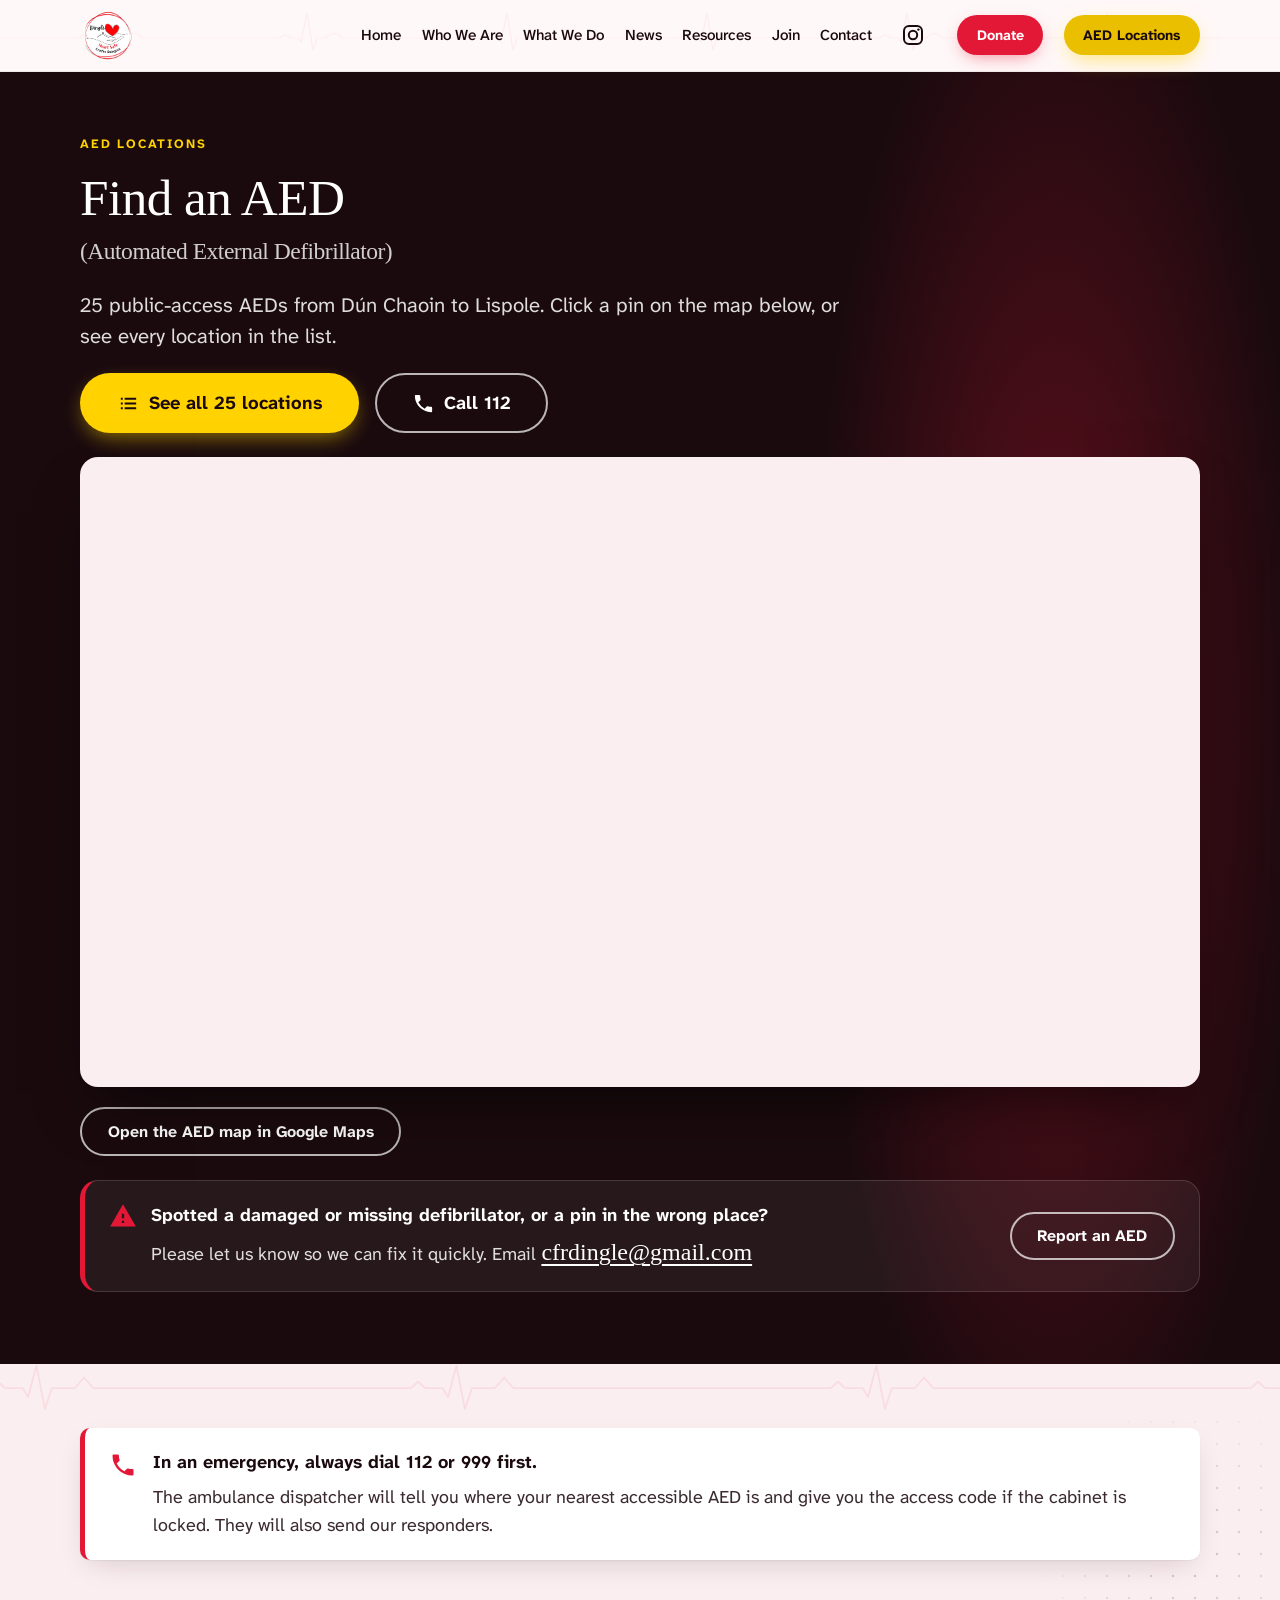
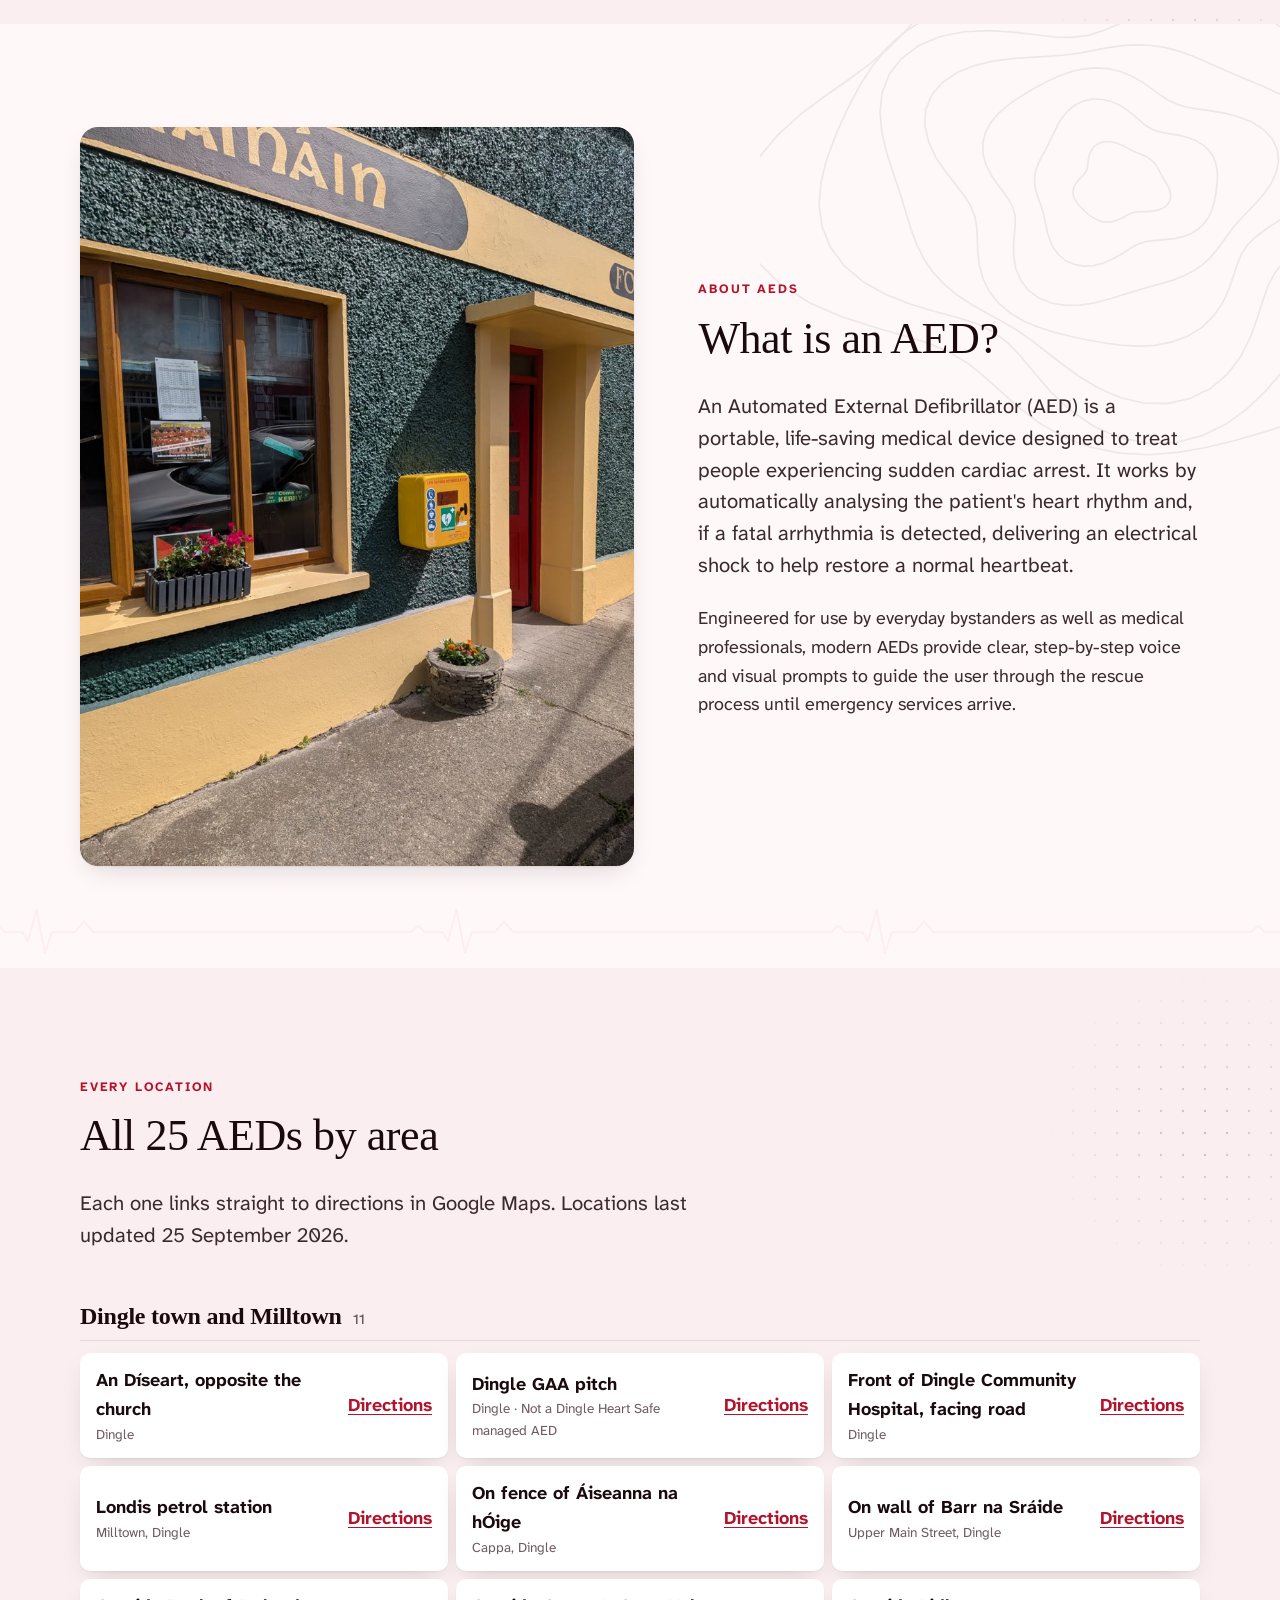
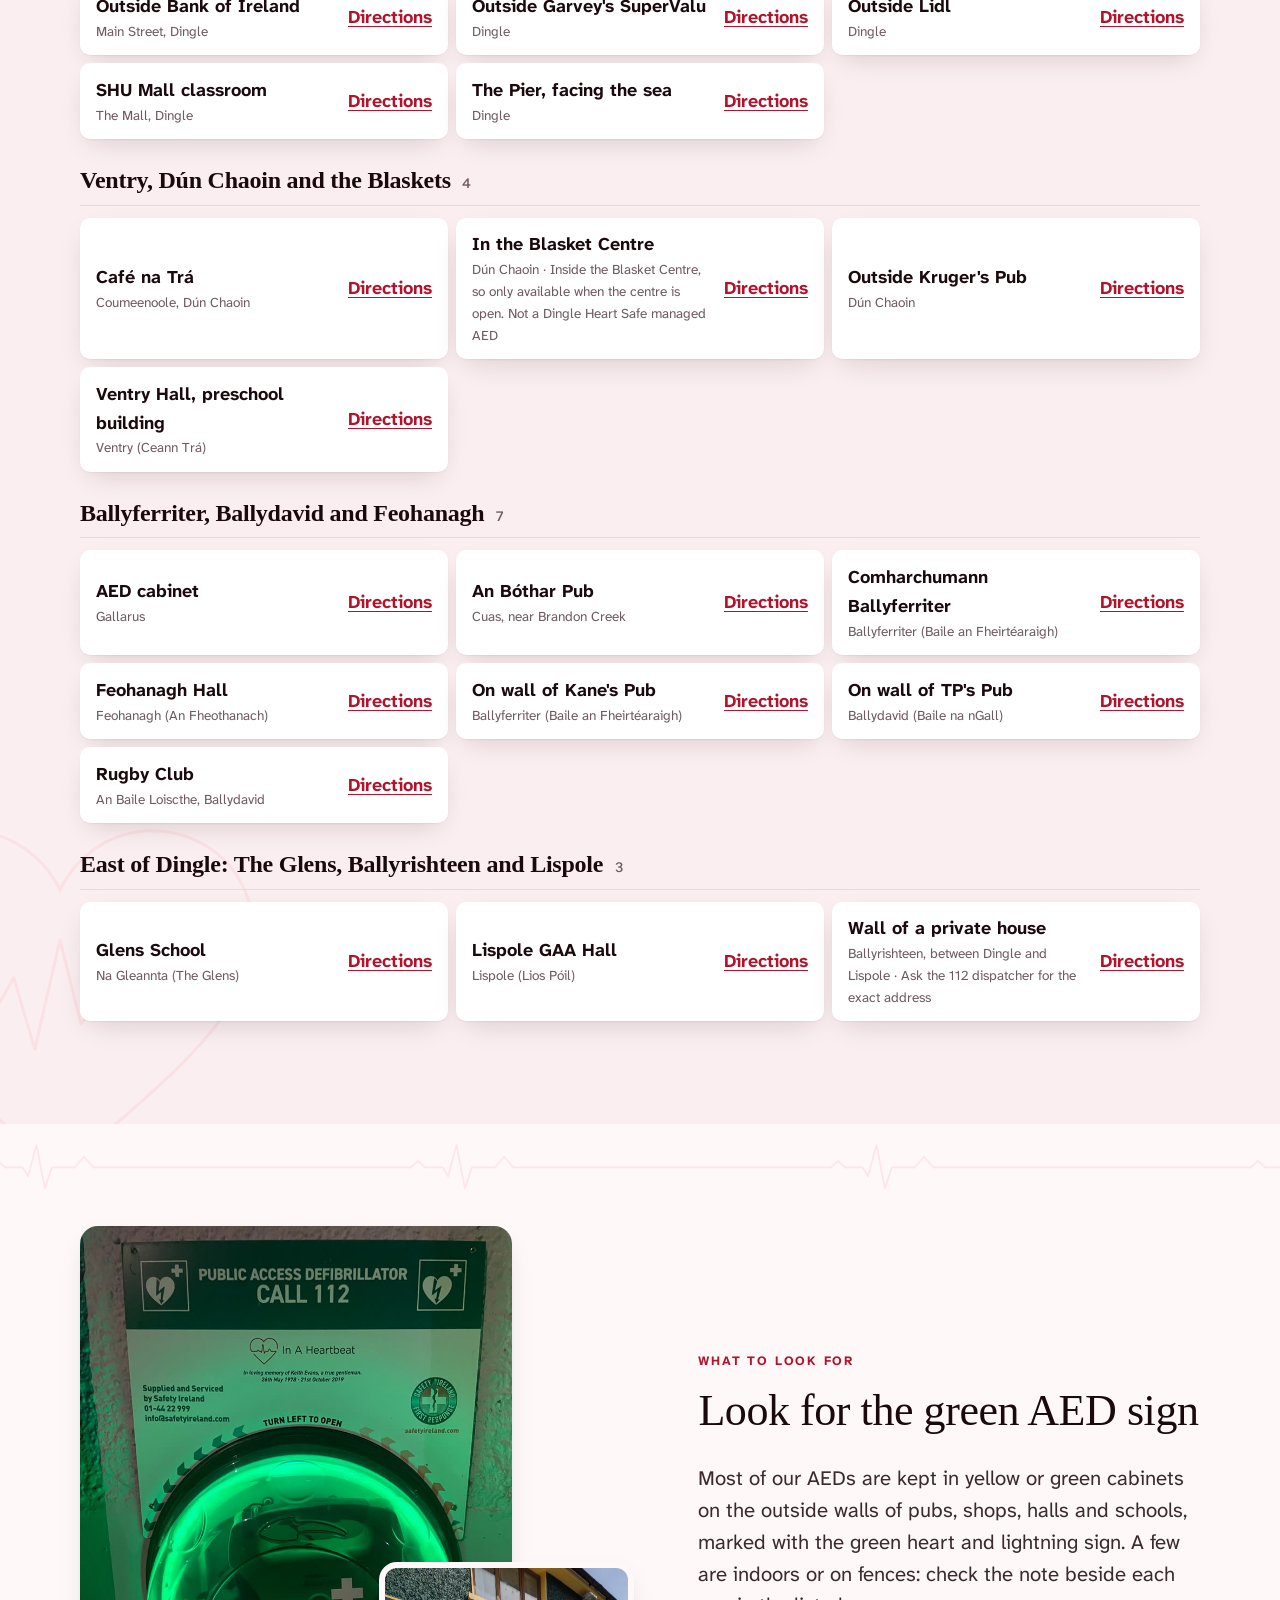
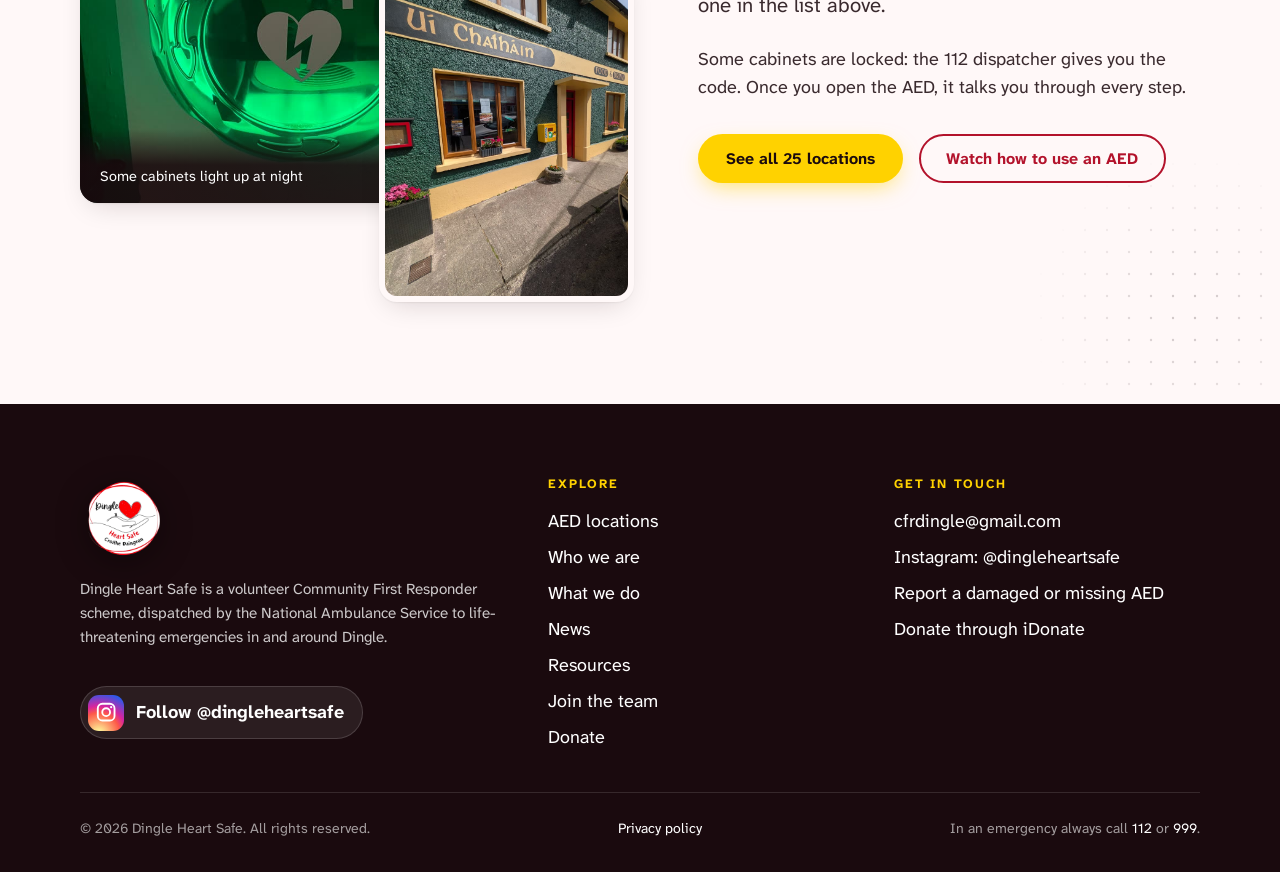
==== commit 7f2880ce: "Add files via upload" ====
--- a/aed.html
+++ b/aed.html
@@ -2,11 +2,13 @@
 <html lang="en">
 <head>
   <meta charset="UTF-8">
-  <script>document.documentElement.classList.add('js')</script>
+  <script>document.documentElement.classList.add('js');setTimeout(function(){if(!window.dhsReady){document.documentElement.classList.add('reveal-fallback')}},3000)</script>
   <meta name="viewport" content="width=device-width, initial-scale=1, viewport-fit=cover">
   <title>AED Locations · Dingle Heart Safe</title>
-  <meta name="description" content="Find the nearest public-access defibrillator (AED) in and around Dingle. 25 AEDs mapped from Dunquin to Lispole, with directions in Google Maps.">
-  <meta name="theme-color" content="#E31837">
+  <meta name="description" content="Find the nearest public-access defibrillator (AED) in and around Dingle. 25 AEDs mapped from Dún Chaoin to Lispole, with directions in Google Maps.">
+  <meta name="theme-color" content="#E31837" media="(prefers-color-scheme: light)">
+  <meta name="theme-color" content="#170C10" media="(prefers-color-scheme: dark)">
+  <meta name="color-scheme" content="light dark">
   <link rel="canonical" href="https://dingleheartsafe.com/aed.html">
   <link rel="icon" href="img/favicon-64.png" type="image/png">
   <link rel="apple-touch-icon" sizes="180x180" href="img/apple-touch-icon.png">
@@ -21,27 +23,30 @@
   <meta name="twitter:card" content="summary_large_image">
   <meta property="og:url" content="https://dingleheartsafe.com/aed.html">
   <link rel="preload" href="fonts/atkinson-hyperlegible-next-latin.woff2" as="font" type="font/woff2" crossorigin>
-  <link rel="stylesheet" href="styles.css">
+  <link rel="stylesheet" href="styles.css?v=20261008e">
 </head>
 <body class="has-action-bar">
   <a class="skip-link" href="#main">Skip to content</a>
 
   <header class="site-header">
+    <span class="site-header__pulse" aria-hidden="true"></span>
     <nav class="nav container" aria-label="Main">
       <a class="nav__logo" href="index.html"><img src="img/logo-170.png" alt="Dingle Heart Safe" width="170" height="161"></a>
+      <span class="nav__title" aria-hidden="true">Dingle Heart Safe</span>
       <button class="nav__toggle" type="button" data-menu-toggle aria-expanded="false" aria-controls="site-menu"><span class="nav__bars"></span><span class="visually-hidden">Menu</span></button>
       <ul class="nav__links" id="site-menu" data-menu>
         <li><a href="index.html">Home</a></li>
-        <li><a href="aed.html" aria-current="page">AED Locations</a></li>
+        <li class="for-touch"><a href="aed.html" aria-current="page">AED Locations</a></li>
         <li><a href="who-we-are.html">Who We Are</a></li>
         <li><a href="what-we-do.html">What We Do</a></li>
         <li><a href="news.html">News</a></li>
         <li><a href="resources.html">Resources</a></li>
         <li><a href="join.html">Join</a></li>
         <li><a href="contact.html">Contact</a></li>
-        <li class="nav__social"><a href="https://www.instagram.com/dingleheartsafe/" target="_blank" rel="noopener"><svg viewBox="0 0 24 24" aria-hidden="true" focusable="false"><rect x="3" y="3" width="18" height="18" rx="5" fill="none" stroke="currentColor" stroke-width="2"/><circle cx="12" cy="12" r="4.2" fill="none" stroke="currentColor" stroke-width="2"/><circle cx="17.4" cy="6.6" r="1.2" fill="currentColor"/></svg><span class="nav__social-label">Instagram</span><span class="visually-hidden"> @dingleheartsafe</span></a></li>
+        <li class="nav__social"><a href="https://www.instagram.com/dingleheartsafe/" target="_blank" rel="noopener"><svg viewBox="0 0 24 24" width="24" height="24" aria-hidden="true" focusable="false"><rect x="3" y="3" width="18" height="18" rx="5" fill="none" stroke="currentColor" stroke-width="2"/><circle cx="12" cy="12" r="4.2" fill="none" stroke="currentColor" stroke-width="2"/><circle cx="17.4" cy="6.6" r="1.2" fill="currentColor"/></svg><span class="nav__social-label">Instagram</span><span class="visually-hidden"> @dingleheartsafe</span></a></li>
         <li class="nav__cta"><a class="btn btn--sm" href="donate.html">Donate</a></li>
-        <li class="nav__cta"><a class="btn btn--aed btn--sm" href="#find-aed">Nearest AED</a></li>
+        <li class="nav__cta for-touch"><a class="btn btn--aed btn--sm" href="#find-aed">Nearest AED</a></li>
+        <li class="nav__cta for-desktop"><a class="btn btn--aed btn--sm" href="aed.html" aria-current="page">AED Locations</a></li>
       </ul>
     </nav>
   </header>
@@ -53,18 +58,22 @@
       <div class="container">
         <div class="aed-head__intro">
           <p class="eyebrow">AED locations</p>
-          <h1 id="aed-title">Find a defibrillator in and around Dingle</h1>
-          <p class="lede">25 public-access AEDs from Dunquin to Lispole. Let your phone find the closest one, or tap a pin on the map below.</p>
+          <h1 id="aed-title">Find an AED <span class="aed-head__expansion">(Automated External Defibrillator)</span></h1>
+          <p class="lede">25 public-access AEDs from Dún Chaoin to Lispole. <span class="for-touch">Let your phone find the closest one, or tap a pin on the map below.</span><span class="for-desktop">Click a pin on the map below, or see every location in the list.</span></p>
         </div>
         <div class="finder" id="find-aed" data-aed-finder>
             <div class="btn-row">
-              <button class="btn btn--aed btn--lg" type="button" data-aed-button>
-                <svg class="btn__icon" viewBox="0 0 24 24" aria-hidden="true" focusable="false"><path fill="currentColor" d="M12 2a7 7 0 0 0-7 7c0 5.25 7 13 7 13s7-7.75 7-13a7 7 0 0 0-7-7zm0 9.5A2.5 2.5 0 1 1 12 6.5a2.5 2.5 0 0 1 0 5z"/></svg>
+              <a class="btn btn--aed btn--lg for-desktop" href="#all-aeds">
+                <svg class="btn__icon" viewBox="0 0 24 24" width="24" height="24" aria-hidden="true" focusable="false"><path fill="currentColor" d="M4 6h2v2H4zm4 0h12v2H8zM4 11h2v2H4zm4 0h12v2H8zM4 16h2v2H4zm4 0h12v2H8z"/></svg>
+                See all 25 locations
+              </a>
+              <button class="btn btn--aed btn--lg for-touch" type="button" data-aed-button>
+                <svg class="btn__icon" viewBox="0 0 24 24" width="24" height="24" aria-hidden="true" focusable="false"><path fill="currentColor" d="M12 2a7 7 0 0 0-7 7c0 5.25 7 13 7 13s7-7.75 7-13a7 7 0 0 0-7-7zm0 9.5A2.5 2.5 0 1 1 12 6.5a2.5 2.5 0 0 1 0 5z"/></svg>
                 Find my nearest AED
               </button>
               <noscript><a class="btn btn--aed btn--lg" href="https://www.google.com/maps/d/viewer?mid=1nF0UF266j_APUEpj72y7i12Iqt6UEq0" target="_blank" rel="noopener">Open the AED map</a></noscript>
               <a class="btn btn--ghost btn--lg" href="tel:112">
-                <svg class="btn__icon" viewBox="0 0 24 24" aria-hidden="true" focusable="false"><path fill="currentColor" d="M6.6 10.8a15.1 15.1 0 0 0 6.6 6.6l2.2-2.2a1 1 0 0 1 1-.25c1.1.37 2.3.57 3.6.57a1 1 0 0 1 1 1V20a1 1 0 0 1-1 1A17 17 0 0 1 3 4a1 1 0 0 1 1-1h3.5a1 1 0 0 1 1 1c0 1.25.2 2.45.57 3.57a1 1 0 0 1-.25 1L6.6 10.8z"/></svg>
+                <svg class="btn__icon" viewBox="0 0 24 24" width="24" height="24" aria-hidden="true" focusable="false"><path fill="currentColor" d="M6.6 10.8a15.1 15.1 0 0 0 6.6 6.6l2.2-2.2a1 1 0 0 1 1-.25c1.1.37 2.3.57 3.6.57a1 1 0 0 1 1 1V20a1 1 0 0 1-1 1A17 17 0 0 1 3 4a1 1 0 0 1 1-1h3.5a1 1 0 0 1 1 1c0 1.25.2 2.45.57 3.57a1 1 0 0 1-.25 1L6.6 10.8z"/></svg>
                 Call 112
               </a>
             </div>
@@ -78,10 +87,10 @@
         </div>
         <div class="btn-row aed-head__links">
           <a class="btn btn--ghost" href="https://www.google.com/maps/d/viewer?mid=1nF0UF266j_APUEpj72y7i12Iqt6UEq0" target="_blank" rel="noopener">Open the AED map in Google Maps</a>
-          <p class="small aed-head__privacy">Your location is used once, on your phone, to work out distances. It is never sent to us or stored.</p>
+          <p class="small aed-head__privacy for-touch">Your location is used once, on your phone, to work out distances. It is never sent to us or stored.</p>
         </div>
         <div class="map-report">
-          <p class="map-report__text"><svg viewBox="0 0 24 24" aria-hidden="true" focusable="false"><path fill="currentColor" d="M1 21h22L12 2 1 21zm12-3h-2v-2h2v2zm0-4h-2v-4h2v4z"/></svg><span><strong>Spotted a damaged or missing defibrillator, or a pin in the wrong place?</strong><br>Please let us know so we can fix it quickly. Email <a class="map-report__email" href="mailto:cfrdingle@gmail.com?subject=AED%20report">cfrdingle@gmail.com</a></span></p>
+          <p class="map-report__text"><svg viewBox="0 0 24 24" width="24" height="24" aria-hidden="true" focusable="false"><path fill="currentColor" d="M1 21h22L12 2 1 21zm12-3h-2v-2h2v2zm0-4h-2v-4h2v4z"/></svg><span><strong>Spotted a damaged or missing defibrillator, or a pin in the wrong place?</strong><br>Please let us know so we can fix it quickly. Email <a class="map-report__email" href="mailto:cfrdingle@gmail.com?subject=AED%20report">cfrdingle@gmail.com</a></span></p>
           <a class="btn btn--outline" href="mailto:cfrdingle@gmail.com?subject=AED%20report">Report an AED</a>
         </div>
       </div>
@@ -91,7 +100,7 @@
     <section class="section section--tint section--tight" aria-label="In an emergency">
       <div class="container">
         <div class="notice">
-          <svg viewBox="0 0 24 24" aria-hidden="true" focusable="false"><path fill="currentColor" d="M6.6 10.8a15.1 15.1 0 0 0 6.6 6.6l2.2-2.2a1 1 0 0 1 1-.25c1.1.37 2.3.57 3.6.57a1 1 0 0 1 1 1V20a1 1 0 0 1-1 1A17 17 0 0 1 3 4a1 1 0 0 1 1-1h3.5a1 1 0 0 1 1 1c0 1.25.2 2.45.57 3.57a1 1 0 0 1-.25 1L6.6 10.8z"/></svg>
+          <svg viewBox="0 0 24 24" width="24" height="24" aria-hidden="true" focusable="false"><path fill="currentColor" d="M6.6 10.8a15.1 15.1 0 0 0 6.6 6.6l2.2-2.2a1 1 0 0 1 1-.25c1.1.37 2.3.57 3.6.57a1 1 0 0 1 1 1V20a1 1 0 0 1-1 1A17 17 0 0 1 3 4a1 1 0 0 1 1-1h3.5a1 1 0 0 1 1 1c0 1.25.2 2.45.57 3.57a1 1 0 0 1-.25 1L6.6 10.8z"/></svg>
           <div>
             <p><strong>In an emergency, always dial 112 or 999 first.</strong></p>
             <p>The ambulance dispatcher will tell you where your nearest accessible AED is and give you the access code if the cabinet is locked. They will also send our responders.</p>
@@ -101,8 +110,23 @@
     </section>
 
 
+    <!-- What an AED is -->
+    <section class="section" aria-labelledby="about-aed-title">
+      <div class="container split">
+        <figure class="media media--ratio-3-4" data-reveal>
+          <img src="img/image-8-800.jpg" srcset="img/image-8-800.jpg 800w, img/image-8-1600.jpg 1500w" sizes="(min-width: 820px) 40vw, 92vw" width="1500" height="2000" alt="A yellow public access AED cabinet mounted on a shop front in Dingle" loading="lazy">
+        </figure>
+        <div data-reveal="2">
+          <p class="eyebrow">About AEDs</p>
+          <h2 id="about-aed-title">What is an AED?</h2>
+          <p class="lede">An Automated External Defibrillator (AED) is a portable, life-saving medical device designed to treat people experiencing sudden cardiac arrest. It works by automatically analysing the patient's heart rhythm and, if a fatal arrhythmia is detected, delivering an electrical shock to help restore a normal heartbeat.</p>
+          <p>Engineered for use by everyday bystanders as well as medical professionals, modern AEDs provide clear, step-by-step voice and visual prompts to guide the user through the rescue process until emergency services arrive.</p>
+        </div>
+      </div>
+    </section>
+
     <!-- Every AED -->
-    <section class="section" aria-labelledby="directory-title">
+    <section class="section section--tint" id="all-aeds" aria-labelledby="directory-title">
       <div class="container">
         <div class="section__head" data-reveal>
           <p class="eyebrow">Every location</p>
@@ -116,7 +140,7 @@
     </section>
 
     <!-- What to look for -->
-    <section class="section section--tint" aria-labelledby="look-title">
+    <section class="section" aria-labelledby="look-title">
       <div class="container split">
         <div class="photo-pair" data-reveal>
           <figure class="media media--ratio-3-4">
@@ -124,7 +148,7 @@
             <figcaption>Some cabinets light up at night</figcaption>
           </figure>
           <figure class="media media--ratio-3-4">
-            <img src="img/image-8-800.jpg" srcset="img/image-8-800.jpg 800w, img/image-8-1600.jpg 1500w" sizes="(min-width: 820px) 22vw, 46vw" width="1500" height="2000" alt="A yellow public access AED cabinet mounted on a shop front in Dingle" loading="lazy">
+            <img src="img/5-800.jpg" srcset="img/5-800.jpg 800w, img/5-1600.jpg 1500w" sizes="(min-width: 820px) 22vw, 46vw" width="1500" height="2000" alt="A shop front in Dingle with a yellow AED cabinet on the wall beside the door" loading="lazy">
           </figure>
         </div>
         <div data-reveal="2">
@@ -133,7 +157,8 @@
           <p class="lede">Most of our AEDs are kept in yellow or green cabinets on the outside walls of pubs, shops, halls and schools, marked with the green heart and lightning sign. A few are indoors or on fences: check the note beside each one in the list above.</p>
           <p>Some cabinets are locked: the 112 dispatcher gives you the code. Once you open the AED, it talks you through every step.</p>
           <div class="btn-row mt-2">
-            <a class="btn btn--aed" href="#find-aed">Find my nearest AED</a>
+            <a class="btn btn--aed for-touch" href="#find-aed">Find my nearest AED</a>
+            <a class="btn btn--aed for-desktop" href="#all-aeds">See all 25 locations</a>
             <a class="btn btn--outline" href="resources.html">Watch how to use an AED</a>
           </div>
         </div>
@@ -148,7 +173,7 @@
         <div class="footer__brand">
           <img src="img/logo-260.png" alt="" width="260" height="246" loading="lazy">
           <p>Dingle Heart Safe is a volunteer Community First Responder scheme, dispatched by the National Ambulance Service to life-threatening emergencies in and around Dingle.</p>
-          <a class="footer__social" href="https://www.instagram.com/dingleheartsafe/" target="_blank" rel="noopener"><span class="ig-badge"><svg viewBox="0 0 24 24" aria-hidden="true" focusable="false"><rect x="3" y="3" width="18" height="18" rx="5" fill="none" stroke="currentColor" stroke-width="2"/><circle cx="12" cy="12" r="4.2" fill="none" stroke="currentColor" stroke-width="2"/><circle cx="17.4" cy="6.6" r="1.2" fill="currentColor"/></svg></span>Follow @dingleheartsafe<span class="visually-hidden"> on Instagram</span></a>
+          <a class="footer__social" href="https://www.instagram.com/dingleheartsafe/" target="_blank" rel="noopener"><span class="ig-badge"><svg viewBox="0 0 24 24" width="24" height="24" aria-hidden="true" focusable="false"><rect x="3" y="3" width="18" height="18" rx="5" fill="none" stroke="currentColor" stroke-width="2"/><circle cx="12" cy="12" r="4.2" fill="none" stroke="currentColor" stroke-width="2"/><circle cx="17.4" cy="6.6" r="1.2" fill="currentColor"/></svg></span>Follow @dingleheartsafe<span class="visually-hidden"> on Instagram</span></a>
         </div>
         <div>
           <h2 class="footer__title">Explore</h2>
@@ -182,12 +207,12 @@
 
   <nav class="action-bar" data-action-bar aria-label="Quick actions">
     <div class="action-bar__inner">
-      <a class="btn" href="tel:112"><svg class="btn__icon" viewBox="0 0 24 24" aria-hidden="true" focusable="false"><path fill="currentColor" d="M6.6 10.8a15.1 15.1 0 0 0 6.6 6.6l2.2-2.2a1 1 0 0 1 1-.25c1.1.37 2.3.57 3.6.57a1 1 0 0 1 1 1V20a1 1 0 0 1-1 1A17 17 0 0 1 3 4a1 1 0 0 1 1-1h3.5a1 1 0 0 1 1 1c0 1.25.2 2.45.57 3.57a1 1 0 0 1-.25 1L6.6 10.8z"/></svg>Call 112</a>
+      <a class="btn" href="tel:112"><svg class="btn__icon" viewBox="0 0 24 24" width="24" height="24" aria-hidden="true" focusable="false"><path fill="currentColor" d="M6.6 10.8a15.1 15.1 0 0 0 6.6 6.6l2.2-2.2a1 1 0 0 1 1-.25c1.1.37 2.3.57 3.6.57a1 1 0 0 1 1 1V20a1 1 0 0 1-1 1A17 17 0 0 1 3 4a1 1 0 0 1 1-1h3.5a1 1 0 0 1 1 1c0 1.25.2 2.45.57 3.57a1 1 0 0 1-.25 1L6.6 10.8z"/></svg>Call 112</a>
     </div>
   </nav>
 
-  <script src="aed-data.js"></script>
-  <script src="aed-finder.js" defer></script>
-  <script src="site.js" defer></script>
+  <script src="aed-data.js?v=20261008e"></script>
+  <script src="aed-finder.js?v=20261008e" defer></script>
+  <script src="site.js?v=20261008e" defer></script>
 </body>
 </html>
--- a/styles.css
+++ b/styles.css
@@ -131,6 +131,7 @@
   border-radius: var(--radius-sm);
 }
 .skip-link:focus { top: calc(var(--nav-h) + .5rem); }
+.skip-link:hover { color: var(--white); }
 
 .container {
   width: min(var(--container), 100% - 2 * var(--gutter));
@@ -266,6 +267,7 @@
     border-bottom: 1px solid var(--rule);
     box-shadow: 0 20px 40px -20px rgba(26, 10, 14, .3);
     max-height: calc(100vh - var(--nav-h));
+    max-height: calc(100dvh - var(--nav-h));
     overflow-y: auto;
   }
   .nav__links.is-open { display: flex; }
@@ -632,6 +634,7 @@
 .emergency__text svg { width: 32px; height: 32px; flex: none; }
 .emergency__text strong { color: var(--white); font-size: 1.15em; }
 .emergency .btn--ghost { border-color: rgba(255, 255, 255, .85); }
+.emergency .btn--ghost:hover { background: var(--red-deep); border-color: var(--white); }
 .emergency :focus-visible { outline-color: var(--white); }
 
 /* --------------------------------------------------------------------------
@@ -1155,6 +1158,8 @@
   transition: opacity .7s var(--ease), transform .7s var(--ease);
 }
 .js [data-reveal].is-visible { opacity: 1; transform: none; }
+/* site.js did not run within 3 s (see the head script): show everything */
+.reveal-fallback [data-reveal] { opacity: 1; transform: none; }
 .js [data-reveal="2"].is-visible { transition-delay: .12s; }
 .js [data-reveal="3"].is-visible { transition-delay: .24s; }
 
@@ -1524,6 +1529,7 @@
 
 /* Nav: the current-page Donate pill keeps a readable white label */
 .nav__links a.btn[aria-current="page"] { color: var(--white); background: var(--red-deep); }
+.nav__links a.btn--aed[aria-current="page"] { color: var(--ink); background: var(--aed-deep); }
 
 /* Background pulse lines: kept in a section's empty top or bottom padding,
    so they read as heartbeat dividers and never cross a heading or paragraph */
@@ -1586,7 +1592,7 @@
 }
 @media (max-width: 819px) { .page-head--donate .page-head__still { display: none; } }
 .donate-cta { padding-block: clamp(2.75rem, 6vw, 4.5rem); background: radial-gradient(60% 120% at 50% 0%, rgba(227, 24, 55, .22), transparent 70%), var(--ink); }
-.donate-cta__text span { font-size: clamp(1.05rem, 2vw, 1.3rem); font-weight: 600; line-height: 1.35; color: rgba(255, 255, 255, .92); }
+.donate-cta__text span { font-size: clamp(1.05rem, 2vw, 1.3rem); font-weight: 600; line-height: 1.35; color: var(--white); }
 .donate-cta__btn { box-shadow: 0 0 0 1px rgba(255, 255, 255, .08) inset, 0 24px 60px -20px rgba(227, 24, 55, .8); }
 .card--accent { border-top: 0; position: relative; overflow: hidden; }
 .card--accent::before { content: ""; position: absolute; inset: 0 0 auto; height: 5px; background: var(--red); }
@@ -1631,3 +1637,226 @@
 
 /* Privacy: clause headings sized for a policy, not a brochure */
 .prose h2 { font-size: clamp(1.4rem, 2.2vw, 1.75rem); margin-top: 1.9em; margin-bottom: .5em; }
+
+/* The site has its own light and dark themes (dark follows the phone or computer setting). */
+:root { color-scheme: light dark; }
+
+/* Very large text (phone text-size settings around 150 to 160 %): let rows and long words wrap */
+.aed-directory__item { flex-wrap: wrap; }
+.aed-directory__item > div { flex: 1 1 10rem; min-width: 0; }
+.notice a, .prose a, .ig-band__handle { overflow-wrap: anywhere; }
+@media (max-width: 300px) {
+  .price-cards .price-card { grid-template-columns: 1fr; text-align: center; }
+  .price-cards .price-card b { grid-row: auto; }
+  .price-card .price-card__btn { justify-self: center; }
+}
+
+/* ==========================================================================
+   Round 5 (October 2026): top bar title and pulse, phone-only finder buttons, AED page
+   ========================================================================== */
+
+/* Phones and tablets keep "Find my nearest AED"; computers with a mouse get "AED Locations" */
+@media (hover: hover) and (pointer: fine) { .for-touch { display: none !important; } }
+@media not all and (hover: hover) and (pointer: fine) { .for-desktop { display: none !important; } }
+
+/* Top bar: a heart-rate monitor. site.js draws a heartbeat trace the width of the bar; a bright
+   beam with a fading tail runs along it left to right, lighting up each beat as it passes, then
+   the beam restarts. Red in light mode, light pink in dark mode (colour comes from currentColor). */
+.nav { position: relative; z-index: 1; }
+.site-header__pulse {
+  position: absolute;
+  inset: 0;
+  overflow: hidden;
+  pointer-events: none;
+  color: var(--red);
+}
+.pulse-trace { position: absolute; inset: 0; width: 100%; height: 100%; }
+.pulse-trace path {
+  fill: none;
+  stroke: currentColor;
+  stroke-linecap: round;
+  stroke-linejoin: round;
+}
+.pulse-trace__base { stroke-width: 1.2; opacity: .05; }
+.pulse-trace__tail { stroke-width: 1.6; opacity: .13; stroke-dasharray: .3 3; stroke-dashoffset: .3; animation: monitorTail 4.2s linear infinite; }
+.pulse-trace__glow { stroke-width: 2; opacity: .26; stroke-dasharray: .1 3; stroke-dashoffset: .1; animation: monitorGlow 4.2s linear infinite; }
+.pulse-trace__head { stroke-width: 2.6; opacity: .55; stroke-dasharray: .02 3; stroke-dashoffset: .02; animation: monitorHead 4.2s linear infinite; }
+/* the beam crosses in the first 75% of each cycle, then the screen rests before the next sweep */
+@keyframes monitorTail { 0% { stroke-dashoffset: .3; } 75%, 100% { stroke-dashoffset: -1.02; } }
+@keyframes monitorGlow { 0% { stroke-dashoffset: .1; } 75%, 100% { stroke-dashoffset: -1.22; } }
+@keyframes monitorHead { 0% { stroke-dashoffset: .02; } 75%, 100% { stroke-dashoffset: -1.3; } }
+
+/* Top bar title: slides in as the page title scrolls under the bar (site.js sets --brand-p) */
+.nav__title { display: none; }
+@media (max-width: 1199px) {
+  .nav__title {
+    display: block;
+    position: absolute;
+    left: 50%;
+    top: 50%;
+    font-family: var(--font-display);
+    font-size: clamp(12px, 4.6vw, 1.4rem); /* px floor: a larger phone text size must not push it into the logo or menu button */
+    line-height: 1;
+    letter-spacing: .005em;
+    color: var(--ink);
+    white-space: nowrap;
+    pointer-events: none;
+    opacity: var(--brand-p, 0);
+    transform: translate(-50%, calc(-50% + (1 - var(--brand-p, 0)) * 16px));
+  }
+}
+
+@media (prefers-reduced-motion: reduce) {
+  .pulse-trace__tail, .pulse-trace__glow, .pulse-trace__head { display: none; }
+  .pulse-trace__base { opacity: .12; }
+  .nav__title { transform: translate(-50%, -50%); transition: opacity .2s linear; }
+}
+
+/* AED page heading: the expansion sits on its own line, smaller */
+.aed-head__expansion {
+  display: block;
+  margin-top: .4em;
+  font-size: .46em;
+  line-height: 1.25;
+  color: rgba(255, 255, 255, .8);
+}
+
+/* ==========================================================================
+   Dark mode (prefers-color-scheme: dark)
+   Used when the visitor's phone or computer is set to dark. Everything dark
+   lives here; light mode is untouched. Photos keep their colours, and the
+   yellow AED buttons keep their yellow and dark text in both themes.
+   --ink and --white stay as they are, because they are used both as text and
+   as background colours; the rules below override the selectors instead.
+   ========================================================================== */
+@media (prefers-color-scheme: dark) {
+  :root {
+    /* Dark palette */
+    --dk-base: #170C10;      /* page background */
+    --dk-tint: #22151B;      /* tint sections, light page heads */
+    --dk-card: #2C1C23;      /* cards, notices, result and list rows */
+    --dk-band: #0D0709;      /* ink bands, hero, footer: a touch darker than the page */
+    --dk-text: #F6E9EC;      /* headings and strong text */
+    --dk-text-2: #E6D5DA;    /* body copy */
+    --dk-muted: #C9B5BB;     /* secondary text */
+    --dk-red: #FF6B81;       /* red text and links on dark: 5.9:1 on cards, 7:1 on the page */
+    --dk-red-hover: #FF94A4;
+    --dk-red-num: #FF5C74;   /* large display numbers */
+    --dk-line: rgba(255, 255, 255, .1);
+    --dk-line-soft: rgba(255, 255, 255, .07);
+
+    /* Tokens that only ever mean one thing can simply be redefined */
+    --paper: var(--dk-base);
+    --paper-2: var(--dk-tint);
+    --ink-2: var(--dk-text-2);
+    --muted: var(--dk-muted);
+    --rule: var(--dk-line);
+    --red-soft: #3D1822;
+    --shadow-1: 0 1px 2px rgba(0, 0, 0, .35), 0 10px 28px -10px rgba(0, 0, 0, .6);
+    --shadow-2: 0 2px 4px rgba(0, 0, 0, .4), 0 22px 44px -14px rgba(227, 24, 55, .32);
+  }
+
+  /* Base text, links and focus */
+  h1, h2, h3, h4, strong { color: var(--dk-text); }
+  a { color: var(--dk-red); }
+  a:hover { color: var(--dk-red-hover); }
+  .site-footer a:hover, .insta-tile:hover { color: var(--white); }
+  :focus-visible { outline-color: var(--dk-red); }
+  .eyebrow { color: var(--dk-red); }
+  .skip-link, .skip-link:hover { background: var(--dk-text); color: var(--ink); }
+
+  /* Top bar: dark glass, light title and menu lines, light pink pulse */
+  .site-header { background: rgba(23, 12, 16, .92); border-bottom-color: rgba(255, 255, 255, .08); }
+  .nav__title { color: var(--dk-text); }
+  .nav__bars, .nav__bars::before, .nav__bars::after { background: var(--dk-text); }
+  .nav__toggle[aria-expanded="true"] .nav__bars { background: transparent; }
+  .site-header__pulse { color: #F7A8B8; }
+  .pulse-trace__base { opacity: .08; }
+  .nav__links a:not(.btn) { color: var(--dk-text); }
+  .nav__links a[aria-current="page"]:not(.btn) { color: var(--dk-red); }
+  .nav__links .nav__social a { color: var(--dk-text); }
+  .nav__links .nav__social a:hover { color: var(--dk-red); }
+
+  /* Buttons (red and yellow buttons are unchanged) */
+  .btn--outline { color: var(--dk-red); border-color: var(--dk-red); }
+  .btn--outline:hover { border-color: var(--red); }
+  .btn--ink { background: var(--dk-text); color: var(--ink); box-shadow: 0 6px 18px -6px rgba(0, 0, 0, .6); }
+  .btn--ink:hover { background: var(--white); color: var(--ink); }
+  .btn--text { color: var(--dk-red); }
+  .btn--text:hover { color: var(--dk-red-hover); }
+
+  /* Sections: the page is near-black, tint sections a step lighter,
+     and the already-dark bands a step darker with a hairline at each edge */
+  .section--white { background: var(--dk-base); }
+  .section--ink, .page-head--ink, .hero, .hero__media, .site-footer { background-color: var(--dk-band); }
+  .section--ink, .page-head--ink { box-shadow: inset 0 1px 0 var(--dk-line-soft), inset 0 -1px 0 var(--dk-line-soft); }
+  .site-footer { box-shadow: inset 0 1px 0 var(--dk-line-soft); }
+  .donate-cta { background: radial-gradient(60% 120% at 50% 0%, rgba(227, 24, 55, .22), transparent 70%), var(--dk-band); }
+  .donate-cta__text span { color: var(--white); }
+  .photo-band::before { background: linear-gradient(rgba(26, 10, 14, .5), rgba(26, 10, 14, .84) 65%, var(--dk-band)); }
+  .page-head::after { background: radial-gradient(closest-side, rgba(227, 24, 55, .16), transparent 70%); }
+  .page-head--ink::after { background: radial-gradient(closest-side, rgba(227, 24, 55, .3), transparent 70%); }
+
+  /* Cards and other white boxes become raised dark panels */
+  .card, .notice, .aed-result, .aed-list__item, .aed-directory__item, .post, .press-card, .map-report, .section--tint .quote {
+    background-color: var(--dk-card);
+  }
+  .card { border-color: var(--dk-line-soft); }
+  .card--red { background-color: var(--red); border-color: transparent; }
+  .card--ink { background-color: var(--dk-band); border-color: var(--dk-line-soft); }
+  .card--tint { background-color: var(--dk-tint); }
+  .notice, .aed-list__item, .aed-directory__item, .post, .press-card, .map-report { box-shadow: var(--shadow-1), inset 0 0 0 1px var(--dk-line-soft); }
+  .card__icon { color: var(--dk-red); }
+  .card--red .card__icon { color: var(--white); }
+  .notice svg, .map-report__text svg { color: var(--dk-red); }
+  .quote { color: var(--dk-text); }
+  .quote::before { color: var(--dk-red); opacity: .55; }
+  .press-card h3 { color: var(--dk-text); }
+  .press-card__source, .press-card__more { color: var(--dk-red); }
+  .price-cards b, .map-facts b, .tips li::before { color: var(--dk-red-num); }
+
+  /* Home area map: light place names, a faint light coastline, red dots with a dark ring.
+     The label halo is the section's own background colour, so it hides the coastline
+     behind the letters without showing as a border. */
+  .pen-map__coast { stroke: var(--dk-text); opacity: .42; }
+  .pen-map__aeds circle { stroke: var(--dk-tint); }
+  .pen-map__labels text { fill: var(--dk-text-2); stroke: var(--dk-tint); }
+  .section:not(.section--tint) .pen-map__aeds circle, .section:not(.section--tint) .pen-map__labels text { stroke: var(--dk-base); }
+
+  /* Nearest-AED finder results and the AED directory */
+  .finder--light[data-state="error"] .finder__status { color: var(--dk-text); }
+  .aed-result { color: var(--dk-text-2); }
+  .aed-result__name, .aed-list__name, .aed-list__dist, .aed-directory__name { color: var(--dk-text); }
+  .aed-result__warn { color: var(--dk-text); }
+  .finder .aed-result a:not(.btn), .finder .aed-list__item a:not(.btn), .aed-list__link { color: var(--dk-red); }
+  .finder .aed-result :focus-visible, .finder .aed-list__item :focus-visible, .aed-list__item :focus-visible { outline-color: var(--dk-red); }
+  .aed-list__item::before { color: var(--dk-red); }
+
+  /* Instagram */
+  .ig-band__handle, .post__handle { color: var(--dk-text); }
+  .ig-band__handle:hover, .post__handle:hover { color: var(--dk-red); }
+  .post__more { color: var(--dk-red); }
+
+  /* Background graphics: the light versions used on dark bands, in every section */
+  .deco--ecg .deco__a { opacity: .14; }
+  .deco--heart .deco__a { opacity: .1; }
+  .deco--contour .deco__b { opacity: .1; }
+  .deco--contour .deco__a { filter: brightness(0) invert(1); opacity: .06; }
+  .deco--ecg .deco__b, .deco--heart .deco__b { filter: brightness(0) invert(1); opacity: .16; }
+}
+
+/* Dark mode on phones and tablets: the open menu panel and stacked photo captions */
+@media (prefers-color-scheme: dark) and (max-width: 1199px) {
+  .nav__links { background: var(--dk-base); border-bottom-color: var(--dk-line); box-shadow: 0 24px 40px -20px rgba(0, 0, 0, .8); }
+}
+@media (prefers-color-scheme: dark) and (max-width: 560px) {
+  .media--ratio-16-9 figcaption { background: var(--dk-card); color: var(--dk-text-2); }
+}
+
+/* Dark mode with reduced motion: the still pulse line */
+@media (prefers-color-scheme: dark) and (prefers-reduced-motion: reduce) {
+  .pulse-trace__base { opacity: .16; }
+}
+
+/* Top-bar title: no room for it on the very narrowest screens */
+@media (max-width: 279px) { .nav__title { display: none; } }
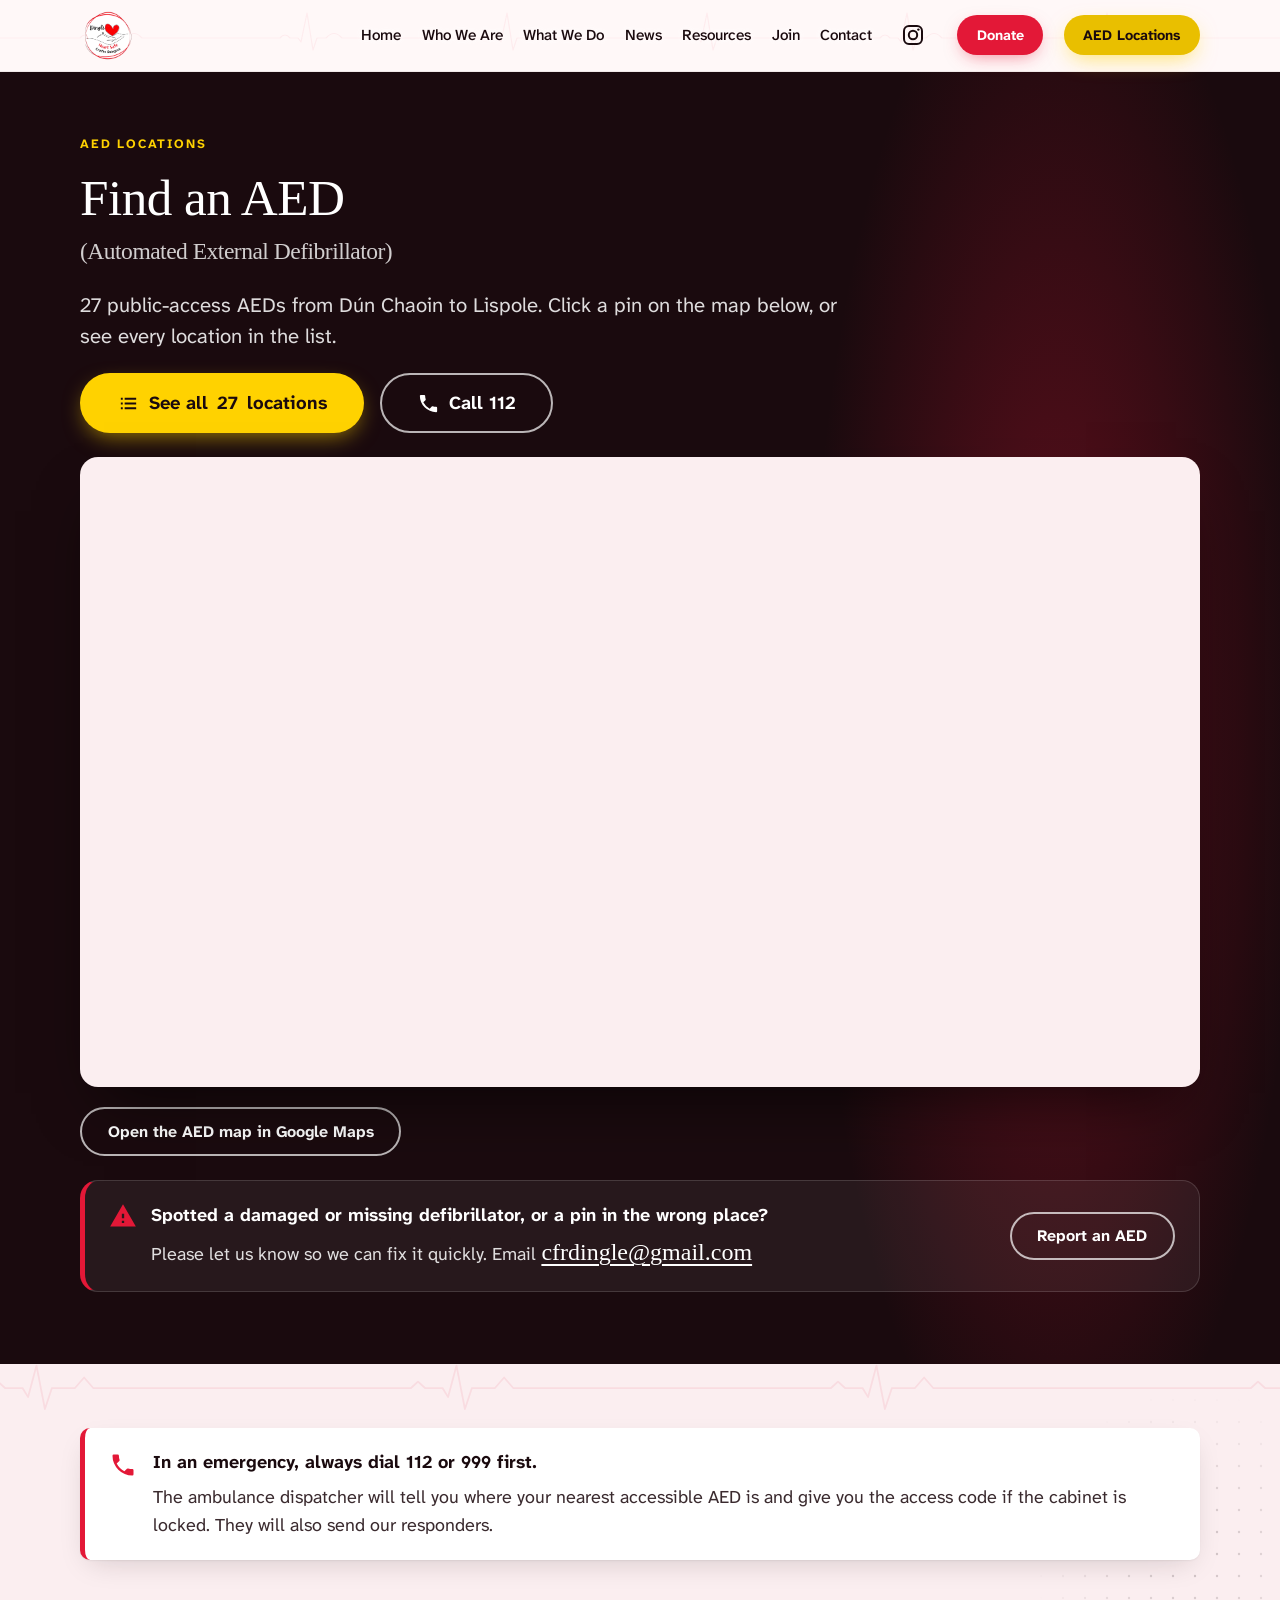
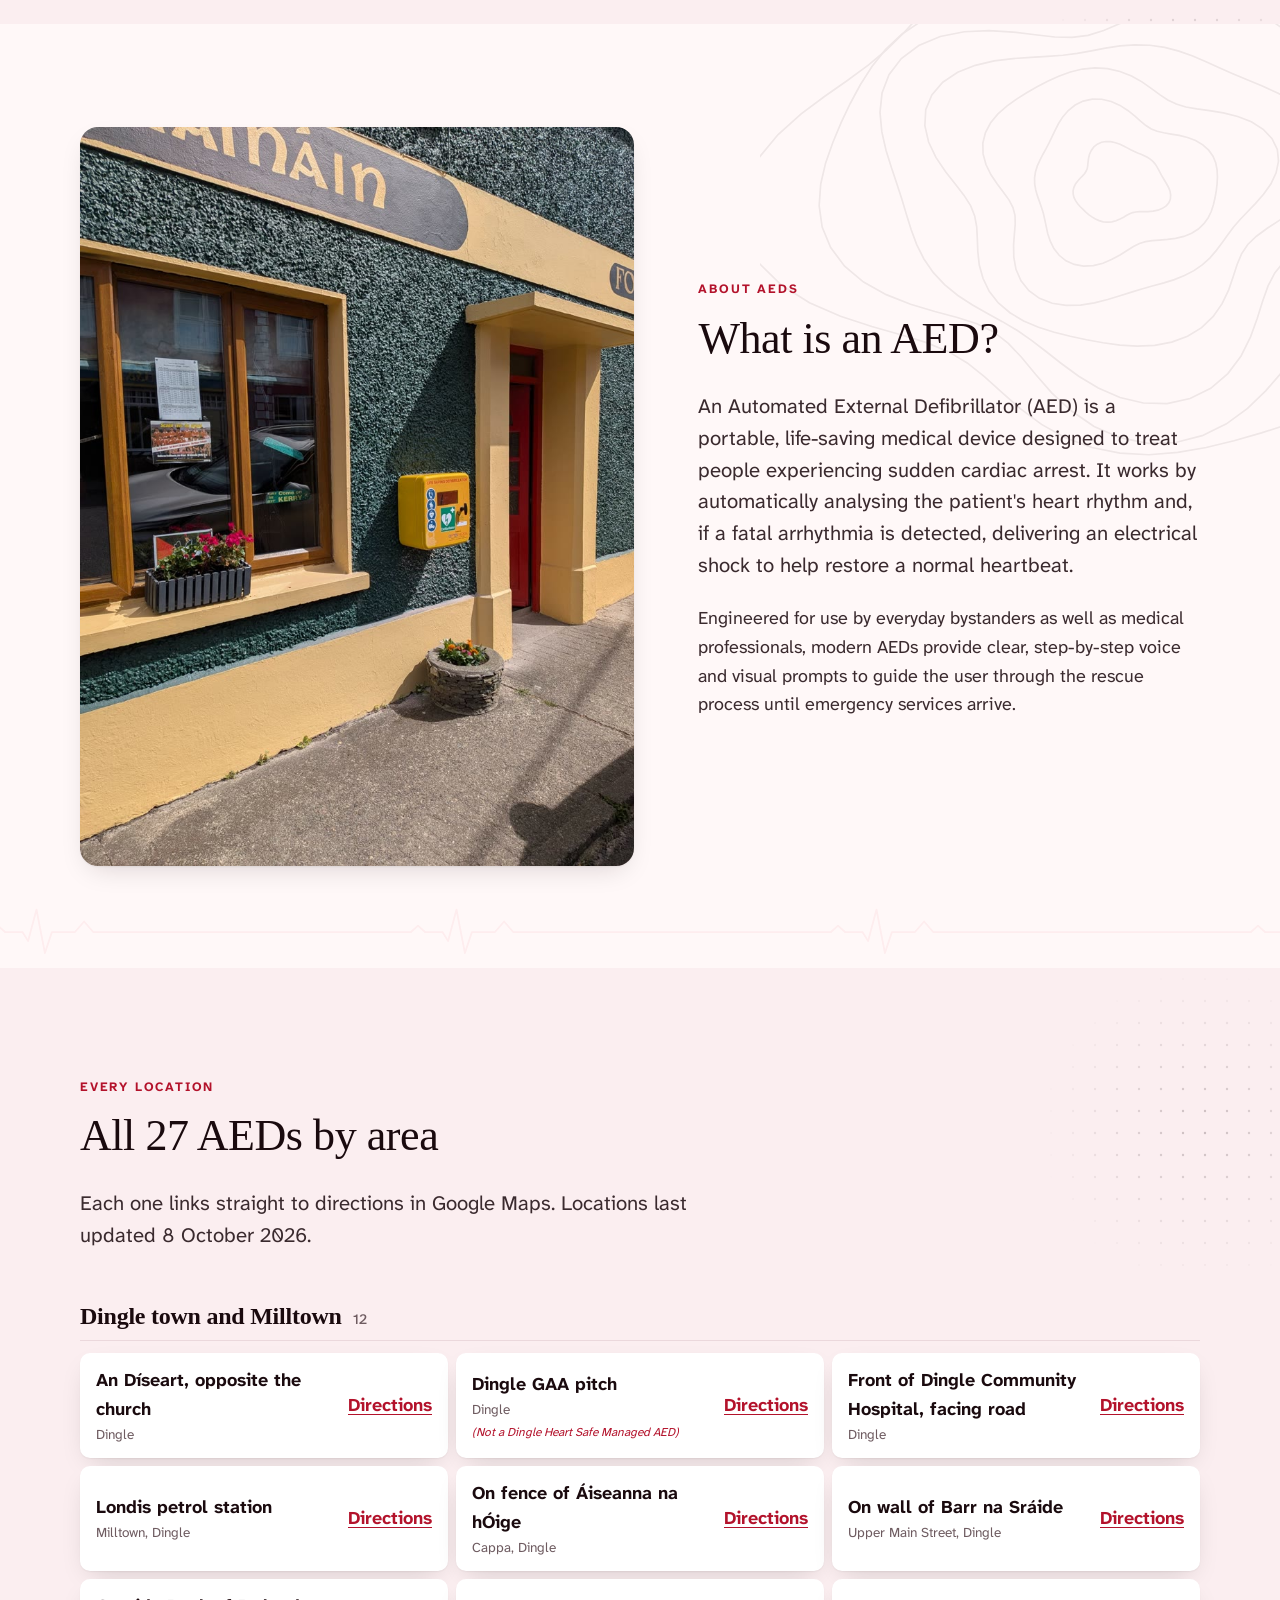
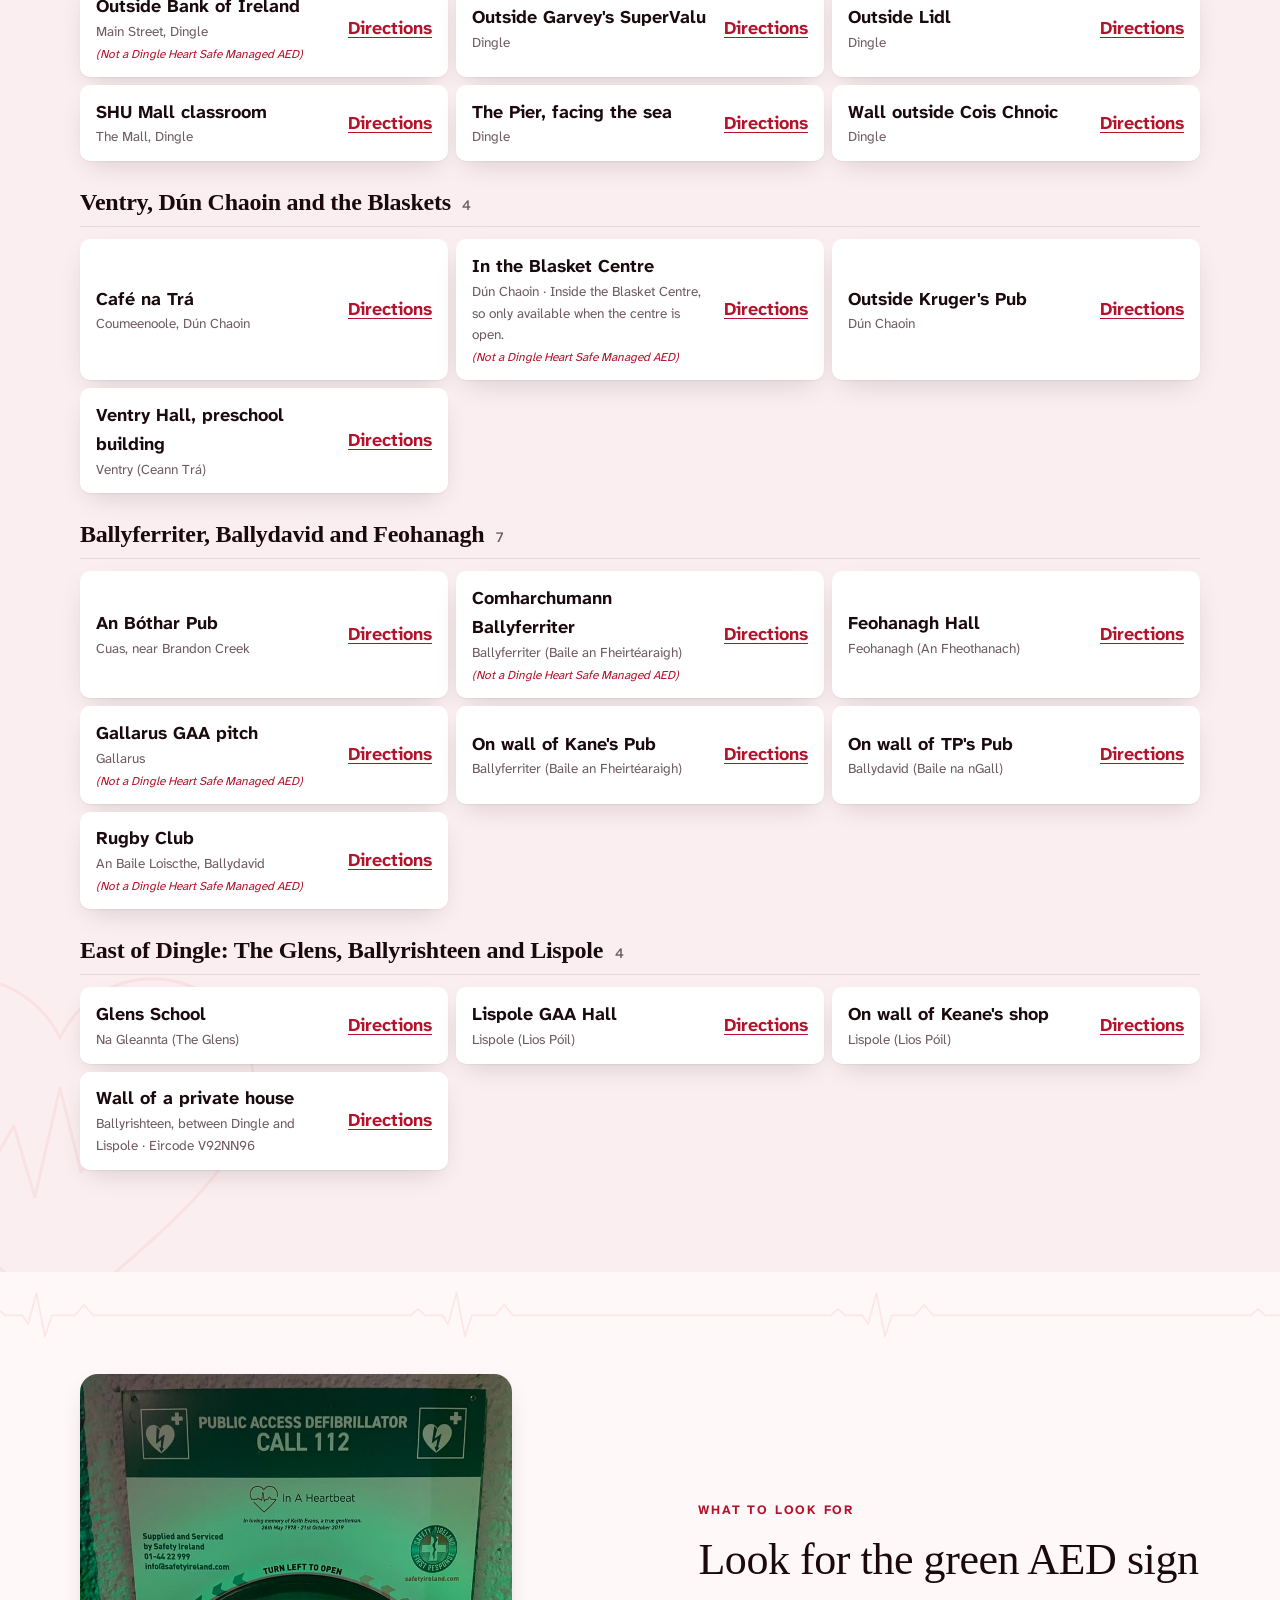
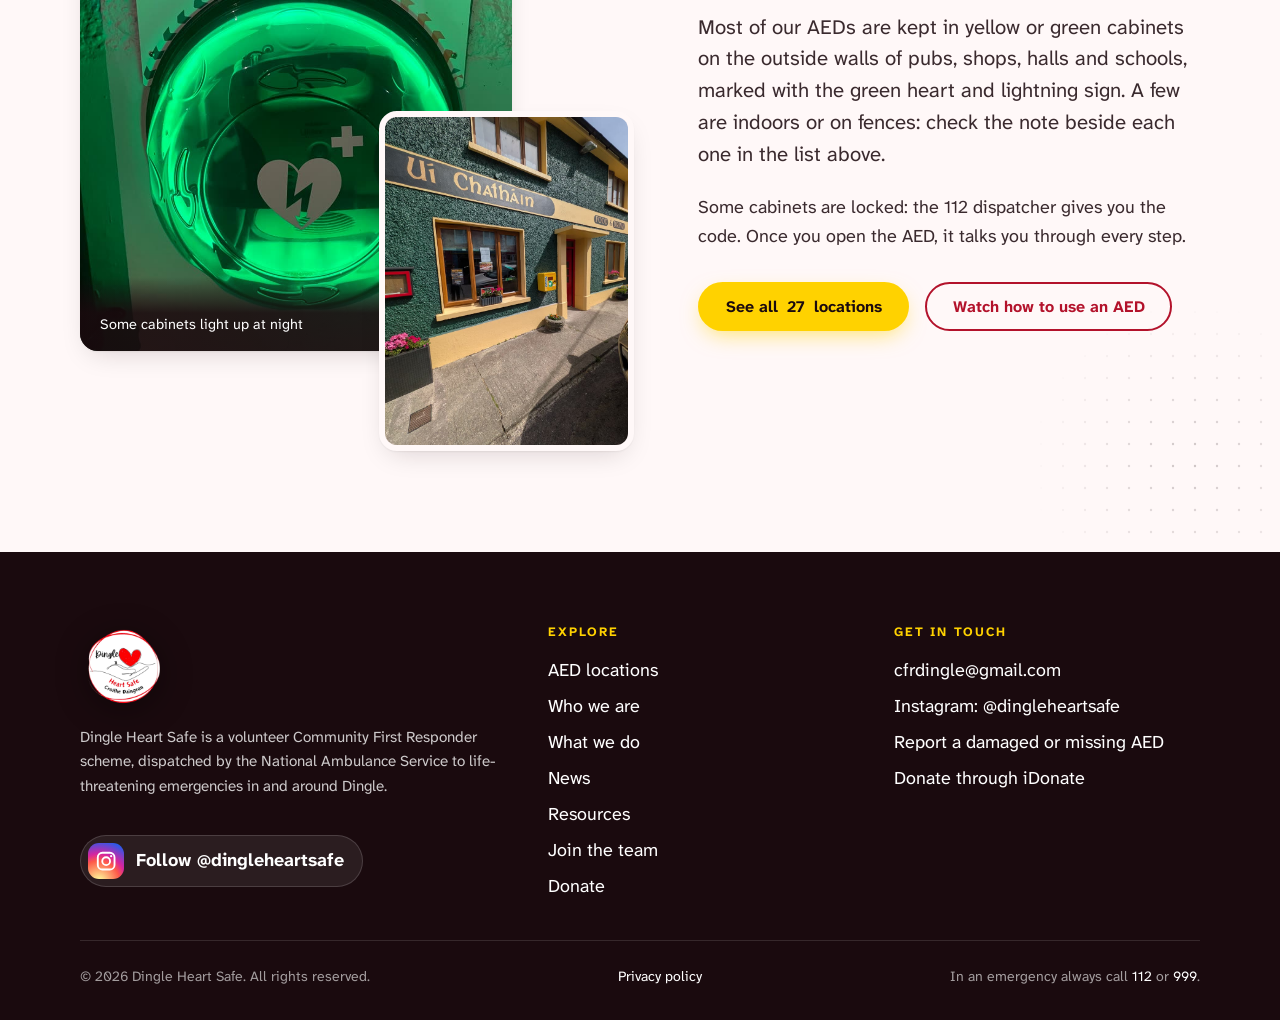
==== commit edeb6b00: "Add files via upload" ====
--- a/aed.html
+++ b/aed.html
@@ -5,7 +5,7 @@
   <script>document.documentElement.classList.add('js');setTimeout(function(){if(!window.dhsReady){document.documentElement.classList.add('reveal-fallback')}},3000)</script>
   <meta name="viewport" content="width=device-width, initial-scale=1, viewport-fit=cover">
   <title>AED Locations · Dingle Heart Safe</title>
-  <meta name="description" content="Find the nearest public-access defibrillator (AED) in and around Dingle. 25 AEDs mapped from Dún Chaoin to Lispole, with directions in Google Maps.">
+  <meta name="description" content="Find the nearest public-access defibrillator (AED) in and around Dingle. 27 AEDs mapped from Dún Chaoin to Lispole, with directions in Google Maps.">
   <meta name="theme-color" content="#E31837" media="(prefers-color-scheme: light)">
   <meta name="theme-color" content="#170C10" media="(prefers-color-scheme: dark)">
   <meta name="color-scheme" content="light dark">
@@ -23,7 +23,7 @@
   <meta name="twitter:card" content="summary_large_image">
   <meta property="og:url" content="https://dingleheartsafe.com/aed.html">
   <link rel="preload" href="fonts/atkinson-hyperlegible-next-latin.woff2" as="font" type="font/woff2" crossorigin>
-  <link rel="stylesheet" href="styles.css?v=20261008e">
+  <link rel="stylesheet" href="styles.css?v=20261008g">
 </head>
 <body class="has-action-bar">
   <a class="skip-link" href="#main">Skip to content</a>
@@ -59,13 +59,13 @@
         <div class="aed-head__intro">
           <p class="eyebrow">AED locations</p>
           <h1 id="aed-title">Find an AED <span class="aed-head__expansion">(Automated External Defibrillator)</span></h1>
-          <p class="lede">25 public-access AEDs from Dún Chaoin to Lispole. <span class="for-touch">Let your phone find the closest one, or tap a pin on the map below.</span><span class="for-desktop">Click a pin on the map below, or see every location in the list.</span></p>
+          <p class="lede"><span data-aed-count>27</span> public-access AEDs from Dún Chaoin to Lispole. <span class="for-touch">Let your phone find the closest one, or tap a pin on the map below.</span><span class="for-desktop">Click a pin on the map below, or see every location in the list.</span></p>
         </div>
         <div class="finder" id="find-aed" data-aed-finder>
             <div class="btn-row">
               <a class="btn btn--aed btn--lg for-desktop" href="#all-aeds">
                 <svg class="btn__icon" viewBox="0 0 24 24" width="24" height="24" aria-hidden="true" focusable="false"><path fill="currentColor" d="M4 6h2v2H4zm4 0h12v2H8zM4 11h2v2H4zm4 0h12v2H8zM4 16h2v2H4zm4 0h12v2H8z"/></svg>
-                See all 25 locations
+                See all <span data-aed-count>27</span> locations
               </a>
               <button class="btn btn--aed btn--lg for-touch" type="button" data-aed-button>
                 <svg class="btn__icon" viewBox="0 0 24 24" width="24" height="24" aria-hidden="true" focusable="false"><path fill="currentColor" d="M12 2a7 7 0 0 0-7 7c0 5.25 7 13 7 13s7-7.75 7-13a7 7 0 0 0-7-7zm0 9.5A2.5 2.5 0 1 1 12 6.5a2.5 2.5 0 0 1 0 5z"/></svg>
@@ -130,7 +130,7 @@
       <div class="container">
         <div class="section__head" data-reveal>
           <p class="eyebrow">Every location</p>
-          <h2 id="directory-title">All 25 AEDs by area</h2>
+          <h2 id="directory-title">All <span data-aed-count>27</span> AEDs by area</h2>
           <p class="lede">Each one links straight to directions in Google Maps. Locations last updated <span data-aed-updated>2026</span>.</p>
         </div>
         <div class="aed-directory" data-aed-directory>
@@ -158,7 +158,7 @@
           <p>Some cabinets are locked: the 112 dispatcher gives you the code. Once you open the AED, it talks you through every step.</p>
           <div class="btn-row mt-2">
             <a class="btn btn--aed for-touch" href="#find-aed">Find my nearest AED</a>
-            <a class="btn btn--aed for-desktop" href="#all-aeds">See all 25 locations</a>
+            <a class="btn btn--aed for-desktop" href="#all-aeds">See all <span data-aed-count>27</span> locations</a>
             <a class="btn btn--outline" href="resources.html">Watch how to use an AED</a>
           </div>
         </div>
@@ -211,8 +211,8 @@
     </div>
   </nav>
 
-  <script src="aed-data.js?v=20261008e"></script>
-  <script src="aed-finder.js?v=20261008e" defer></script>
-  <script src="site.js?v=20261008e" defer></script>
+  <script src="aed-data.js?v=20261008g"></script>
+  <script src="aed-finder.js?v=20261008g" defer></script>
+  <script src="site.js?v=20261008g" defer></script>
 </body>
 </html>
--- a/styles.css
+++ b/styles.css
@@ -1678,13 +1678,18 @@
   stroke-linejoin: round;
 }
 .pulse-trace__base { stroke-width: 1.2; opacity: .05; }
-.pulse-trace__tail { stroke-width: 1.6; opacity: .13; stroke-dasharray: .3 3; stroke-dashoffset: .3; animation: monitorTail 4.2s linear infinite; }
-.pulse-trace__glow { stroke-width: 2; opacity: .26; stroke-dasharray: .1 3; stroke-dashoffset: .1; animation: monitorGlow 4.2s linear infinite; }
-.pulse-trace__head { stroke-width: 2.6; opacity: .55; stroke-dasharray: .02 3; stroke-dashoffset: .02; animation: monitorHead 4.2s linear infinite; }
+.pulse-trace__tail { stroke-width: 1.6; opacity: .13; stroke-dasharray: .3 3; stroke-dashoffset: .3; animation: monitorTail var(--sweep, 4.2s) linear infinite; }
+.pulse-trace__glow { stroke-width: 2; opacity: .26; stroke-dasharray: .1 3; stroke-dashoffset: .1; animation: monitorGlow var(--sweep, 4.2s) linear infinite; }
+.pulse-trace__head { stroke-width: 2.6; opacity: .55; stroke-dasharray: .02 3; stroke-dashoffset: .02; animation: monitorHead var(--sweep, 4.2s) linear infinite; }
 /* the beam crosses in the first 75% of each cycle, then the screen rests before the next sweep */
 @keyframes monitorTail { 0% { stroke-dashoffset: .3; } 75%, 100% { stroke-dashoffset: -1.02; } }
 @keyframes monitorGlow { 0% { stroke-dashoffset: .1; } 75%, 100% { stroke-dashoffset: -1.22; } }
 @keyframes monitorHead { 0% { stroke-dashoffset: .02; } 75%, 100% { stroke-dashoffset: -1.3; } }
+/* the words in the bar get a halo in the bar's own colour, so the trace passes behind them */
+.nav__title { text-shadow: 0 0 2px var(--paper), 0 0 4px var(--paper), 0 0 7px var(--paper); }
+@media (min-width: 1200px) {
+  .nav__links a:not(.btn) { text-shadow: 0 0 2px var(--paper), 0 0 4px var(--paper), 0 0 7px var(--paper); }
+}
 
 /* Top bar title: slides in as the page title scrolls under the bar (site.js sets --brand-p) */
 .nav__title { display: none; }
@@ -1860,3 +1865,10 @@
 
 /* Top-bar title: no room for it on the very narrowest screens */
 @media (max-width: 279px) { .nav__title { display: none; } }
+
+/* AEDs that Dingle Heart Safe does not manage: a small red italic line under the description */
+.aed-unmanaged { display: block; margin-top: .15rem; font-size: .88em; font-style: italic; color: var(--red-deep); }
+p.aed-unmanaged { font-size: .8rem; margin: -.6rem 0 1rem; }
+@media (prefers-color-scheme: dark) {
+  .aed-unmanaged { color: var(--dk-red); }
+}
